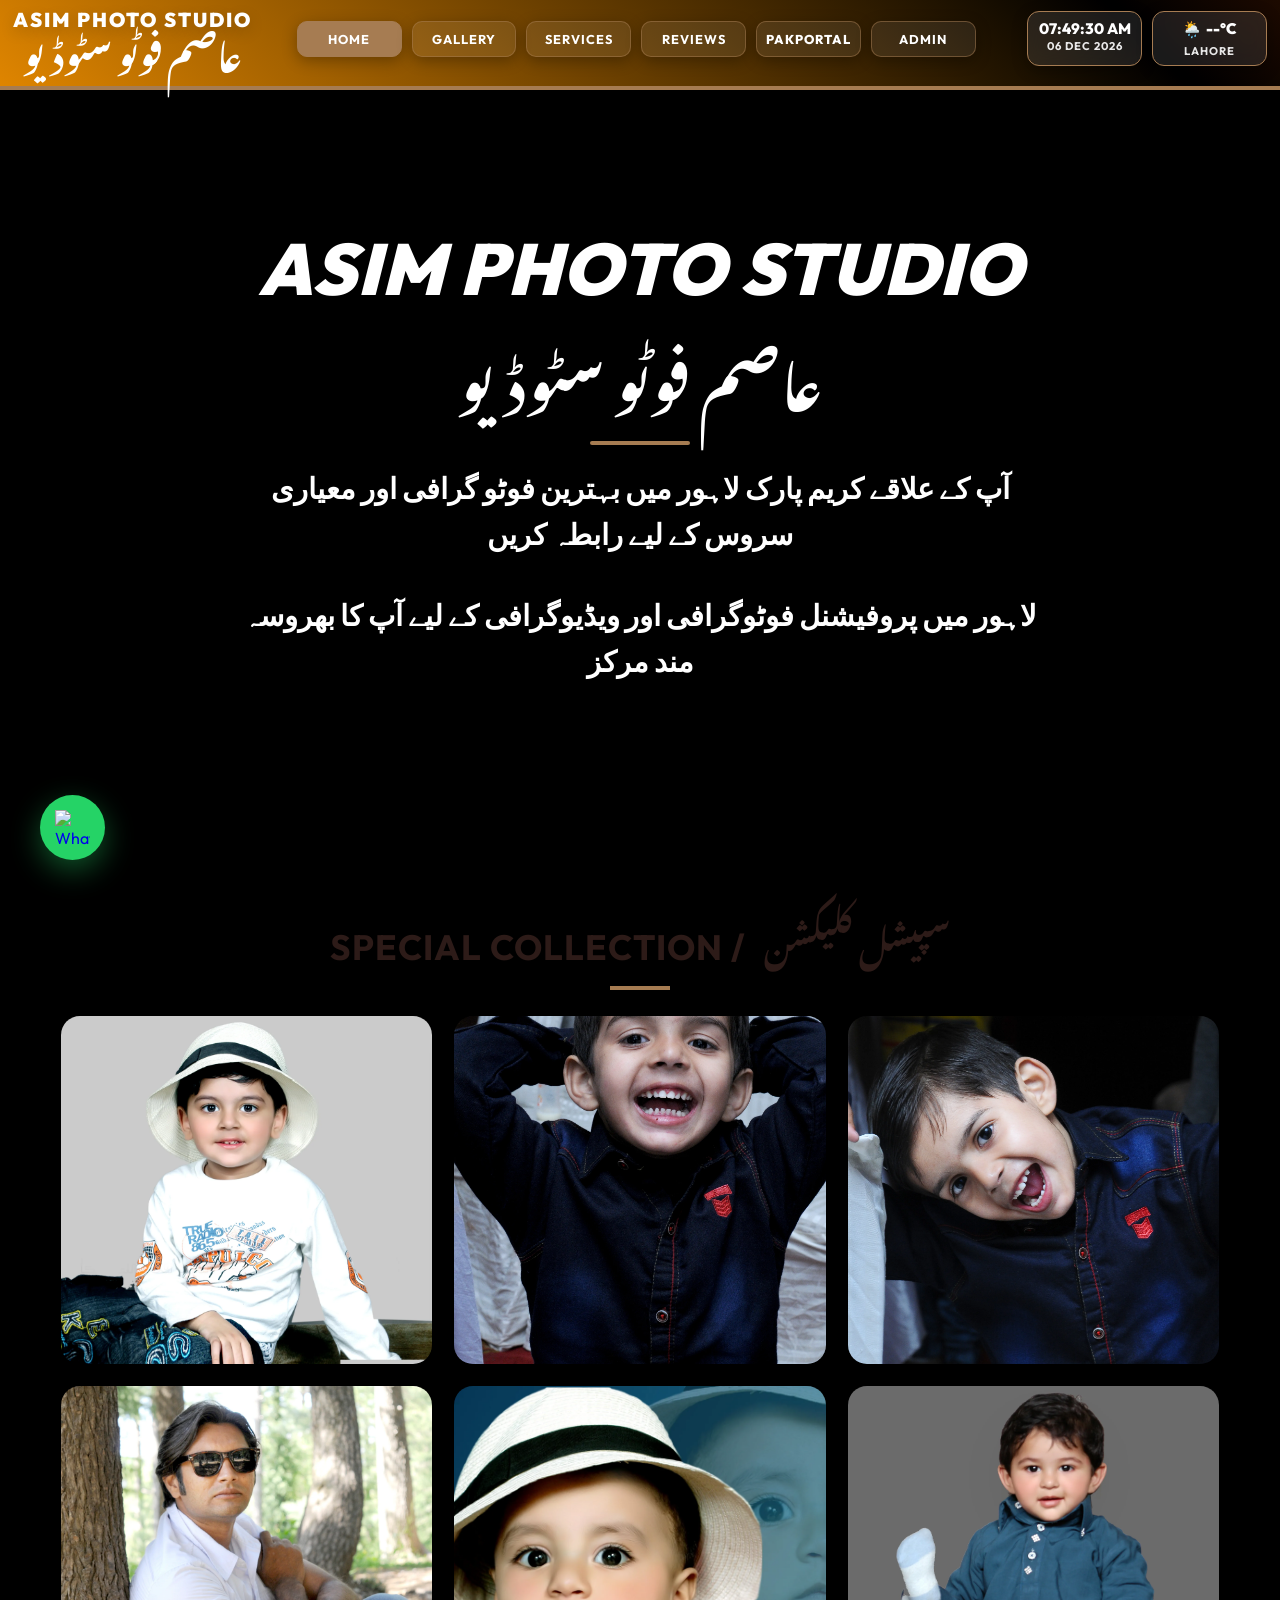
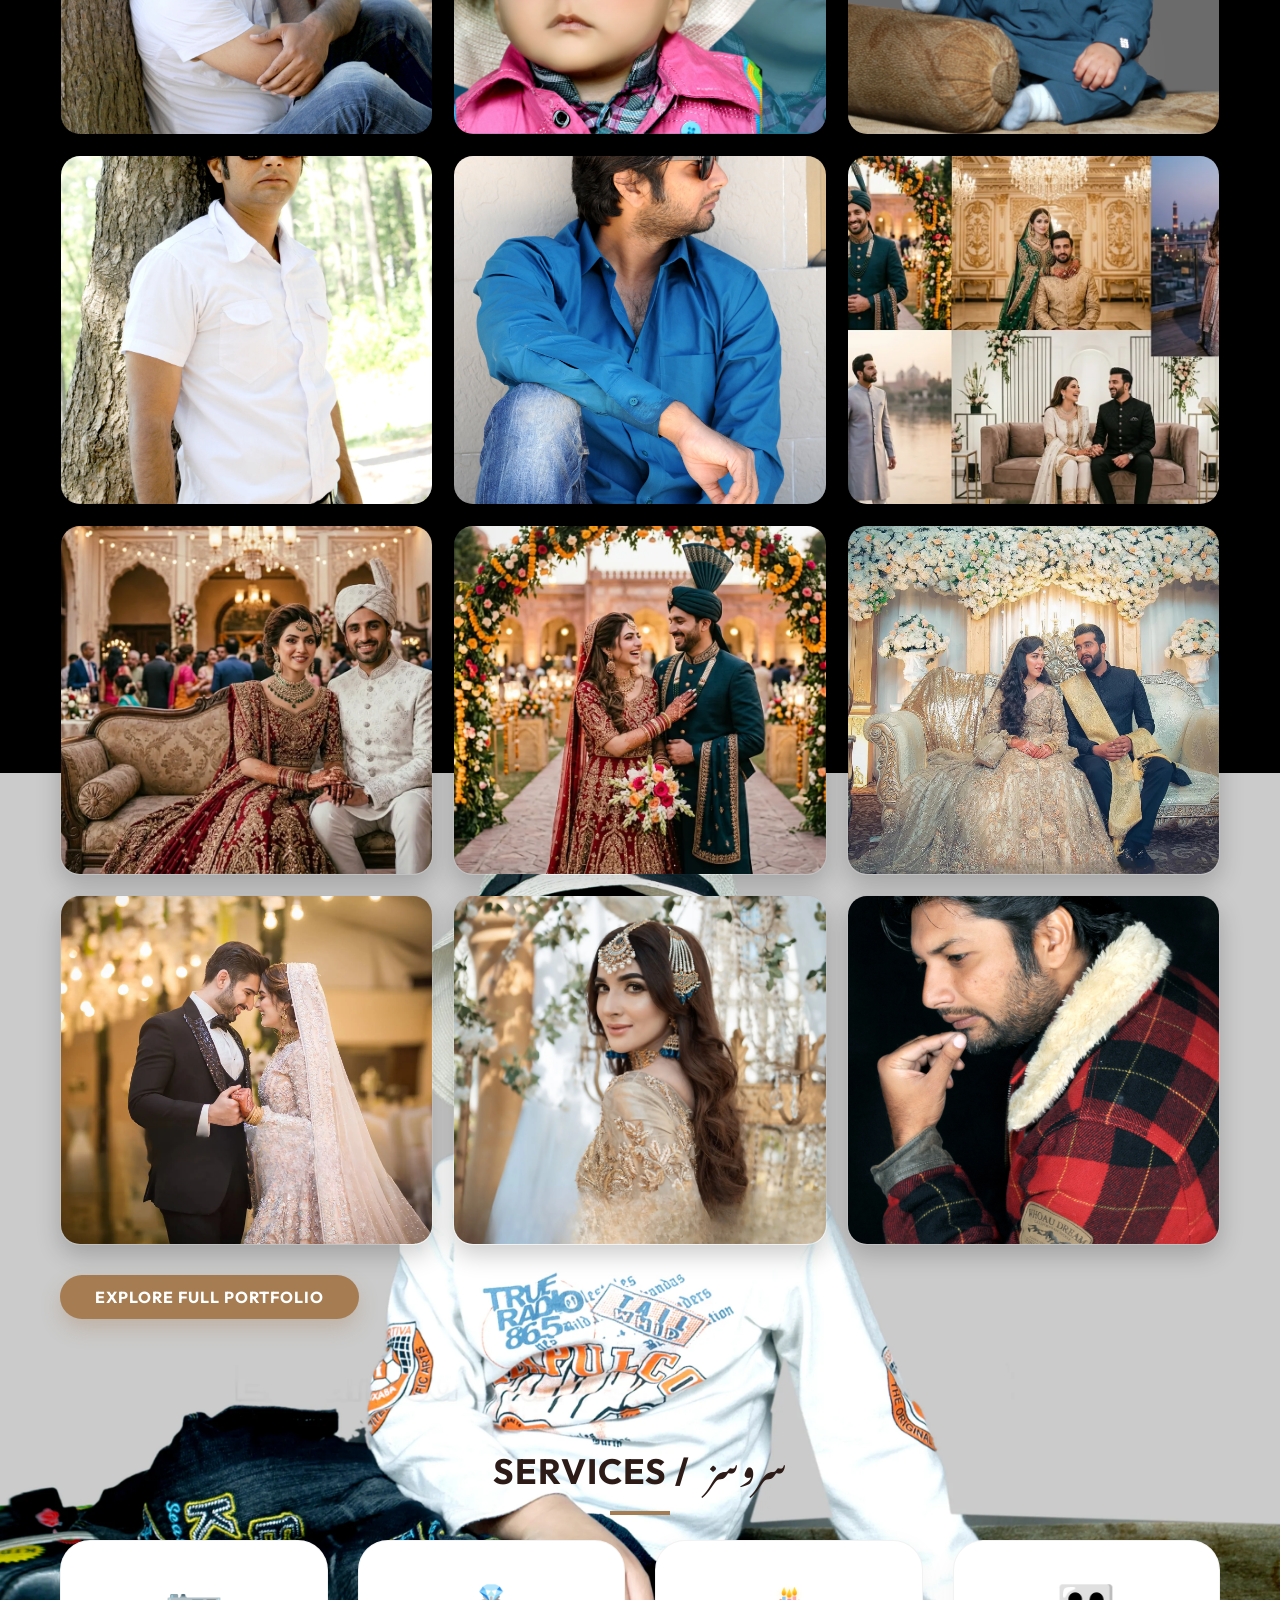
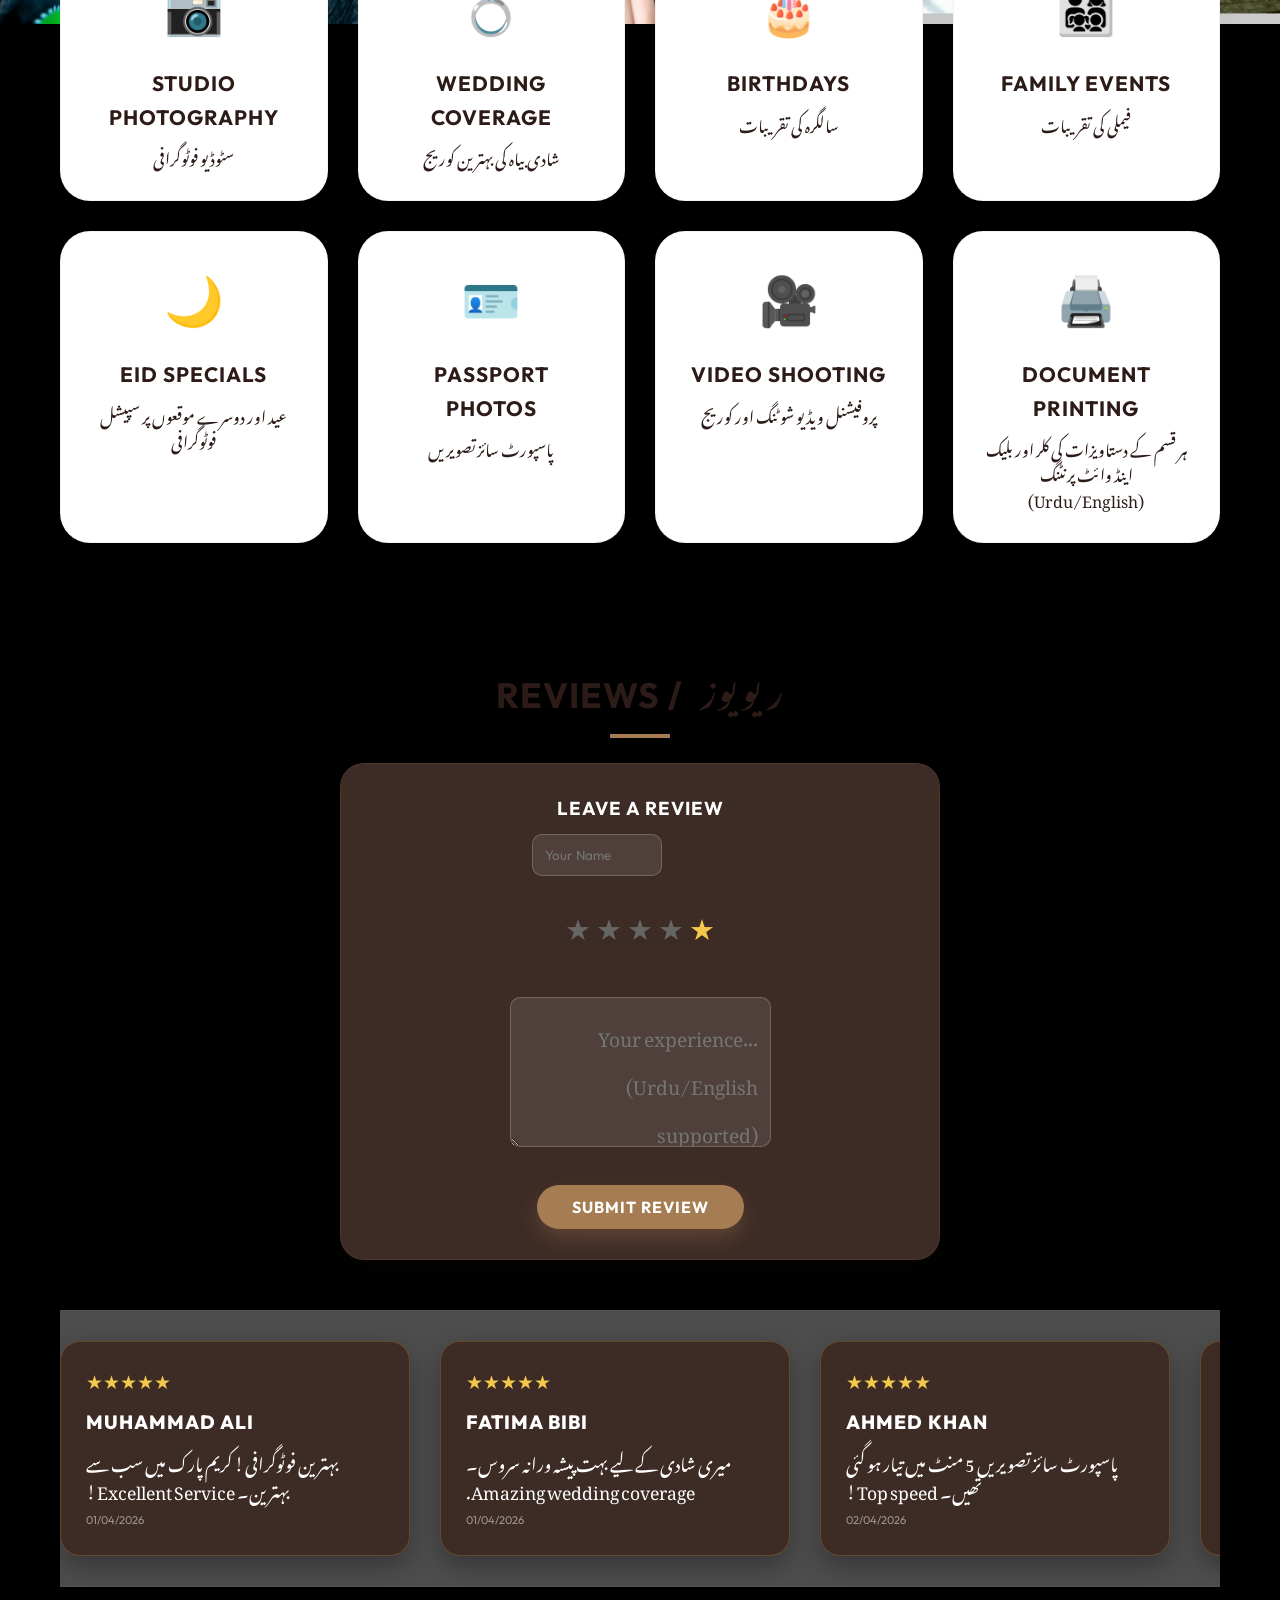
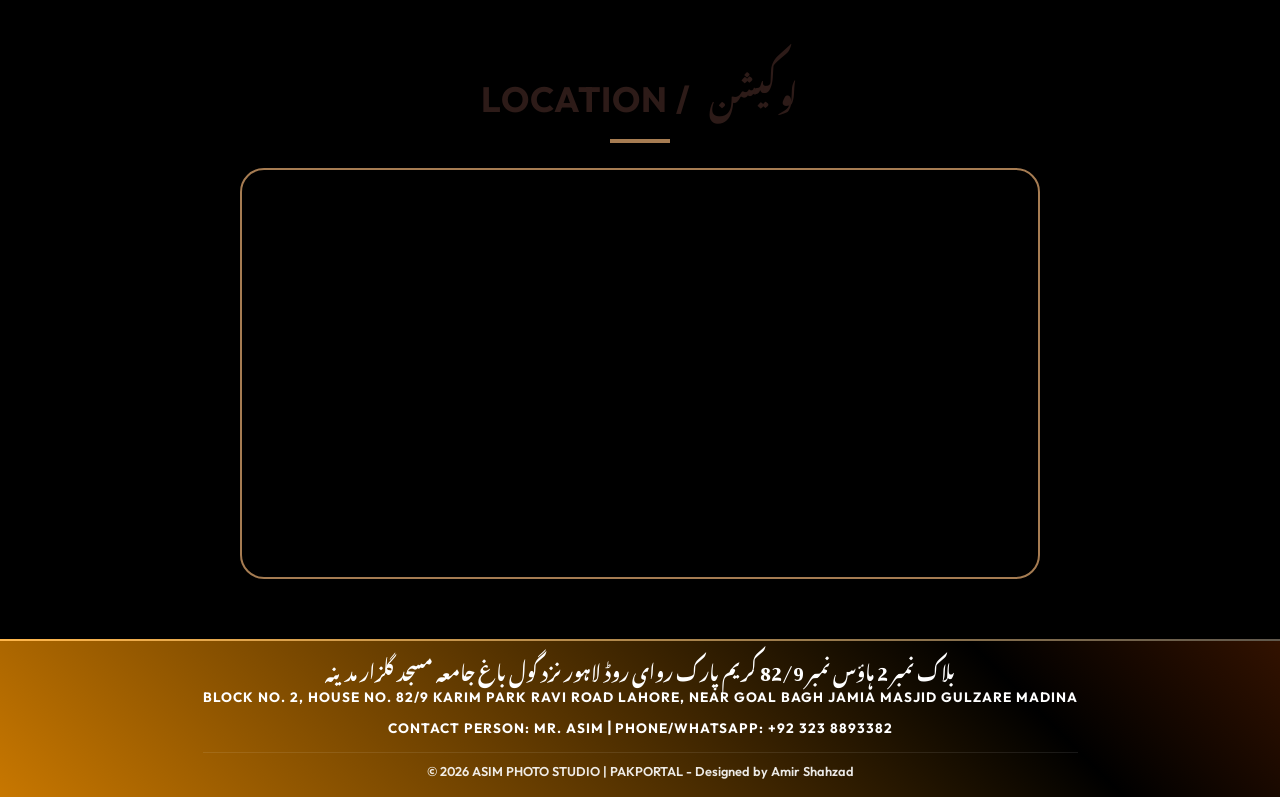
==== index.html @ 48367ead "Add files via upload" ====
<!DOCTYPE html>
<html lang="en" dir="ltr">
<head>
    <meta charset="UTF-8">
    <meta name="viewport" content="width=device-width, initial-scale=1.0">
    <title>ASIM PHOTO STUDIO | PAKPORTAL</title>
    <meta name="description" content="Premium Photography Services and Digital Toolbox">
    <!-- Fonts -->
    <link rel="preconnect" href="https://fonts.googleapis.com">
    <link rel="preconnect" href="https://fonts.gstatic.com" crossorigin>
    <link href="https://fonts.googleapis.com/css2?family=Noto+Nastaliq+Urdu:wght@400;700&family=Noto+Naskh+Arabic:wght@400;700&family=Outfit:wght@300;400;600;800&family=Poppins:wght@400;600;800&family=Roboto+Mono:wght@700&display=swap" rel="stylesheet">
    <!-- Libraries -->
    <script src="https://cdnjs.cloudflare.com/ajax/libs/html2canvas/1.4.1/html2canvas.min.js"></script>
    <script src="https://cdnjs.cloudflare.com/ajax/libs/dompurify/3.0.6/purify.min.js"></script>
    <script src="https://cdnjs.cloudflare.com/ajax/libs/jspdf/2.5.1/jspdf.umd.min.js"></script>
    <script src="https://cdn.jsdelivr.net/npm/pdf-lib/dist/pdf-lib.min.js"></script>
    <script src="https://cdnjs.cloudflare.com/ajax/libs/mammoth/1.6.0/mammoth.browser.min.js"></script>
    <script src="https://cdnjs.cloudflare.com/ajax/libs/html2pdf.js/0.10.1/html2pdf.bundle.min.js"></script>
    <script src="https://cdnjs.cloudflare.com/ajax/libs/xlsx/0.18.5/xlsx.full.min.js"></script>
    <link rel="stylesheet" href="style.css">
</head>
<body>

    <!-- ASIM STUDIO MASTER NAV -->
    <nav class="s-master-nav">
        <div class="s-nav-container">
            <div class="s-brand">
                <div class="s-logo-text">
                    <span class="en-brand">ASIM PHOTO STUDIO</span>
                    <span class="urdu-text">عاصم فوٹو سٹوڈیو</span>
                </div>
            </div>

            <button class="s-menu-toggle" id="menuToggle" aria-label="Toggle Menu">
                <span></span>
                <span></span>
                <span></span>
            </button>

            <div class="s-nav-links" id="navLinks">
                <button onclick="showTab('home')" class="s-nav-item active" id="nav-home">Home</button>
                <button onclick="showTab('gallery')" class="s-nav-item" id="nav-gallery">Gallery</button>
                <button onclick="showTab('services')" class="s-nav-item" id="nav-services">Services</button>
                <button onclick="showTab('reviews')" class="s-nav-item" id="nav-reviews">Reviews</button>
                <button onclick="showTab('portal')" class="s-nav-item s-portal-btn" id="nav-portal">PakPortal</button>
                <button onclick="showTab('admin')" class="s-nav-item" id="nav-admin" style="opacity: 0.3;">Admin</button>
            </div>

            <!-- GADGETS NOW INSIDE HEADER -->
            <div class="header-gadgets">
                <div class="header-gadget-box flux-box-anim header-small-gadget">
                    <div class="st-clock" style="font-size: 0.95rem; font-weight: 800; color: #fff; margin: 0; line-height: 1.1;">00:00:00 AM</div>
                    <div class="st-date" style="font-size: 0.7rem; color: #fff; font-weight: 700; margin: 0; opacity: 0.9;">Loading...</div>
                </div>
                <div class="header-gadget-box flux-box-anim header-small-gadget" style="cursor: pointer;" onclick="toggleWeatherSearch()">
                    <div style="display: flex; flex-direction: column; align-items: center; gap: 1px; margin: 0;">
                        <div style="display: flex; align-items: center; gap: 4px; margin: 0;">
                            <span class="st-icon" style="font-size: 1rem; margin: 0;">🌦️</span>
                            <span class="st-temp" style="font-weight: 900; color: #fff; font-size: 0.95rem; margin: 0;">--°C</span>
                        </div>
                        <span class="st-city" style="display:inline-block; font-size: 0.7rem; font-weight: 700; color: #fff; margin: 0; opacity: 0.9;">Lahore</span>
                    </div>
                </div>
            </div>
        </div>
    </nav>


    <!-- TAB: HOME (ASIM STUDIO) -->
    <div id="tab-home" class="s-tab-content">
        <section class="s-hero">
            <div id="hero-slider" class="s-hero-slider">
                <div class="s-slide active" data-text-theme="dark" style="background-image: url('assets/special 1.webp')" onclick="openLightbox('assets/special 1.webp')"></div>
                <div class="s-slide" data-text-theme="light" style="background-image: url('assets/special 2.webp')" onclick="openLightbox('assets/special 2.webp')"></div>
                <div class="s-slide" data-text-theme="dark" style="background-image: url('assets/special 3.webp')" onclick="openLightbox('assets/special 3.webp')"></div>
                <div class="s-slide" data-text-theme="dark" style="background-image: url('assets/special 4.webp')" onclick="openLightbox('assets/special 4.webp')"></div>
                <div class="s-slide" data-text-theme="light" style="background-image: url('assets/special 5.webp')" onclick="openLightbox('assets/special 5.webp')"></div>
                <div class="s-slide" data-text-theme="dark" style="background-image: url('assets/special 6.webp')" onclick="openLightbox('assets/special 6.webp')"></div>
                <div class="s-slide" data-text-theme="light" style="background-image: url('assets/special 7.webp')" onclick="openLightbox('assets/special 7.webp')"></div>
                <div class="s-slide" data-text-theme="dark" style="background-image: url('assets/special 8.webp')" onclick="openLightbox('assets/special 8.webp')"></div>
                <div class="s-slide" data-text-theme="dark" style="background-image: url('assets/pic2.webp')" onclick="openLightbox('assets/pic2.webp')"></div>
                <div class="s-slide" data-text-theme="dark" style="background-image: url('assets/pic3.webp')" onclick="openLightbox('assets/pic3.webp')"></div>
                <div class="s-slide" data-text-theme="dark" style="background-image: url('assets/pic4.webp')" onclick="openLightbox('assets/pic4.webp')"></div>
                <div class="s-slide" data-text-theme="dark" style="background-image: url('assets/10eb3755-c83e-47ef-96bc-247676d1f0d9.webp')" onclick="openLightbox('assets/10eb3755-c83e-47ef-96bc-247676d1f0d9.webp')"></div>
                <div class="s-slide" data-text-theme="dark" style="background-image: url('assets/9a57ea76-d7c4-4e2d-991a-8f69c3c3f641.webp')" onclick="openLightbox('assets/9a57ea76-d7c4-4e2d-991a-8f69c3c3f641.webp')"></div>
                <div class="s-slide" data-text-theme="dark" style="background-image: url('assets/9faf7da7-f84b-485f-8175-a28226556b40.webp')" onclick="openLightbox('assets/9faf7da7-f84b-485f-8175-a28226556b40.webp')"></div>
                <div class="s-slide" data-text-theme="light" style="background-image: url('assets/DSC_2777.webp')" onclick="openLightbox('assets/DSC_2777.webp')"></div>
            </div>
            <div id="s-hero-content" class="s-hero-content" style="padding: 40px;">
                <h1 class="s-main-title">ASIM PHOTO STUDIO</h1>
                <h2 class="s-urdu-title">عاصم فوٹو سٹوڈیو</h2>
                <div class="s-hero-divider"></div>
                <p class="s-hero-desc" style="font-size: 1.8rem !important; font-weight: 900;">آپ کے علاقے کریم پارک لاہور میں بہترین فوٹو گرافی اور معیاری سروس کے لیے رابطہ کریں</p>
                <p class="s-hero-desc" style="margin-top: 5px; font-weight: 1000; font-size: 1.8rem !important;">لاہور میں پروفیشنل فوٹوگرافی اور ویڈیوگرافی کے لیے آپ کا بھروسہ مند مرکز</p>
            </div>
        </section>

        <!-- Special Gallery Preview (Home Collection) - SYNCED -->
        <section class="s-section">
            <h2 class="s-section-title">SPECIAL COLLECTION / <span class="urdu-inline">سپیشل کلیکشن</span></h2>
            <div class="s-gallery-grid">
                <div class="s-gallery-item" onclick="openLightbox('assets/special 1.webp')"><img src="assets/special 1.webp" alt="Special 1"></div>
                <div class="s-gallery-item" onclick="openLightbox('assets/special 2.webp')"><img src="assets/special 2.webp" alt="Special 2"></div>
                <div class="s-gallery-item" onclick="openLightbox('assets/special 3.webp')"><img src="assets/special 3.webp" alt="Special 3"></div>
                <div class="s-gallery-item" onclick="openLightbox('assets/special 4.webp')"><img src="assets/special 4.webp" alt="Special 4"></div>
                <div class="s-gallery-item" onclick="openLightbox('assets/special 5.webp')"><img src="assets/special 5.webp" alt="Special 5"></div>
                <div class="s-gallery-item" onclick="openLightbox('assets/special 6.webp')"><img src="assets/special 6.webp" alt="Special 6"></div>
                <div class="s-gallery-item" onclick="openLightbox('assets/special 7.webp')"><img src="assets/special 7.webp" alt="Special 7"></div>
                <div class="s-gallery-item" onclick="openLightbox('assets/special 8.webp')"><img src="assets/special 8.webp" alt="Special 8"></div>
                <div class="s-gallery-item" onclick="openLightbox('assets/pic2.webp')"><img src="assets/pic2.webp" alt="Pic 2"></div>
                <div class="s-gallery-item" onclick="openLightbox('assets/pic3.webp')"><img src="assets/pic3.webp" alt="Pic 3"></div>
                <div class="s-gallery-item" onclick="openLightbox('assets/pic4.webp')"><img src="assets/pic4.webp" alt="Pic 4"></div>
                <div class="s-gallery-item" onclick="openLightbox('assets/10eb3755-c83e-47ef-96bc-247676d1f0d9.webp')"><img src="assets/10eb3755-c83e-47ef-96bc-247676d1f0d9.webp" alt="Gemini 1"></div>
                <div class="s-gallery-item" onclick="openLightbox('assets/9a57ea76-d7c4-4e2d-991a-8f69c3c3f641.webp')"><img src="assets/9a57ea76-d7c4-4e2d-991a-8f69c3c3f641.webp" alt="Gemini 2"></div>
                <div class="s-gallery-item" onclick="openLightbox('assets/9faf7da7-f84b-485f-8175-a28226556b40.webp')"><img src="assets/9faf7da7-f84b-485f-8175-a28226556b40.webp" alt="Gemini 3"></div>
                <div class="s-gallery-item" onclick="openLightbox('assets/DSC_2777.webp')"><img src="assets/DSC_2777.webp" alt="Special 9"></div>
            </div>
            <div style="text-align: center; margin-top: 30px;">
                <button onclick="showTab('gallery')" class="s-cta-btn">EXPLORE FULL PORTFOLIO</button>
            </div>
        </section>
        <!-- Location Map (Asim Photo Studio Specific) -->
        <section id="s-location-map" class="s-section" style="text-align: center; padding-top: 20px; padding-bottom: 40px;">
            <h2 class="s-section-title">LOCATION / <span class="urdu-inline">لوکیشن</span></h2>
            <div class="s-map-container" style="max-width: 800px; margin: 0 auto; border-radius: 24px; overflow: hidden; box-shadow: 0 15px 40px rgba(0,0,0,0.1); border: 2px solid var(--accent-gold);">
                <!-- Updated query to focus explicitly on Asim Photo Studio -->
                <iframe src="https://www.google.com/maps/embed?pb=!1m18!1m12!1m3!1d2615.288935244915!2d74.299286!3d31.591439100000002!2m3!1f0!2f0!3f0!3m2!1i1024!2i768!4f13.1!3m3!1m2!1s0x39191c8fe509266f%3A0x519e68f593e35af0!2sAsim%20Photo%20Studio!5e0!3m2!1sen!2skw!4v1775153255146!5m2!1sen!2skw" width="100%" height="400" style="border:0;" allowfullscreen="" loading="lazy"></iframe>
            </div>
        </section>
    </div>

    <!-- TAB: GALLERY (Full Portfolio) -->
    <div id="tab-gallery" class="s-tab-content" style="display:none;">
        <section class="s-section">
            <h1 class="s-section-title">OUR PORTFOLIO / <span class="urdu-inline">ہمارا کام</span></h1>
            <div class="s-gallery-grid full-gallery portfolio-grid">
                <!-- Syncing valid images from disk -->
                <div class="s-gallery-item" onclick="openLightbox(this.querySelector('img').src)"><img src="assets/DSC_2777.webp" alt="Portfolio"></div>
                <div class="s-gallery-item" onclick="openLightbox(this.querySelector('img').src)"><img src="assets/DSC_3165.webp" alt="Portfolio"></div>
                <div class="s-gallery-item" onclick="openLightbox(this.querySelector('img').src)"><img src="assets/DSC_8680.webp" alt="Portfolio"></div>
                <div class="s-gallery-item" onclick="openLightbox(this.querySelector('img').src)"><img src="assets/DSC_8935.webp" alt="Portfolio"></div>
                <div class="s-gallery-item" onclick="openLightbox(this.querySelector('img').src)"><img src="assets/DSC_2790.webp" alt="Portfolio"></div>
                <div class="s-gallery-item" onclick="openLightbox(this.querySelector('img').src)"><img src="assets/DSC_0146.webp" alt="Portfolio"></div>
                <div class="s-gallery-item" onclick="openLightbox(this.querySelector('img').src)"><img src="assets/DSC_0047.webp" alt="Portfolio"></div>
                <div class="s-gallery-item" onclick="openLightbox(this.querySelector('img').src)"><img src="assets/DSC_0061 copy.webp" alt="Portfolio"></div>
                <div class="s-gallery-item" onclick="openLightbox(this.querySelector('img').src)"><img src="assets/DSC_0143 copy.webp" alt="Portfolio"></div>
                <div class="s-gallery-item" onclick="openLightbox(this.querySelector('img').src)"><img src="assets/special 1.webp" alt="Portfolio"></div>
                <div class="s-gallery-item" onclick="openLightbox(this.querySelector('img').src)"><img src="assets/special 2.webp" alt="Portfolio"></div>
                <div class="s-gallery-item" onclick="openLightbox(this.querySelector('img').src)"><img src="assets/pic2.webp" alt="Portfolio"></div>
                <div class="s-gallery-item" onclick="openLightbox(this.querySelector('img').src)"><img src="assets/pic3.webp" alt="Portfolio"></div>
                <div class="s-gallery-item" onclick="openLightbox(this.querySelector('img').src)"><img src="assets/pic4.webp" alt="Portfolio"></div>
                <div class="s-gallery-item" onclick="openLightbox(this.querySelector('img').src)"><img src="assets/DSC_0143 copy.webp" alt="Portfolio"></div>
                <div class="s-gallery-item" onclick="openLightbox(this.querySelector('img').src)"><img src="assets/DSC_0061 copy.webp" alt="Portfolio"></div>
                <div class="s-gallery-item" onclick="openLightbox(this.querySelector('img').src)"><img src="assets/DSC_0047.webp" alt="Portfolio"></div>
                <!-- Promotional & Gemini Results -->
                <div class="s-gallery-item" onclick="openLightbox(this.querySelector('img').src)"><img src="assets/53790536_1957820854328066_6480714043135885312_o.webp" alt="Portfolio"></div>
                <div class="s-gallery-item" onclick="openLightbox(this.querySelector('img').src)"><img src="assets/9a57ea76-d7c4-4e2d-991a-8f69c3c3f641.webp" alt="Portfolio"></div>
                <div class="s-gallery-item" onclick="openLightbox(this.querySelector('img').src)"><img src="assets/9faf7da7-f84b-485f-8175-a28226556b40.webp" alt="Portfolio"></div>
                <div class="s-gallery-item" onclick="openLightbox(this.querySelector('img').src)"><img src="assets/10eb3755-c83e-47ef-96bc-247676d1f0d9.webp" alt="Portfolio"></div>
            </div>
        </section>
    </div>

    <!-- TAB: SERVICES (Standalone view, but also shown on Home) -->
    <div id="tab-services" class="s-tab-content" style="display:none;">
        <div id="services-section-container">
            <section class="s-section">
                <h1 class="s-section-title">SERVICES / <span class="urdu-inline">سروسز</span></h1>
                <div class="s-services-grid">
                    <div class="s-service-card">
                        <div class="s-icon">📷</div>
                        <h3>Studio Photography</h3>
                        <p class="urdu-text">سٹوڈیو فوٹوگرافی</p>
                    </div>
                    <div class="s-service-card">
                        <div class="s-icon">💍</div>
                        <h3>Wedding Coverage</h3>
                        <p class="urdu-text">شادی بیاہ کی بہترین کوریج</p>
                    </div>
                    <div class="s-service-card">
                        <div class="s-icon">🎂</div>
                        <h3>Birthdays</h3>
                        <p class="urdu-text">سالگرہ کی تقریبات</p>
                    </div>
                    <div class="s-service-card">
                        <div class="s-icon">👨‍👩‍👧‍👦</div>
                        <h3>Family Events</h3>
                        <p class="urdu-text">فیملی کی تقریبات</p>
                    </div>
                    <div class="s-service-card">
                        <div class="s-icon">🌙</div>
                        <h3>Eid Specials</h3>
                        <p class="urdu-text">عید اور دوسرے موقعوں پر سپیشل فوٹوگرافی</p>
                    </div>
                    <div class="s-service-card">
                        <div class="s-icon">🪪</div>
                        <h3>Passport Photos</h3>
                        <p class="urdu-text">پاسپورٹ سائز تصویریں</p>
                    </div>
                    <div class="s-service-card">
                        <div class="s-icon">🎥</div>
                        <h3>Video Shooting</h3>
                        <p class="urdu-text">پروفیشنل ویڈیو شوٹنگ اور کوریج</p>
                    </div>
                    <div class="s-service-card">
                        <div class="s-icon">🖨️</div>
                        <h3>Document Printing</h3>
                        <p class="urdu-text">ہر قسم کے دستاویزات کی کلر اور بلیک اینڈ وائٹ پرنٹنگ (Urdu/English)</p>
                    </div>
                </div>
            </section>
        </div>
    </div>

    <!-- TAB: REVIEWS (Standalone view, but also shown on Home) -->
    <div id="tab-reviews" class="s-tab-content" style="display:none;">
        <div id="reviews-section-container">
            <section class="s-section">
                <h2 class="s-section-title">REVIEWS / <span class="urdu-inline">ریویوز</span></h2>
                
                <div class="s-review-form card">
                    <h3>Leave a Review</h3>
                    <div class="s-form-group">
                        <input type="text" id="revName" placeholder="Your Name">
                    </div>
                    <div class="s-form-group">
                        <div id="star-rating">
                            <span onclick="setRating(1)">★</span><span onclick="setRating(2)">★</span><span onclick="setRating(3)">★</span><span onclick="setRating(4)">★</span><span onclick="setRating(5)" class="active">★</span>
                        </div>
                        <input type="hidden" id="revRating" value="5">
                    </div>
                    <div class="s-form-group">
                        <textarea id="revMessage" placeholder="Your experience... (Urdu/English supported)" class="urdu-text"></textarea>
                    </div>
                    <button onclick="submitReview()" class="s-cta-btn">Submit Review</button>
                </div>

                <div class="s-marquee-container">
                    <div id="reviews-list" class="s-marquee-content">
                        <!-- Reviews will load here -->
                    </div>
                </div>
            </section>
        </div>
    </div>

    <!-- TAB: ADMIN -->
    <div id="tab-admin" class="s-tab-content" style="display:none;">
        <section class="s-section">
            <h1 class="s-section-title">Admin Control Panel</h1>
            <div class="card" style="max-width: 400px; margin: 0 auto; padding: 30px;">
                <div id="admin-login">
                    <input type="password" id="adminPass" placeholder="Enter Password" style="width: 100%; padding: 12px; margin-bottom: 15px; border-radius: 8px; border: 1px solid #ccc;">
                    <button onclick="verifyAdmin()" class="s-cta-btn" style="width: 100%;">Login</button>
                </div>
                <div id="admin-panel" style="display:none;">
                    <h3>Manage Reviews</h3>
                    <div id="admin-reviews-list"></div>
                    <button onclick="logoutAdmin()" class="s-cta-btn secondary" style="width: 100%; margin-top: 20px;">Logout</button>
                </div>
            </div>
        </section>
    </div>

    <!-- TAB: PAKPORTAL (THE ORIGINAL CONTENT) -->
    <div id="tab-portal" class="s-tab-content" style="display:none;">
        <header class="p-header">
            <nav class="p-nav">
                <!-- Left Side: Logo + Tiny Nav -->
                <div class="p-nav-left">
                    <div class="logo">PakPortal</div>
                    <ul class="p-nav-links">
                        <li><a href="#converters">Converters</a></li>
                        <li><a href="#dashboard">Services</a></li>
                    </ul>
                </div>
                
                <!-- Back Button Relocated for Consistency -->
                <div class="p-back-container">
                    <a href="javascript:void(0)" onclick="showTab('home')" class="p-back-btn">← Back to Studio</a>
                </div>

                <!-- Right Side: Embossed Gadgets -->
                <div class="p-gadgets">
                    <!-- Integrated Clock -->
                    <div class="header-gadget-box flux-box-anim p-gadget-clock">
                        <div class="st-clock monospaced-clock">00:00:00 AM</div>
                        <div class="st-date">--</div>
                    </div>
    
                    <!-- Integrated Weather -->
                    <div class="p-weather-wrapper">
                        <div class="header-gadget-box flux-box-anim p-gadget-weather" onclick="toggleWeatherSearch()">
                            <div class="p-weather-main">
                                <span class="st-icon">🌦️</span>
                                <span class="st-temp weather-temp-bold">--°C</span>
                            </div>
                            <span class="st-city">Lahore</span>
                        </div>
                        <div id="weather-search-dropdown" class="search-dropdown">
                            <input type="text" id="city-autocomplete" placeholder="Global City Search..." autocomplete="off">
                            <div id="search-results"></div>
                        </div>
                    </div>
                </div>
            </nav>
        </header>
    
        <main>
            <section class="hero">
                <h1 class="glow-text">
                    Your Premium Digital Toolbox
                </h1>
                <p class="urdu-text">پاکستان کا جدید اور خوبصورت ڈیجیٹل ڈیش بورڈ</p>
            </section>
    
            <section id="converters" class="section">
                <h2 class="section-title">File Converters <span class="urdu-inline">(کنورٹرز)</span></h2>
                <div class="grid">
                    <!-- 1. JPG to PDF -->
                    <div class="card converter-card">
                        <div class="icon">📄</div>
                        <label>JPG to PDF</label>
                        <div class="settings-panel">
                            <div class="settings-row"><span>Quality</span><span id="jpgQualVal">80%</span></div>
                            <input type="range" id="jpgQuality" min="10" max="100" value="80" oninput="document.getElementById('jpgQualVal').innerText=this.value+'%'">
                        </div>
                        <input type="file" id="jpgInput" accept="image/jpeg, image/jpg" hidden>
                        <button onclick="document.getElementById('jpgInput').click()">Choose Image</button>
                        <div id="jpgStatus" class="status"></div>
                    </div>
    
                    <!-- 2. Word to PDF (NEW/FIXED) -->
                    <div class="card converter-card">
                        <div class="icon">📝</div>
                        <label>Word to PDF</label>
                        <div class="settings-panel">
                            <div class="settings-row"><span>Ready to Convert</span></div>
                            <p style="font-size: 0.7rem; opacity: 0.7;">Premium Quality .docx to PDF</p>
                        </div>
                        <input type="file" id="wordInput" accept=".docx,application/vnd.openxmlformats-officedocument.wordprocessingml.document" hidden>
                        <button onclick="document.getElementById('wordInput').click()">Choose Word</button>
                        <div id="wordStatus" class="status"></div>
                    </div>
    
                    <!-- 4. PNG to JPG -->
                    <div class="card converter-card">
                        <div class="icon">🖼️</div>
                        <label>PNG to JPG</label>
                        <div class="settings-panel">
                            <div class="settings-row"><span>Format</span><span>High Quality</span></div>
                            <p style="font-size: 0.7rem; opacity: 0.7;">Convert PNG to Optimized JPG</p>
                        </div>
                        <input type="file" id="pngInput" accept="image/png" hidden>
                        <button onclick="document.getElementById('pngInput').click()">Upload PNG</button>
                        <div id="pngStatus" class="status"></div>
                    </div>
    
                    <!-- 5. Photo Resize -->
                    <div class="card converter-card">
                        <div class="icon">📐</div>
                        <label>Photo Resize</label>
                        <div class="settings-panel">
                            <div class="settings-row"><span>Width</span><span id="resizWVal">1000px</span></div>
                            <input type="range" id="resizeWidth" min="200" max="3000" step="100" value="1000" oninput="document.getElementById('resizWVal').innerText=this.value+'px'">
                        </div>
                        <input type="file" id="resizeInput" accept="image/*" hidden>
                        <button onclick="document.getElementById('resizeInput').click()">Choose Photo</button>
                        <div id="resizeStatus" class="status"></div>
                    </div>
    
                    <!-- 6. QR Generator -->
                    <div class="card converter-card">
                        <div class="icon">🏁</div>
                        <label>QR Generator</label>
                        <div class="settings-panel">
                            <div class="settings-row"><span>Link/Text</span></div>
                            <input type="text" id="qrText" placeholder="Enter link here" style="width: 100%; border-radius: 6px; padding: 5px;">
                        </div>
                        <button onclick="generateQR()">Generate QR</button>
                        <div id="qrStatus" class="status"></div>
                    </div>
    
                    <!-- 10. Merge PDFs (REPLACED RESIZE) -->
                    <div class="card converter-card">
                        <div class="icon">📑</div>
                        <label>Merge PDFs</label>
                        <div class="settings-panel" style="margin-bottom: 5px;">
                            <div class="settings-row"><span>Combine Files</span></div>
                            <p style="font-size: 0.7rem; opacity: 0.7;">Select multiple PDFs</p>
                        </div>
                        <input type="file" id="pdfMergeInput" accept=".pdf" multiple hidden>
                        <button onclick="document.getElementById('pdfMergeInput').click()" style="background: var(--accent-gold); color: #fff;">Select PDFs</button>
                        <div id="pdfMergeStatus" class="status"></div>
                    </div>
    
                    <!-- 7. Units & Measures (NEW) -->
                    <div class="card converter-card">
                        <div class="icon">📐</div>
                        <label>Unit Converter</label>
                        <div class="settings-panel">
                            <div class="settings-row">
                                <input type="number" id="unitVal" value="1" style="width: 50px;">
                                <select id="unitType" style="width: 80px;">
                                    <option value="ft2m">Feet to Meter</option>
                                    <option value="m2ft">Meter to Feet</option>
                                    <option value="kg2lb">KG to Lbs</option>
                                    <option value="lb2kg">Lbs to KG</option>
                                </select>
                            </div>
                            <div id="unitResult" style="font-weight: 700; margin-top:10px;">---</div>
                        </div>
                        <button onclick="convertUnit()">Convert Now</button>
                        <div id="unitStatus" class="status"></div>
                    </div>
    
                    <!-- 8. Global Exchange -->
                    <div class="card converter-card">
                        <div class="icon">🏦</div>
                        <label>Global Exchange</label>
                        <div style="font-size: 0.65rem; color: #ffeb3b; text-align: center; margin-bottom: 5px; opacity: 0.9;">(Global Interbank Rates)</div>
                        <div class="settings-panel">
                            <div class="settings-row" style="gap: 5px; justify-content: center;">
                                <input type="number" id="currAmount" value="1" style="width: 50px;">
                                <select id="currFrom" style="width: 70px;">
                                    <option value="USD">USD</option><option value="EUR">EUR</option><option value="GBP">GBP</option>
                                    <option value="PKR">PKR</option><option value="INR">INR</option><option value="AED">AED</option>
                                    <option value="SAR">SAR</option><option value="KWD">KWD</option><option value="CNY">CNY</option>
                                    <option value="JPY">JPY</option>
                                </select>
                                <span style="font-weight: 800; font-size: 0.8rem;">To</span>
                                <select id="currTo" style="width: 70px;">
                                    <option value="PKR">PKR</option><option value="INR">INR</option><option value="USD">USD</option>
                                    <option value="EUR">EUR</option><option value="GBP">GBP</option><option value="AED">AED</option>
                                    <option value="SAR">SAR</option><option value="KWD">KWD</option><option value="CNY">CNY</option>
                                    <option value="JPY">JPY</option>
                                </select>
                            </div>
                            <div id="currResult" style="font-weight: bold; margin-top: 10px;">---</div>
                        </div>
                        <button onclick="convertCurrency()">Refresh Rate</button>
                        <div id="currStatus" class="status"></div>
                    </div>
    
                    <!-- 9. YouTube Downloader (RENAMED) -->
                    <div class="card converter-card">
                        <div class="icon">📥</div>
                        <label>YouTube Downloader</label>
                        <div class="settings-panel">
                            <div class="settings-row"><span>Fast Links Generator</span></div>
                            <input type="text" id="ytLink" placeholder="YouTube URL" style="width: 100%; border-radius: 6px; padding: 5px;">
                        </div>
                        <button onclick="loadYTVideo()">Get Download Links</button>
                        <div id="ytStatus" class="status"></div>
                    </div>
                </div>
            </section>
    
            <!-- Compact YouTube Downloader Box (RENAMED) -->
            <section id="cinema" class="section" style="display: none; background: var(--card-bg); backdrop-filter: blur(20px); border-radius: 24px; padding: 30px; margin: 30px auto; max-width: 500px; border: var(--glass-border); box-shadow: var(--shadow);">
                <h2 class="section-title" style="font-size: 1.6rem; margin-bottom: 20px;">Download Options <span class="urdu-inline">(ڈاؤن لوڈ)</span></h2>
                
                <div style="display: flex; flex-direction: column; gap: 15px;">
                    <a id="watchOnYT" href="#" target="_blank" class="download-btn" style="width: 100%; height: 55px; font-size: 1.1rem;">🚀 Watch on YouTube</a>
                    <a id="ytDownloadLink" href="#" target="_blank" class="download-btn" style="width: 100%; height: 55px; font-size: 1.1rem;">📥 Download Video</a>
                    <button onclick="closeCinema()" style="background: transparent; color: var(--text-brown); box-shadow: none; height: auto; text-decoration: underline; margin-top: 10px; font-weight: 600;">Close This Box</button>
                </div>
            </section>
    
            <!-- Smart Utilities / Premium Gadgets Section (NEW) -->
            <section id="smart-utilities" class="section">
                <h2 class="section-title">Smart Utilities <span class="urdu-inline">(سمارٹ یوٹیلیٹیز)</span></h2>
                <div class="gadget-grid">
                    <!-- 2. Global Prayer Times -->
                    <div class="card gadget-card" style="display: flex; flex-direction: column; overflow: hidden; width: 100%;">
                        <div class="icon">🕋</div>
                        <label>Global Prayer Times</label>
                        <div style="width: 100%; margin-bottom: 12px; position: relative;">
                            <div style="display: flex; gap: 8px; flex-wrap: wrap;">
                                <input type="text" id="prayerCitySearch" placeholder="Type city (e.g. Mumbai)" class="flux-box-anim" 
                                    oninput="searchPrayerCities(this.value)"
                                    onkeypress="if(event.key === 'Enter') updatePrayerTimes(this.value, false)" 
                                    style="flex: 1; padding: 10px; border-radius: 12px; border: 1px solid rgba(166,124,82,0.2); outline: none; background: rgba(255,255,255,0.6); color: var(--text-brown); font-size: 0.95rem; font-family: 'Poppins', sans-serif; min-width: 180px;">
                                <button onclick="updatePrayerTimes(document.getElementById('prayerCitySearch').value, false)" style="background: var(--accent-gold); color: white; border: none; border-radius: 12px; padding: 0 15px; font-weight: bold; cursor: pointer; flex-shrink: 0;">🔍</button>
                            </div>
                            <!-- Suggestions Dropdown (NEW) -->
                            <div id="prayer-search-results" style="position: absolute; top: 100%; left: 0; right: 0; background: #fff; border-radius: 12px; box-shadow: 0 10px 30px rgba(0,0,0,0.15); z-index: 100; max-height: 200px; overflow-y: auto; display: none; margin-top: 5px; border: 1px solid rgba(166,124,82,0.1);"></div>
                        </div>
    
                        <div style="background: var(--card-bg); border-radius: 16px; padding: 15px; border: var(--glass-border); flex-grow: 1;">
                            <div style="text-align: center; margin-bottom: 8px;">
                                <h3 id="prayer-city-display" style="font-size: 1.3rem; margin: 0; background: var(--orange-black-grad); background-size: 400% 400%; -webkit-background-clip: text; background-clip: text; color: transparent; animation: rainbow-flow 2.5s linear infinite; font-weight: 900;">Lahore</h3>
                            </div>
                            <div class="prayer-list" id="prayerTimes" style="display: flex; flex-direction: column; gap: 8px;">
                                <div class="p-row"><span>Fajr</span><span id="fajr">--:--</span></div>
                                <div class="p-row"><span>Dhuhr</span><span id="dhuhr">--:--</span></div>
                                <div class="p-row"><span>Asr</span><span id="asr">--:--</span></div>
                                <div class="p-row"><span>Maghrib</span><span id="maghrib">--:--</span></div>
                                <div class="p-row"><span>Isha</span><span id="isha">--:--</span></div>
                            </div>
                        </div>
                    </div>
    
                    <!-- AI Voice Studio (COMPACT & SYNCED) -->
                    <div class="card gadget-card" style="min-height: 480px; display: flex; flex-direction: column; background: rgba(20,20,20,0.95);">
                        <div class="icon">🎙️</div>
                        <label>AI Voice Studio <span class="urdu-inline">(صوتی ٹرانسکرپٹ)</span></label>
                        
                        <div style="position: relative; flex-grow: 1; margin: 15px 0;">
                            <textarea id="urduTextResult" placeholder="Speak Urdu here..." style="width: 100%; height: 100%; min-height: 200px; border-radius: 20px; padding: 15px; font-family: 'Noto Nastaliq Urdu', serif; direction: rtl; border: 1px solid rgba(255,193,7,0.2); background: rgba(255,255,255,0.05); color: #fff; font-size: 1.1rem; resize: none; outline: none; transition: 0.3s; line-height: 1.8;"></textarea>
                            <div id="voiceWave" style="position: absolute; bottom: 15px; left: 15px; display: none; gap: 4px; align-items: flex-end; height: 25px;">
                                <div class="wave-bar"></div><div class="wave-bar"></div><div class="wave-bar"></div><div class="wave-bar"></div>
                            </div>
                        </div>
    
                        <div id="voiceStatus" style="font-size: 0.65rem; font-weight: 800; color: var(--accent-gold); text-align: center; margin-bottom: 10px; letter-spacing: 1px; text-transform: uppercase;">Ready to Record</div>
    
                        <div style="display: flex; gap: 10px; width: 100%;">
                            <button id="voiceBtn" onclick="startVoiceRecognition()" class="flux-box-anim" style="flex: 1.5; height: 50px; font-weight: 800; border-radius: 10px; font-size: 0.85rem;">START RECORDING</button>
                            <button onclick="copyUrduText()" class="flux-box-anim" style="flex: 1; height: 50px; font-weight: 700; border-radius: 10px; font-size: 0.85rem;">COPY</button>
                            <button onclick="document.getElementById('urduTextResult').value=''; finalTranscript='';" class="flux-box-anim" style="flex: 1; height: 50px; font-weight: 700; border-radius: 10px; font-size: 0.85rem;">CLEAR</button>
                        </div>
                    </div>
                </div>
            </section>
    
            <!-- Advanced Editor Section (RESTORED) -->
            <section id="photo-editor" class="section">
                <h2 class="section-title">AI Photo Editor <span class="urdu-inline">(ایڈیٹر)</span></h2>
                <div class="card editor-card" style="max-width: 900px; margin: 0 auto;">
                    <div id="editorPlaceholder" style="text-align: center; padding: 50px; border: 2px dashed var(--accent-gold); border-radius: 20px; width: 100%; cursor: pointer;" onclick="document.getElementById('editorInput').click()">
                        <div style="font-size: 3.5rem; margin-bottom: 15px;">🖼️</div>
                        <p style="font-weight: 600; color: var(--text-brown);">Upload a photo to start editing with premium filters</p>
                        <p style="font-size: 0.8rem; opacity: 0.7; margin-top: 5px;">Supports JPG, PNG, WEBP</p>
                    </div>
                    <canvas id="editorCanvas" style="display: none;"></canvas>
                    
                    <div class="editor-controls" style="width: 100%; display: grid; grid-template-columns: repeat(auto-fit, minmax(180px, 1fr)); gap: 20px; margin-top: 25px;">
                        <div class="control-group">
                            <div style="display: flex; justify-content: space-between;"><label>Brightness</label></div>
                            <input type="range" id="bright" min="0" max="200" value="100">
                        </div>
                        <div class="control-group">
                            <label>Contrast</label>
                            <input type="range" id="contrast" min="0" max="200" value="100">
                        </div>
                        <div class="control-group">
                            <label>Saturation</label>
                            <input type="range" id="saturate" min="0" max="200" value="100">
                        </div>
                        <div class="control-group">
                            <label>Hue Rotate</label>
                            <input type="range" id="hue" min="0" max="360" value="0">
                        </div>
                        <div class="control-group">
                            <label>Grayscale</label>
                            <input type="range" id="grayscale" min="0" max="100" value="0">
                        </div>
                        <div class="control-group">
                            <label>Sepia</label>
                            <input type="range" id="sepia" min="0" max="100" value="0">
                        </div>
                        <div class="control-group">
                            <label>Blur</label>
                            <input type="range" id="blur" min="0" max="20" value="0">
                        </div>
                    </div>
    
                    <div style="display: flex; gap: 15px; width: 100%; margin-top: 30px;">
                        <input type="file" id="editorInput" accept="image/*" hidden>
                        <button onclick="document.getElementById('editorInput').click()" class="flux-box-anim" style="flex: 1; height: 50px;">UPLOAD PHOTO</button>
                        <button onclick="downloadEdit()" style="flex: 1; height: 50px; background: var(--accent-gold);">DOWNLOAD EDITED</button>
                    </div>
                </div>
            </section>
    
            <!-- Productivity Hub -->
            <section id="productivity-hub" class="section">
                <h2 class="section-title">Productivity Hub <span class="urdu-inline">(پیداواری ٹولز)</span></h2>
                <div class="dashboard-grid" style="margin-top: 20px;">
                    
    
                    <!-- 2. Expense Tracker -->
                    <div class="card" style="display: flex; flex-direction: column; padding: 25px; align-items: stretch; width: 100%;">
                        <div style="text-align: center; width: 100%; margin-bottom: 15px;">
                            <div class="icon" style="font-size: 2.5rem; margin-bottom: 5px;">💸</div>
                            <h3 style="color: var(--text-brown); font-size: 1.3rem;">Expense Tracker</h3>
                            <div style="font-size: 0.8rem; opacity: 0.7; display: flex; justify-content: space-between; align-items: center; margin-top: 10px; background: rgba(0,0,0,0.05); padding: 8px 12px; border-radius: 8px; flex-wrap: wrap; gap: 5px;">
                                <span>Total Spent:</span>
                                <span id="expense-total" style="font-family: 'Roboto Mono', monospace; color: #e53935; font-weight: 800; font-size: 1rem;">Rs 0</span>
                            </div>
                        </div>
                        
                        <div style="display: flex; gap: 8px; margin-bottom: 15px; flex-wrap: wrap;">
                            <input type="text" id="exp-desc" placeholder="E.g. Coffee" style="flex: 1; min-width: 120px; padding: 10px; border-radius: 8px; border: 1px solid rgba(166,124,82,0.3); outline: none; background: rgba(255,255,255,0.5);">
                            <input type="number" id="exp-amount" placeholder="Rs" style="flex: 0.5; min-width: 60px; padding: 10px; border-radius: 8px; border: 1px solid rgba(166,124,82,0.3); outline: none; background: rgba(255,255,255,0.5);">
                            <button onclick="addExpense()" style="width: auto; flex-shrink: 0; padding: 0 15px; height: 40px; background: var(--accent-gold); border-radius: 8px; border: none; font-size: 1.5rem; color: #fff;">+</button>
                        </div>
                        
                        <div id="expense-list" style="flex: 1; overflow-y: auto; max-height: 150px; display: flex; flex-direction: column; gap: 8px; padding-right: 5px; scrollbar-width: thin;">
                            <!-- JS fills this -->
                        </div>
                    </div>
    
                    <!-- 3. Digital Journal -->
                    <div class="card" style="display: flex; flex-direction: column; padding: 25px; min-height: 380px; align-items: stretch;">
                        <div style="text-align: center; width: 100%; margin-bottom: 15px; display: flex; justify-content: space-between; align-items: center;">
                            <h3 style="color: var(--text-brown); font-size: 1.2rem; display: flex; align-items: center; gap: 8px;">📓 My Journal</h3>
                            <div class="mood-selector" id="mood-selector" style="display: flex; gap: 5px; background: rgba(0,0,0,0.05); padding: 5px; border-radius: 20px;">
                                <span class="mood-btn active" data-mood="😊" onclick="setMood('😊')" style="cursor: pointer; opacity: 1; transition: 0.2s;">😊</span>
                                <span class="mood-btn" data-mood="😐" onclick="setMood('😐')" style="cursor: pointer; opacity: 0.4; transition: 0.2s;">😐</span>
                                <span class="mood-btn" data-mood="😠" onclick="setMood('😠')" style="cursor: pointer; opacity: 0.4; transition: 0.2s;">😠</span>
                            </div>
                        </div>
                        
                        <div id="journal-list" style="flex: 1; overflow-y: auto; max-height: 200px; display: flex; flex-direction: column; gap: 8px; margin-bottom: 15px; scrollbar-width: thin; padding-right: 5px;">
                            <!-- JS fills this -->
                        </div>
                        
                        <div style="display: flex; gap: 8px; align-items: stretch; margin-bottom: 10px;">
                            <textarea id="journal-input" placeholder="نئی نوٹ یہاں درج کریں... (Shift+Enter for new line)" onkeypress="handleJournalEnter(event)" class="urdu-text" style="flex: 1; min-height: 80px; resize: vertical; padding: 15px; border: 1px solid rgba(166,124,82,0.2); border-radius: 12px; background: rgba(255,255,255,0.7); outline: none; color: var(--text-brown); line-height: 2.2; font-size: 1.2rem;"></textarea>
                            <button onclick="addJournalLine()" style="background: var(--accent-gold); border: none; border-radius: 8px; width: 60px; color: #fff; font-weight: bold; cursor: pointer; display: flex; align-items: center; justify-content: center;">+</button>
                        </div>
    
                        <div style="display: flex; justify-content: space-between; align-items: center;">
                            <span id="journal-status" style="font-size: 0.75rem; color: #4CAF50; opacity: 0; transition: opacity 0.3s; font-weight: 600;">Saved ✓</span>
                            <button onclick="clearJournal()" style="width: auto; height: 35px; padding: 0 15px; font-size: 0.8rem; background: transparent; color: #f44336; border: 1px solid rgba(244,67,54,0.3);">CLEAR ALL</button>
                        </div>
                    </div>
                </div>
            </section>
    
            <!-- World Live Hub -->
            <section id="pak-live-hub" class="section">
                <h2 class="section-title">World Live Hub <span class="urdu-inline">(گلوبل اپڈیٹس)</span></h2>
                <div class="card" style="max-width: 950px; margin: 0 auto; display: flex; flex-direction: column; gap: 20px; padding: 30px; background: var(--card-bg); border-radius: 30px; border: var(--glass-border); box-shadow: var(--shadow);">
                    
                    <div style="display: flex; flex-wrap: wrap; gap: 25px; width: 100%;">
                        <!-- Left: Global Market -->
                        <div style="flex: 1.6; min-width: 340px; background: rgba(245, 238, 220, 0.3); border-radius: 20px; padding: 25px; border: 1px solid rgba(166, 124, 82, 0.1); position: relative;">
                            <div style="position: absolute; top: 15px; right: 20px; background: var(--orange-black-grad); background-size: 400% 400%; animation: rainbow-flow 2.5s linear infinite; color: #fff; font-size: 0.6rem; padding: 4px 10px; border-radius: 6px; font-weight: 900; letter-spacing: 1px;">LIVE SYNC</div>
                            <h3 style="color: var(--text-brown); font-size: 1.1rem; margin-bottom: 5px; font-weight: 800; display: flex; align-items: center; gap: 10px;">📊 GLOBAL MARKET DATA</h3>
                            
                            <div id="currency-grid" style="display: grid; grid-template-columns: repeat(auto-fit, minmax(145px, 1fr)); gap: 20px; color: var(--text-brown);">
                                <!-- Dynamically Loaded -->
                                <div style="grid-column: 1 / -1; text-align: center; opacity: 0.5; padding: 30px;">Refining Rates...</div>
                            </div>
                        </div>
    
                        <!-- Right: Urdu Breaking News Feed -->
                        <div style="flex: 1; min-width: 280px; background: rgba(45, 27, 24, 0.05); border-radius: 20px; padding: 25px; display: flex; flex-direction: column; border: 1px solid rgba(166, 124, 82, 0.15);">
                            <h3 style="color: var(--text-brown); font-size: 1.1rem; margin-bottom: 20px; font-weight: 800; display: flex; align-items: center; gap: 8px;">🌍 دنیا بھر کی خبریں</h3>
                            <div id="news-ticker" style="flex-grow: 1; overflow-y: auto; max-height: 300px; padding-right: 5px; font-family: 'Noto Nastaliq Urdu', serif; direction: rtl; color: var(--text-brown);">
                                <div style="text-align: center; opacity: 0.6; font-size: 0.9rem; padding: 40px;">خبریں لوڈ ہو رہی ہیں...</div>
                            </div>
                            <button onclick="refreshLiveHub()" class="flux-box-anim" style="margin-top: 20px; height: 45px; font-size: 0.85rem; border-radius: 12px; width: 100%; background: var(--accent-gold); color: #fff; font-weight: 800; border: none;">تازہ ترین اپڈیٹ</button>
                        </div>
                    </div>
                </div>
            </section>
    
            <section id="dashboard" class="section">
                <h2 class="section-title">Pakistan Services <span class="urdu-inline">(پاکستانی سروسز)</span></h2>
                <div class="dashboard-grid">
                     <!-- Government -->
                     <div class="dashboard-category">
                        <h3>Govt Portals <span class="urdu-inline"> (حکومتی پورٹلز)</span></h3>
                        <div class="links">
                            <a href="https://www.fbr.gov.pk" target="_blank">FBR (Taxation)</a>
                            <a href="https://id.nadra.gov.pk" target="_blank">NADRA (ID Cards)</a>
                            <a href="https://passport.gov.pk" target="_blank">Passport Renewal</a>
                        </div>
                     </div>
                     <!-- Airlines -->
                     <div class="dashboard-category">
                        <h3>Airlines <span class="urdu-inline"> (ایئر لائنز)</span></h3>
                        <div class="links">
                            <a href="https://www.piac.com.pk" target="_blank">PIA</a>
                            <a href="https://www.airblue.com" target="_blank">AirBlue</a>
                            <a href="https://www.sereneair.com" target="_blank">Serene Air</a>
                        </div>
                     </div>
                </div>
            </section>
    
            </section>
        </main>
        <!-- [ORIGINAL BACKUP CONTENT ENDS HERE] -->
    </div>

    <!-- SHARED GLOBAL FOOTER (OUTSIDE ALL TABS) -->
    <footer class="main-footer">
        <div class="footer-content">
            <div class="footer-address">
                <span class="urdu-text">بلاک نمبر 2 ہاؤس نمبر 82/9 کریم پارک روای روڈ لاہور نزد گول باغ جامعہ مسجد گلزار مدینہ</span>
                <span class="en-text">Block No. 2, House No. 82/9 Karim Park Ravi Road Lahore, Near Goal Bagh Jamia Masjid Gulzare Madina</span>
            </div>
            <div class="footer-contact" style="margin-top: 5px; font-weight: 700; color: #fff !important;">
                <span style="font-size: 0.85rem; color: #fff !important;">Contact Person: Mr. Asim</span> | 
                <span style="font-size: 0.85rem; color: #fff !important;">Phone/WhatsApp: +92 323 8893382</span>
            </div>
            <div class="footer-bottom">
                &copy; 2026 ASIM PHOTO STUDIO | PAKPORTAL - Designed by Amir Shahzad
            </div>
        </div>
    </footer>
    </div>

    <!-- GLOBAL WHATSAPP BUTTON -->
    <a href="javascript:void(0)" onclick="openWhatsApp()" class="s-whatsapp-float">
        <img src="https://upload.wikimedia.org/wikipedia/commons/6/6b/WhatsApp.svg" alt="WhatsApp">
        <span class="s-wa-tooltip">Book Now / رابطہ کریں</span>
    </a>

    <button id="backToTop" title="Go to top">↑</button>
    <div id="word-pdf-render"></div>

    <!-- Lightbox Modal -->
    <div id="lightbox" class="s-lightbox" onclick="closeLightbox()">
        <span class="s-close">&times;</span>
        <img class="s-lightbox-content" id="lightbox-img">
    </div>

    <script src="script.js?v=1.3"></script>
</body>
</html>
---- style.css ----
:root {
    --bg-cream: #F5EEDC; 
    --text-brown: #2D1B18;
    --accent-gold: #A67C52;
    --accent-gold-light: #D4B499;
    --card-bg: rgba(255, 255, 255, 0.85);
    --shadow: 0 15px 35px rgba(45, 27, 24, 0.1);
    --glass-border: 1px solid rgba(166, 124, 82, 0.15);
    --transition: all 0.4s cubic-bezier(0.165, 0.84, 0.44, 1);
    --rainbow-grad: linear-gradient(
        45deg, 
        #FF9800, #212121, #E65100, #FF9800
    );
    --orange-black-grad: linear-gradient(
        45deg, 
        #FF9800, #000000, #E65100, #FF9800
    );
}

@font-face {
    font-family: 'Jameel Noori Nastaleeq';
    src: url('https://cdn.jsdelivr.net/gh/nafeespp/urdu-fonts/fonts/JameelNooriNastaleeq.ttf');
}

@keyframes glow-pulse {
    0% { box-shadow: 0 0 5px rgba(255,193,7,0.2); }
    50% { box-shadow: 0 0 20px rgba(255,193,7,0.4); }
    100% { box-shadow: 0 0 5px rgba(255,193,7,0.2); }
}

.wave-bar {
    width: 3px;
    height: 10px;
    background: var(--accent-gold);
    border-radius: 2px;
    animation: wave-anim 0.5s ease-in-out infinite;
}
.wave-bar:nth-child(2) { animation-delay: 0.1s; }
.wave-bar:nth-child(3) { animation-delay: 0.2s; }
.wave-bar:nth-child(4) { animation-delay: 0.3s; }

@keyframes wave-anim {
    0%, 100% { height: 5px; }
    50% { height: 18px; }
}

* {
    margin: 0;
    padding: 0;
    box-sizing: border-box !important;
    scroll-behavior: smooth;
}

html, body {
    width: 100%;
    max-width: 100%;
    overflow-x: hidden;
    position: relative;
}

body {
    background-color: var(--bg-cream);
    background-image: 
        radial-gradient(circle at 10% 20%, rgba(141, 110, 99, 0.05) 0%, transparent 40%),
        radial-gradient(circle at 90% 80%, rgba(141, 110, 99, 0.05) 0%, transparent 40%);
    color: var(--text-brown);
    font-family: 'Outfit', 'Poppins', 'Jameel Noori Nastaleeq', 'Segoe UI', Arial, sans-serif;
    line-height: 1.6;
}
/* Force consistent premium font and UPPERCASE for all English headers, buttons, and labels */
h1, h2, h3, .en-brand, .s-nav-item, .s-section-title, .s-service-card h3, .s-rev-name, .s-cta-btn, .logo, .glow-text, .s-main-title, .en-text, .footer-contact span, .st-city, .st-date, label, .p-row span {
    font-family: 'Outfit', 'Poppins', 'Segoe UI', Arial, sans-serif !important;
    text-transform: uppercase !important;
    letter-spacing: 1px;
}

/* Force Jameel Noori for ONLY Urdu-specific elements */
.urdu-text, .urdu-inline, .s-urdu-title, .s-brand .urdu-text, .footer-address .urdu-text, h1 .urdu-inline, h2 .urdu-inline, h3 .urdu-inline {
    font-family: 'Jameel Noori Nastaleeq', 'Noto Nastaliq Urdu', serif !important;
    text-transform: none !important; /* Prevent English uppercase from breaking Urdu font rendering */
    direction: rtl;
}

/* Background Animation */
body::before {
    content: '';
    position: fixed;
    top: 0;
    left: 0;
    width: 100%;
    height: 100%;
    background: url('https://www.transparenttextures.com/patterns/cubes.png');
    opacity: 0.03;
    z-index: -1;
}

.urdu-inline {
    margin-left: 10px;
    font-size: 0.9em; /* Slightly larger for better readability */
}

header {
    padding: 0;
    position: absolute;
    top: 0;
    width: 100%;
    z-index: 1000;
}

/* YouTube Rescue Styling */
.yt-rescue-card {
    position: relative;
    width: 100%;
    height: 100%;
    cursor: pointer;
    overflow: hidden;
    display: flex;
    justify-content: center;
    align-items: center;
    background: #000;
}

.yt-rescue-card img {
    width: 100%;
    height: 100%;
    object-fit: cover;
    transition: transform 0.3s ease;
}

.yt-rescue-card:hover img {
    transform: scale(1.05);
}

.yt-play-overlay {
    position: absolute;
    background: rgba(255, 0, 0, 0.9);
    width: 80px;
    height: 60px;
    border-radius: 12px;
    display: flex;
    justify-content: center;
    align-items: center;
    transition: all 0.3s ease;
}

.yt-play-overlay::after {
    content: '';
    width: 0;
    height: 0;
    border-top: 12px solid transparent;
    border-bottom: 12px solid transparent;
    border-left: 20px solid white;
    margin-left: 5px;
}

.yt-rescue-card:hover .yt-play-overlay {
    background: #ff0000;
    transform: scale(1.1);
}

/* Entertainment Buttons Synchronization */
/* Entertainment Buttons Synchronization - Phase 5 */
.cinema-box .download-btn {
    min-width: 210px;
    height: 50px;
    display: inline-flex;
    align-items: center;
    justify-content: center;
    border-radius: 10px;
    font-weight: 800;
    font-size: 0.95rem;
    color: #FFFFFF !important;
    text-decoration: none;
    transition: all 0.3s ease;
    background: var(--orange-black-grad);
    background-size: 200% 200%;
    animation: rainbow-flow 5s linear infinite;
    box-shadow: 0 4px 15px rgba(0,0,0,0.3);
    border: 1px solid rgba(255,255,255,0.1);
    cursor: pointer;
    margin: 5px;
}

.cinema-box .download-btn:hover {
    transform: translateY(-3px) scale(1.02);
    box-shadow: 0 8px 25px rgba(0,0,0,0.4);
    filter: brightness(1.2);
}

.cinema-box .download-btn:active {
    transform: translateY(0);
}

@keyframes rainbow-flow {
    0% { background-position: 0% 50%; }
    50% { background-position: 100% 50%; }
    100% { background-position: 0% 50%; }
}
nav {
    display: flex;
    justify-content: space-between;
    align-items: center;
    padding: 15px 10%; /* SLIM PATI */
    background: var(--orange-black-grad); /* MIRROR ANIMATION */
    background-size: 300% 300%;
    animation: rainbow-flow 10s linear infinite;
    box-shadow: 0 4px 30px rgba(0,0,0,0.2);
    height: 70px; /* Fixed height for absolute mirror */
}



.logo {
    font-size: 2.8rem; /* Larger */
    font-weight: 800;
    letter-spacing: -1.5px;
    color: #FFFFFF; /* High contrast white */
    text-shadow: 0 5px 15px rgba(0,0,0,0.2);
}

nav ul {
    display: flex;
    list-style: none;
    gap: 30px;
}

nav a {
    text-decoration: none;
    color: #FFFFFF; /* Constant white */
    font-weight: 700;
    font-size: 1.1rem;
    transition: all 0.3s ease;
    text-transform: uppercase;
}

nav a::after {
    content: '';
    position: absolute;
    bottom: -5px;
    left: 0;
    width: 0;
    height: 2px;
    background: var(--accent-gold);
    transition: width 0.3s;
}

nav a:hover::after {
    width: 100%;
}

.hero {
    min-height: 30vh; /* Shorter header */
    display: flex;
    flex-direction: column;
    justify-content: center;
    align-items: center;
    text-align: center;
    padding: 80px 20px 20px 20px; /* Reduced vertical gap */
}

.glow-text {
    font-size: 4rem; /* Slightly smaller for compactness */
    line-height: 1.1;
    margin-bottom: 25px; /* Tighter gap */
    font-weight: 800;
    letter-spacing: -2px;
    background: var(--rainbow-grad);
    background-size: 300% 300%;
    -webkit-background-clip: text;
    background-clip: text;
    -webkit-text-fill-color: transparent;
    animation: rainbow-flow 8s linear infinite;
    padding: 10px 0; /* Extra space */
}

.s-hero-desc-urdu {
    transform: translateY(-40px);
    position: relative;
    z-index: 11;
}

/* Removed redundant .animated-word as it's now global on headers */


@keyframes rainbow-flow {
    0% { background-position: 0% 50%; }
    50% { background-position: 100% 50%; }
    100% { background-position: 0% 50%; }
}

.hero p {
    font-size: 2rem;
    max-width: 900px;
    color: var(--accent-gold);
    font-weight: 500;
}

.section {
    padding: 30px 10%; /* Tight sections */
}

.section-header {
    text-align: center;
    margin-bottom: 30px; /* Tighter gap */
    margin-top: 20px;
}

.section-title {
    text-align: center;
    font-size: 2.2rem;
    margin-bottom: 8px;
    font-weight: 800;
    background: var(--rainbow-grad);
    background-size: 300% 300%;
    -webkit-background-clip: text;
    background-clip: text;
    -webkit-text-fill-color: transparent;
    animation: rainbow-flow 8s linear infinite;
    color: var(--primary-brown);
}

.section-title span {
    display: inline-block;
    font-size: 1.1rem;
    margin-left: 15px;
    opacity: 0.9;
}

.grid {
    display: grid;
    grid-template-columns: repeat(3, 1fr); /* ORIGINAL 3-COLUMN MEGA SYNC */
    gap: 30px;
    margin-top: 40px;
}

.gadget-grid {
    display: grid;
    grid-template-columns: repeat(auto-fit, minmax(320px, 1fr)); /* COMPACT SYNC */
    gap: 30px;
    margin-top: 40px;
}

.card {
    background: var(--card-bg);
    backdrop-filter: blur(25px);
    border: var(--glass-border);
    border-radius: 16px;
    padding: 15px;
    transition: var(--transition);
    display: flex;
    flex-direction: column;
    align-items: center;
    gap: 10px;
    position: relative;
    overflow: hidden;
    box-shadow: var(--shadow);
    justify-content: space-between; /* Ensures content stays balanced */
    height: 100%;
}

.card::before {
    content: '';
    position: absolute;
    top: -50%;
    left: -50%;
    width: 200%;
    height: 200%;
    background: radial-gradient(circle, rgba(255,255,255,0.2) 0%, transparent 70%);
    opacity: 0;
    transition: opacity 0.4s;
    pointer-events: none; /* Critical: Allows clicks to pass through to buttons */
}

.card:hover {
    transform: translateY(-20px) scale(1.03);
    box-shadow: 0 40px 80px rgba(62, 39, 35, 0.15);
    border-color: var(--accent-gold);
    background: rgba(255, 255, 255, 0.95);
}

.card:hover::before {
    opacity: 1;
    transform: translate(20%, 20%);
}

.icon {
    font-size: 2rem;
    margin-bottom: 0px;
    filter: drop-shadow(0 5px 15px rgba(0,0,0,0.1));
}

.card label {
    font-size: 0.95rem;
    font-weight: 700;
    color: var(--text-brown);
    text-align: center;
}

/* Quality Settings Panel */
.settings-panel {
    width: 100%;
    background: rgba(255, 255, 255, 0.6); /* Higher opacity for better visibility */
    border: 1px solid rgba(0,0,0,0.05);
    border-radius: 12px;
    padding: 10px;
    margin-top: 5px;
    display: flex;
    flex-direction: column;
    gap: 8px;
    font-size: 0.8rem;
    height: 155px; /* THE UNBREAKABLE SYNC HEIGHT */
    justify-content: center;
    overflow: hidden;
}

.settings-panel input[type="range"] {
    -webkit-appearance: none;
    appearance: none;
    width: 100%;
    height: 8px;
    border-radius: 5px;
    background: var(--orange-black-grad);
    background-size: 400% 400%;
    animation: rainbow-flow 2.5s linear infinite;
    outline: none;
    cursor: pointer;
}
.settings-panel input[type="range"]::-webkit-slider-thumb {
    -webkit-appearance: none;
    appearance: none;
    width: 16px;
    height: 16px;
    border-radius: 50%;
    background: #fff;
    border: 2px solid #E65100;
    cursor: pointer;
    box-shadow: 0 0 5px rgba(0,0,0,0.3);
}

.settings-row {
    display: flex;
    justify-content: space-between;
    align-items: center;
}

button {
    color: #FFFFFF !important;
    border: none !important;
    padding: 12px 25px;
    border-radius: 12px;
    font-weight: 800;
    font-size: 0.95rem;
    cursor: pointer;
    transition: all 0.3s ease;
    width: 100%;
    margin-top: auto; 
    height: 45px; 
    display: flex;
    align-items: center;
    justify-content: center;
    
    /* UNIVERSAL ANIMATED FLOWING GRADIENT TABS */
    background: var(--orange-black-grad) !important;
    background-size: 400% 400% !important;
    animation: rainbow-flow 2.5s linear infinite !important;
    box-shadow: 0 4px 15px rgba(0,0,0,0.3) !important;
}

button:hover {
    transform: translateY(-3px) scale(1.02);
    box-shadow: 0 8px 25px rgba(0,0,0,0.4) !important;
    filter: brightness(1.2);
}

/* EXEMPTIONS FOR MICRO-UTILITY BUTTONS SO THEY DON'T BREAK THE UI */
button.exp-del-btn, button.journal-copy-btn, button[style*="transparent"] {
    background: transparent !important;
    animation: none !important;
    box-shadow: none !important;
    color: inherit !important;
}
button.journal-copy-btn {
    background: rgba(166, 124, 82, 0.2) !important;
    color: var(--text-brown) !important;
}
button.journal-copy-btn:hover {
    background: var(--accent-gold) !important;
    color: #fff !important;
}

.dashboard-grid {
    display: grid;
    grid-template-columns: repeat(auto-fit, minmax(380px, 1fr));
    gap: 40px;
}

.dashboard-category {
    background: rgba(255, 255, 255, 0.4);
    padding: 45px;
    border-radius: 40px;
    border: var(--glass-border);
    transition: var(--transition);
}

.dashboard-category:hover {
    background: rgba(255, 255, 255, 0.9);
    box-shadow: var(--shadow);
    transform: translateY(-10px);
}

.dashboard-category h3 {
    margin-bottom: 30px;
    font-size: 1.8rem;
    border-bottom: 2px solid var(--text-brown);
    padding-bottom: 10px;
    display: inline-block;
    background: var(--orange-black-grad);
    background-size: 300% 300%;
    -webkit-background-clip: text;
    background-clip: text;
    -webkit-text-fill-color: transparent;
    animation: rainbow-flow 8s linear infinite;
}

.links {
    display: flex;
    flex-direction: column;
    gap: 15px;
}

.links a {
    text-decoration: none;
    color: var(--text-brown);
    font-weight: 600;
    padding: 15px 25px;
    background: rgba(255, 255, 255, 0.7);
    border-radius: 20px;
    border: 1px solid transparent;
    transition: all 0.3s ease;
    display: flex;
    justify-content: space-between;
    align-items: center;
}

.links a::after {
    content: '→';
    font-size: 1.2rem;
    opacity: 0;
    transform: translateX(-10px);
    transition: 0.3s;
}

.links a:hover {
    background: var(--text-brown);
    color: var(--bg-cream);
    transform: translateX(10px);
    border-color: var(--accent-gold);
}

.links a:hover::after {
    opacity: 1;
    transform: translateX(0);
}

footer {
    display: flex;
    flex-direction: column; /* Centered multi-line */
    justify-content: center;
    align-items: center;
    padding: 10px 10%; 
    height: 90px; /* Increased width/thickness as requested */
    background: var(--orange-black-grad); 
    background-size: 300% 300%;
    animation: rainbow-flow 10s linear infinite;
    color: #FFFFFF;
    margin-top: 60px;
    box-shadow: 0 -4px 30px rgba(0,0,0,0.1);
}

.footer-rainbow, footer .copyright {
    text-align: center;
    margin: 2px 0; /* Tight spacing in center */
}

.hero p {
    font-size: 2rem;
    max-width: 900px;
    font-weight: 700;
    line-height: 2.8; /* Maximum room to prevent Urdu cutoff */
    background: var(--orange-black-grad);
    background-size: 300% 300%;
    -webkit-background-clip: text;
    background-clip: text;
    -webkit-text-fill-color: transparent;
    animation: rainbow-flow 10s linear infinite;
    display: inline-block;
    padding-bottom: 25px; /* Prevent descender clip */
}

.footer-rainbow {
    font-size: 1.1rem;
    font-weight: 800;
    color: #FFFFFF !important;
    text-transform: uppercase;
    text-shadow: 0 2px 10px rgba(0,0,0,0.2);
    margin: 0;
}

.footer-rainbow.lead {
    font-size: 1.4rem;
    font-weight: 600;
    margin-bottom: 15px; /* Tighter gap */
    opacity: 0.9;
    color: var(--primary-brown);
}

footer .copyright {
    font-size: 0.9rem;
    font-weight: 600;
    opacity: 0.9;
    color: #FFFFFF;
    margin: 0;
}

.status {
    font-size: 0.9rem;
    margin-top: 15px;
    font-weight: 600;
    color: var(--accent-gold);
}

#backToTop {
    position: fixed;
    bottom: 30px;
    right: 30px;
    width: 60px;
    height: 60px;
    border-radius: 50%;
    background: var(--text-brown);
    color: var(--bg-cream);
    font-size: 1.5rem;
    display: none;
    align-items: center;
    justify-content: center;
    cursor: pointer;
    z-index: 2000;
    border: none;
    box-shadow: 0 10px 30px rgba(0,0,0,0.2);
    transition: var(--transition);
}

#backToTop:hover {
    background: var(--accent-gold);
    transform: translateY(-5px);
}

#editorCanvas {
    max-height: 250px; /* Reduced from 350px as requested */
    width: auto;
    max-width: 100%;
    display: block;
    margin: 20px auto;
    border-radius: 12px;
    border: 1px solid #ccc;
    background: #eee;
}

/* --- Robust PDF Render Utility --- */
.pdf-render-fix {
    display: none;
    z-index: 10000;
}

.word-perfect-page {
    width: 210mm !important;
    min-height: 297mm !important;
    padding: 25.4mm !important; /* Standard 1-inch Word Margin */
    background: white !important;
    color: #000000 !important;
    box-sizing: border-box !important;
    position: relative !important;
    box-shadow: 0 0 20px rgba(0,0,0,0.1) !important;
    line-height: 1.5 !important;
    font-size: 11pt !important;
}

.word-perfect-page p, .word-perfect-page h1, .word-perfect-page h2, .word-perfect-page div {
    margin-bottom: 0.15in !important;
    display: block !important;
}

/* RTL Specifics */
.word-rtl {
    direction: rtl !important;
    text-align: right !important;
    font-family: 'Noto Naskh Arabic', 'Noto Nastaliq Urdu', 'Times New Roman', serif !important;
}

/* LTR Specifics */
.word-ltr {
    direction: ltr !important;
    text-align: left !important;
    font-family: Calibri, Candara, Segoe, "Segoe UI", Optima, Arial, sans-serif !important;
}

/* Dashboard Phase 4: Flux Boxes & Autocomplete */
.header-gadget-box {
    padding: 6px 16px;
    border-radius: 12px;
    border: 1px solid rgba(255, 255, 255, 0.2);
    display: flex;
    align-items: center;
    justify-content: center;
    transition: none; /* Removed transition to stop jitter */
    position: relative;
    overflow: hidden;
}

.monospaced-clock {
    font-family: 'Roboto Mono', monospace;
    font-size: 1.15rem;
    font-weight: 700;
    color: #fff;
    width: 100%;
    text-align: center;
    letter-spacing: -0.5px;
    white-space: nowrap;
}

.weather-temp-bold {
    font-family: 'Roboto Mono', monospace;
    font-size: 1.15rem;
    font-weight: 700;
    color: #fff;
}

/* AI Photo Editor Premium Styles */
.editor-card {
    background: var(--card-bg);
    border-radius: 24px;
    box-shadow: var(--shadow);
    padding: 35px !important;
}

.editor-controls {
    background: rgba(255, 255, 255, 0.4);
    padding: 25px;
    border-radius: 20px;
    border: var(--glass-border);
}

.control-group {
    display: flex;
    flex-direction: column;
    gap: 8px;
}

.control-group label {
    font-size: 0.8rem;
    font-weight: 800;
    color: var(--text-brown);
    text-transform: uppercase;
    opacity: 0.8;
}

.control-group input[type="range"] {
    accent-color: var(--accent-gold);
}

#editorPlaceholder {
    transition: var(--transition);
    display: flex;
    flex-direction: column;
    align-items: center;
    justify-content: center;
    min-height: 250px;
    background: rgba(255, 255, 255, 0.2);
}

#editorPlaceholder:hover {
    background: rgba(255, 255, 255, 0.4);
    border-color: var(--accent-gold) !important;
}

/* --- Smart Utilities / Gadget Styles --- */
.gadget-card {
    min-height: 280px;
    justify-content: flex-start !important;
}

.tasbeeh-display {
    font-size: 3.5rem;
    font-weight: 800;
    color: var(--text-brown);
    margin: 10px 0;
    font-family: 'Roboto Mono', monospace;
    text-shadow: 0 5px 15px rgba(0,0,0,0.1);
    background: rgba(255,255,255,0.4);
    width: 100%;
    text-align: center;
    border-radius: 12px;
}

.tasbeeh-btn:active {
    transform: scale(0.95);
    filter: brightness(1.2);
}

.prayer-list {
    width: 100%;
    display: flex;
    flex-direction: column;
    gap: 5px;
}

.p-row {
    display: flex;
    justify-content: space-between;
    padding: 6px 12px;
    background: rgba(255,255,255,0.5);
    border-radius: 8px;
    font-size: 0.85rem;
    font-weight: 600;
}

.p-row span:last-child {
    color: var(--accent-gold);
    font-family: 'Roboto Mono', monospace;
}

.rates-display {
    display: flex;
    flex-direction: column;
    gap: 12px;
    width: 100%;
    margin-bottom: 10px;
}

.rate-item {
    padding: 10px;
    background: rgba(255,255,255,0.3);
    border-radius: 10px;
    display: flex;
    flex-direction: column;
    gap: 4px;
}

.rate-item span:first-child {
    font-size: 0.7rem;
    font-weight: 700;
    text-transform: uppercase;
    opacity: 0.7;
}

#zakatResult {
    padding: 10px;
    background: var(--bg-cream);
    border-radius: 8px;
    border: 1px dashed var(--accent-gold);
}

#urduTextResult:focus {
    outline: 2px solid var(--accent-gold);
    background: #fff;
}

.flux-box-anim {
    background: var(--orange-black-grad);
    background-size: 300% 300%;
    animation: rainbow-flow 10s linear infinite;
    box-shadow: 
        inset 1px 1px 3px rgba(255, 255, 255, 0.3), 
        0 4px 15px rgba(0, 0, 0, 0.4);
}

.header-gadget-box:hover {
    transform: translateY(-2px);
    box-shadow: 0 8px 20px rgba(0, 0, 0, 0.5);
}

.search-dropdown {
    position: absolute;
    top: 110%;
    right: 0;
    width: 250px;
    background: rgba(0, 0, 0, 0.9);
    backdrop-filter: blur(15px);
    border: 1px solid rgba(255, 255, 255, 0.1);
    border-radius: 15px;
    padding: 10px;
    z-index: 1000;
    box-shadow: 0 20px 50px rgba(0,0,0,0.5);
}

.search-dropdown input {
    width: 100%;
    background: rgba(255,255,255,0.1);
    border: 1px solid rgba(255,255,255,0.2);
    padding: 8px 12px;
    border-radius: 10px;
    color: #fff;
    margin-bottom: 5px;
    outline: none;
}

#search-results {
    max-height: 200px;
    overflow-y: auto;
}

.search-item {
    padding: 8px 12px;
    cursor: pointer;
    border-radius: 8px;
    font-size: 0.85rem;
    color: #fff;
    transition: 0.2s;
}

.search-item:hover {
    background: rgba(255,255,255,0.15);
}

.glow-text-anim {
    background: var(--orange-black-grad);
    background-size: 300% 300%;
    -webkit-background-clip: text;
    background-clip: text;
    -webkit-text-fill-color: transparent;
    animation: rainbow-flow 10s linear infinite;
}

#digital-clock {
    text-shadow: 0 10px 30px rgba(0,0,0,0.1);
}

@media (max-width: 1024px) {
    .grid { grid-template-columns: repeat(2, 1fr); }
    .glow-text { font-size: 4rem; }
}

@media (max-width: 768px) {
    .grid, .dashboard-grid, .gadget-grid { 
        grid-template-columns: 1fr !important; 
    }
    .footer { flex-direction: column; height: auto; padding: 30px 5%; margin-top: 30px; }
    .glow-text {
        font-size: 2.2rem;
        letter-spacing: -1px;
    }
    header { padding: 10px; position: relative; }
    nav { 
        padding: 15px !important; 
        flex-direction: column; 
        gap: 15px; 
        height: auto !important;
        justify-content: center !important;
    }
    nav ul { display: none; }
    .logo { font-size: 2rem; }
    .hero { min-height: 30vh; padding: 40px 15px 20px 15px; }
    .hero p { font-size: 1.2rem; line-height: 1.8; }
    .section { padding: 40px 15px; }
    .dashboard-category { padding: 25px; }
    #backToTop { bottom: 20px; right: 20px; width: 45px; height: 45px; }
    
    /* Overrides for inline min-width causing overflow */
    div[style*="min-width: 340px"], 
    div[style*="min-width: 280px"],
    div[style*="min-height: 480px"] {
        min-width: 100% !important;
        min-height: auto !important;
    }
    
    /* Ensure gadgets like the prayer city search and inputs are 100% wide */
    .gadget-card input, .gadget-card button, .gadget-card div {
        max-width: 100% !important;
    }

    /* Fix header gadget sizes */
    .header-gadget-box { width: 100% !important; min-width: auto !important; padding: 12px 15px; margin: 5px 0; }
    
    /* Ensure widgets take full width on mobile */
    .gadget-card, .converter-card, #pak-live-hub .card > div > div {
        width: 100% !important;
    }
    
    /* Fix header layout on mobile */
    nav > div:first-child { width: 100%; justify-content: center; }
    nav > div:last-child { width: 100%; justify-content: center; flex-wrap: wrap; }
    
    /* Fix custom links inputs on mobile */
    #custom-links .card > div:first-child {
        flex-direction: column;
    }
    #custom-links .card > div:first-child input,
    #custom-links .card > div:first-child button {
        width: 100%;
        flex: none !important;
    }
    
    body { overflow-x: hidden; }
}

@media (max-width: 480px) {
    .glow-text {
        font-size: 1.8rem;
    }
    .hero p { font-size: 1rem; }
    .dashboard-category h3 { font-size: 1.4rem; font-weight: 700; }
    .section-title { font-size: 1.6rem; }
    .cinema-box .download-btn { width: 100%; min-width: unset; }
}

.pulse-anim {
    animation: pulse 1.5s infinite;
}

@keyframes pulse {
    0% { box-shadow: 0 0 0 0 rgba(196, 48, 43, 0.4); }
    70% { box-shadow: 0 0 0 20px rgba(196, 48, 43, 0); }
    100% { box-shadow: 0 0 0 0 rgba(196, 48, 43, 0); }
}

/* --- Productivity Hub Styles --- */
.pulse-anim-on {
    animation: pomodoro-pulse 2s infinite;
    border-color: #f44336 !important;
    color: #f44336 !important;
}

@keyframes pomodoro-pulse {
    0% { box-shadow: 0 0 0 0 rgba(244, 67, 54, 0.4); }
    70% { box-shadow: 0 0 0 20px rgba(244, 67, 54, 0); }
    100% { box-shadow: 0 0 0 0 rgba(244, 67, 54, 0); }
}

.expense-row {
    display: flex;
    justify-content: space-between;
    align-items: center;
    background: rgba(255,255,255,0.6);
    padding: 8px 12px;
    border-radius: 8px;
    font-size: 0.85rem;
    font-weight: 600;
    transition: 0.2s;
}
.expense-row:hover { background: #fff; }
.exp-del-btn {
    background: transparent; color: #f44336; font-size: 1rem; padding: 0 5px; height: auto; border: none; box-shadow: none; cursor: pointer;
}
.exp-del-btn:hover { background: rgba(244,67,54,0.1); transform: none; box-shadow: none; }

/* Journal Items List */
.journal-item {
    display: flex;
    justify-content: space-between;
    align-items: center;
    padding: 10px 15px;
    border-radius: 8px;
    font-size: 0.95rem;
    color: var(--text-brown);
    transition: 0.2s;
}
.journal-item:nth-child(odd) {
    background: rgba(255, 255, 255, 0.4);
}
.journal-item:nth-child(even) {
    background: rgba(166, 124, 82, 0.15);
}
.journal-item:hover {
    background: rgba(255, 255, 255, 0.8);
}
.journal-copy-btn {
    background: rgba(166, 124, 82, 0.2);
    border: none;
    color: var(--text-brown);
    font-size: 0.8rem;
    padding: 4px 8px;
    border-radius: 4px;
    cursor: pointer;
    opacity: 0.5;
    transition: 0.2s;
}
.journal-item:hover .journal-copy-btn {
    opacity: 1;
}
.journal-copy-btn:hover {
    background: var(--accent-gold);
    color: #fff;
}

/* --- [ASIM PHOTO STUDIO - STUDIO OVERLAY CSS] --- */

/* Tab Switching Control */
.s-tab-content {
    display: none;
    animation: sFadeIn 0.5s ease;
}
@keyframes sFadeIn {
    from { opacity: 0; transform: translateY(10px); }
    to { opacity: 1; transform: translateY(0); }
}

/* Master Nav */
:root {
    --bg-cream: #F5EEDC; 
    --text-brown: #2D1B18;
    --accent-gold: #A67C52;
    --orange-black-grad: linear-gradient(45deg, #FF9800, #000000, #E65100, #FF9800);
}

.s-master-nav {
    position: sticky;
    top: 0;
    z-index: 9999;
    background: var(--orange-black-grad);
    background-size: 300% 300%;
    animation: rainbow-flow 10s linear infinite;
    padding: 10px 0;
    border-bottom: 4px solid var(--accent-gold);
    box-shadow: 0 10px 40px rgba(0,0,0,0.6);
    min-height: 90px;
    display: flex;
    align-items: center;
    overflow: visible;
}
@keyframes rainbow-flow {
    0% { background-position: 0% 50%; }
    50% { background-position: 100% 50%; }
    100% { background-position: 0% 50%; }
}
.s-nav-container {
    max-width: 1400px;
    width: 98%;
    margin: 0 auto;
    display: flex;
    justify-content: space-between;
    align-items: center;
    gap: 15px;
}
.s-brand {
    flex-shrink: 0;
    white-space: nowrap; /* STOP THE STACKING */
}
.s-logo-text {
    font-size: 1.25rem;
    font-weight: 900;
    line-height: 1;
    display: flex;
    flex-direction: column; 
    align-items: center;
    gap: 2px; 
}
.en-brand {
    letter-spacing: 2px;
    color: #FFFFFF !important; /* CONSTANT WHITE */
    text-shadow: 0 5px 15px rgba(0,0,0,0.2);
    text-transform: uppercase;
}
.s-brand .urdu-text {
    font-size: 2.22rem !important; /* FIT TO SLIM HEADER */
    color: #FFFFFF !important; 
    display: block !important;
    font-weight: 700 !important;
    margin: 0 !important;
    line-height: 1;
}
/* Header Gadgets Style */
.header-gadgets {
    display: flex;
    gap: 10px;
    align-items: center;
    flex-shrink: 0;
}
.header-gadget-box {
    background: rgba(255, 255, 255, 0.1);
    backdrop-filter: blur(10px);
    border: 1px solid rgba(255, 255, 255, 0.2);
    border-radius: 12px;
    display: flex;
    flex-direction: column;
    align-items: center;
    justify-content: center;
    transition: transform 0.3s ease;
}
.header-small-gadget {
    width: 115px !important;
    height: 55px !important;
    padding: 5px !important;
    box-shadow: 0 4px 15px rgba(0,0,0,0.3) !important;
}
.flux-box-anim {
    animation: flux-glow 3s linear infinite;
    border: 1px solid var(--accent-gold) !important;
}
@keyframes flux-glow {
    0%, 100% { border-color: var(--accent-gold); box-shadow: 0 0 5px var(--accent-gold); }
    50% { border-color: #fff; box-shadow: 0 0 15px #fff; }
}
.s-nav-gadgets {
    display: flex;
    gap: 20px;
    align-items: center;
    flex-shrink: 0;
}
.s-nav-links {
    display: flex;
    gap: 10px;
    flex-shrink: 0;
    margin-right: auto; /* Push nav links to the left, closer to brand */
    margin-left: 30px;
}
.s-nav-item {
    background: rgba(255, 255, 255, 0.08) !important;
    color: #fff !important; /* FORCE WHITE */
    border: 1px solid rgba(166, 124, 82, 0.5) !important;
    padding: 0 20px !important;
    font-size: 0.8rem !important;
    min-width: 90px !important;
    height: 36px !important;
    display: flex !important;
    align-items: center;
    justify-content: center;
    border-radius: 10px !important;
    cursor: pointer;
    transition: all 0.3s ease;
    font-weight: 700 !important;
    text-transform: uppercase;
    opacity: 1 !important; /* FORCE VISIBILITY */
}
#nav-admin {
    color: #fff !important;
    opacity: 1 !important;
}
.s-nav-item:hover {
    background: rgba(166, 124, 82, 0.6) !important;
}
.s-nav-item.active {
    background: var(--accent-gold) !important;
    border-color: #fff !important;
    color: #fff !important;
}
.s-nav-item.active {
    background: var(--accent-gold) !important;
    border-color: var(--accent-gold) !important;
    color: #fff !important;
}
.s-portal-btn {
    font-weight: 800 !important;
}
.s-nav-item:active { transform: scale(0.95); }

/* Hero Section */
.s-hero {
    min-height: 85vh;
    background: transparent !important; /* BYPASS ALL DARK OVERLAYS */
    display: flex;
    align-items: center;
    justify-content: center;
    text-align: center;
    color: #fff;
    padding: 60px 20px 80px;
}
.s-hero-content {
    display: flex;
    flex-direction: column;
    align-items: center;
    z-index: 10;
}
.s-main-title {
    font-size: 4.5rem;
    font-weight: 1000;
    margin-bottom: 5px;
    text-transform: uppercase;
    font-style: italic;
    color: #ffffff !important; /* PURE SOLID WHITE ONLY */
    text-shadow: 2px 2px 10px rgba(0,0,0,0.5);
    background: none !important;
    -webkit-text-fill-color: #ffffff !important;
    animation: none !important;
}
.s-urdu-title {
    font-family: 'Jameel Noori Nastaleeq', serif;
    font-size: 3.5rem;
    margin: 0;
    color: #ffffff !important; /* PURE SOLID WHITE ONLY */
    text-shadow: 2px 2px 10px rgba(0,0,0,0.5);
    background: none !important;
    -webkit-text-fill-color: #ffffff !important;
    animation: none !important;
}

.s-hero-divider {
    width: 100px;
    height: 4px;
    background: var(--accent-gold);
    margin: 20px 0;
    border-radius: 2px;
}
.s-hero-desc {
    font-size: 1.5rem;
    max-width: 800px;
    margin: 0 auto 30px;
    color: #ffffff !important;
    font-weight: 800;
    text-shadow: 0 2px 10px rgba(0,0,0,1), 0 0 5px rgba(0,0,0,1);
}
.s-hero-actions {
    display: flex;
    gap: 20px;
    justify-content: center;
    flex-wrap: wrap;
}

/* Sections & Grid */
.s-section { padding: 60px 20px; max-width: 1200px; margin: 0 auto; }
.s-section-title {
    font-size: 2.2rem;
    text-align: center;
    margin-bottom: 40px;
    color: var(--text-brown);
    position: relative;
}
.s-section-title::after {
    content: '';
    position: absolute;
    bottom: -15px;
    left: 50%;
    transform: translateX(-50%);
    width: 60px;
    height: 4px;
    background: var(--accent-gold);
}

.s-gallery-grid {
    display: grid;
    grid-template-columns: repeat(auto-fit, minmax(300px, 1fr));
    gap: 20px;
    max-width: 1200px;
    margin: 0 auto;
}
/* CUSTOM PORTFOLIO GRID TO PREVENT EXTRA LARGE IMAGES */
.portfolio-grid {
    grid-template-columns: repeat(3, 1fr) !important;
}
@media (max-width: 992px) {
    .portfolio-grid { grid-template-columns: repeat(2, 1fr) !important; }
}
@media (max-width: 600px) {
    .portfolio-grid { grid-template-columns: 1fr !important; }
}
.s-gallery-item {
    border-radius: 20px;
    overflow: hidden;
    height: 350px; /* INCREASED FIXED HEIGHT FOR BETTER IMPACT */
    box-shadow: 0 10px 25px rgba(0,0,0,0.2);
    transition: transform 0.3s ease;
    border: 1px solid rgba(0,0,0,0.05);
}
.s-gallery-item img { width: 100%; height: 100%; object-fit: cover; }
.s-gallery-item:hover { transform: scale(1.03); }

.s-services-grid {
    display: grid;
    grid-template-columns: repeat(auto-fit, minmax(250px, 1fr));
    gap: 30px;
}
.s-service-card {
    background: #fff;
    padding: 30px;
    border-radius: 30px;
    text-align: center;
    box-shadow: 0 10px 30px rgba(0,0,0,0.05);
    border: 1px solid rgba(0,0,0,0.05);
    transition: all 0.3s ease;
}
.s-service-card:hover { transform: translateY(-10px); box-shadow: 0 20px 40px rgba(0,0,0,0.1); }
.s-service-card .s-icon { font-size: 3rem; margin-bottom: 20px; }
.s-service-card h3 { font-size: 1.3rem; margin-bottom: 10px; }

/* Buttons Custom */
.s-cta-btn {
    background: var(--accent-gold) !important;
    color: #fff !important;
    padding: 12px 35px !important;
    border-radius: 50px !important;
    font-size: 1rem !important;
    font-weight: 700 !important;
    width: auto !important;
    height: auto !important;
    box-shadow: 0 10px 20px rgba(166,124,82,0.3) !important;
    transition: all 0.3s ease !important;
    animation: none !important;
}
.s-cta-btn:hover { transform: translateY(-3px); box-shadow: 0 15px 30px rgba(166,124,82,0.5) !important; }
.s-cta-btn.secondary { background: var(--text-brown) !important; }

/* WhatsApp Float */
.s-whatsapp-float {
    position: fixed;
    bottom: 40px;
    left: 40px;
    width: 65px;
    height: 65px;
    background: #25d366;
    border-radius: 50%;
    display: flex;
    align-items: center;
    justify-content: center;
    box-shadow: 0 10px 30px rgba(37,211,102,0.4);
    z-index: 10000;
    transition: all 0.3s ease;
    text-decoration: none;
}
.s-whatsapp-float img { width: 35px; height: 35px; }
.s-wa-tooltip {
    position: absolute;
    left: 80px;
    background: #fff;
    padding: 8px 15px;
    border-radius: 10px;
    font-size: 0.8rem;
    font-weight: 800;
    box-shadow: 0 5px 15px rgba(0,0,0,0.1);
    white-space: nowrap;
    opacity: 0;
    transition: 0.3s;
    pointer-events: none;
    color: #333;
}
.s-whatsapp-float:hover .s-wa-tooltip { opacity: 1; }
.s-whatsapp-float:hover { transform: scale(1.1); }

/* Review System Styles */
.s-review-form { 
    max-width: 600px; 
    margin: 0 auto 50px; 
    padding: 30px !important; 
    background: #3d2b25 !important; 
    border-radius: 24px;
    color: #fff;
}
.s-form-group { margin-bottom: 20px; text-align: left; }
.s-form-group input {
    width: 60%; /* Smaller name box */
    padding: 12px;
    border-radius: 10px;
    border: 1px solid rgba(255,255,255,0.2);
    background: rgba(255,255,255,0.1);
    outline: none;
    color: #fff !important;
    font-family: inherit;
}
.s-form-group textarea {
    width: 100%; /* Larger review box */
    height: 150px;
    padding: 12px;
    border-radius: 10px;
    border: 1px solid rgba(255,255,255,0.2);
    background: rgba(255,255,255,0.1);
    outline: none;
    color: #fff !important;
    font-family: 'Jameel Noori Nastaleeq', serif;
    font-size: 1.2rem;
}
#star-rating { font-size: 1.8rem; color: #666; cursor: pointer; display: flex; gap: 5px; justify-content: center; margin-bottom: 15px; }
#star-rating span.active { color: #f2c94c; }

/* Review Marquee System */
.s-marquee-container {
    width: 100%;
    overflow: hidden;
    background: rgba(255,255,255,0.3);
    padding: 30px 0;
    border-top: 1px solid rgba(166,124,82,0.1);
    border-bottom: 1px solid rgba(166,124,82,0.1);
    margin-top: 30px;
}

.s-marquee-content {
    display: flex;
    gap: 30px;
    animation: sMarquee 60s linear infinite;
    width: max-content;
}

.s-marquee-content:hover {
    animation-play-state: paused;
}

@keyframes sMarquee {
    0% { transform: translateX(0); }
    100% { transform: translateX(-50%); }
}

.s-review-card { 
    background: #3d2b25; /* BROWN */
    padding: 25px; 
    border-radius: 20px; 
    box-shadow: 0 10px 25px rgba(0,0,0,0.3); 
    text-align: left; 
    width: 350px; 
    flex-shrink: 0;
    color: #fff !important; /* WHITE AS REQUESTED */
    border: 1px solid rgba(242, 201, 76, 0.2);
    font-size: 1.1rem !important; /* LARGER AS REQUESTED */
}
.s-rev-stars { color: #f2c94c !important; margin-bottom: 10px; font-size: 1.2rem; }
.s-rev-name { font-weight: 800; font-size: 1.2rem; margin-bottom: 8px; color: #fff; text-transform: uppercase !important; }
.s-rev-msg { font-size: 1.1rem; line-height: 1.6; color: #fff !important; }

/* Admin Utility */
.s-admin-rev { display: flex; justify-content: space-between; align-items: center; padding: 12px; border-bottom: 1px solid #eee; }
.s-del-btn { background: #ff4444 !important; color: #fff !important; width: auto !important; height: auto !important; padding: 5px 12px !important; font-size: 0.75rem !important; animation: none !important; border-radius: 5px !important; box-shadow: none !important; margin-left: 5px; }
.s-edit-btn { background: #4CAF50 !important; color: #fff !important; width: auto !important; height: auto !important; padding: 5px 12px !important; font-size: 0.75rem !important; animation: none !important; border-radius: 5px !important; box-shadow: none !important; margin-left: 5px; }

/* Tab Portal Adjustments */
#tab-portal { background: var(--bg-cream); }
/* SHARED GLOBAL FOOTER (OUTSIDE ALL TABS) */
.main-footer {
    background: var(--orange-black-grad);
    background-size: 300% 300%;
    animation: rainbow-flow 10s linear infinite;
    padding: 30px 5%; /* Flexible padding */
    color: #fff;
    text-align: center;
    border-top: 4px solid var(--accent-gold);
    box-shadow: 0 -10px 40px rgba(0,0,0,0.4);
    margin-top: 20px;
    height: auto !important;
    min-height: 120px;
    display: flex;
    align-items: center;
    justify-content: center;
    overflow: hidden;
}

/* Force Jameel Noori for all Urdu bits */
.urdu-text, .urdu-inline, .s-urdu-title, .s-brand .urdu-text, .footer-address .urdu-text {
    font-family: 'Jameel Noori Nastaleeq', 'Noto Nastaliq Urdu', serif !important;
}

.s-hero-slider {
    position: absolute;
    top: 0;
    left: 0;
    width: 100%;
    height: 100%;
    z-index: -1;
    overflow: hidden;
    background: #000 !important; /* SOLID BLACK BG FOR SLIDES */
}
.s-slide {
    position: absolute;
    top: 0;
    left: 0;
    width: 100%;
    height: 100%;
    background-size: contain; 
    background-repeat: no-repeat;
    background-position: center;
    opacity: 0;
    transition: opacity 1s ease-in-out;
    filter: none !important; /* BYPASS DIM FILTERS */
}
.s-slide.active {
    opacity: 1 !important; /* FULL ROSHNI */
    z-index: 1;
}
.main-footer {
    color: #FFFFFF !important;
    padding: 15px 10% !important;
    text-align: center;
    border-top: 2px solid rgba(255,255,255,0.3);
    box-shadow: 0 -10px 40px rgba(0,0,0,0.5);
}
.footer-contact span {
    color: #FFFFFF !important; /* ENSURE WHITE TEXT */
}
.footer-address {
    margin-bottom: 8px; 
    line-height: 1.3;
}
.footer-address .urdu-text {
    font-size: 1.2rem !important; /* BALANCED SIZE */
    display: block;
    margin-bottom: 5px; 
    color: #FFFFFF !important; /* PURE WHITE */
    line-height: 1.3;
    font-weight: 700;
}
.footer-address .en-text {
    font-size: 0.85rem !important; 
    font-weight: 700;
    color: #FFFFFF !important;
    opacity: 1 !important;
}
.footer-bottom {
    margin-top: 12px !important; 
    padding-top: 8px !important; 
    border-top: 1px solid rgba(255,255,255,0.1);
    font-size: 0.8rem !important; 
    color: #FFFFFF !important;
    opacity: 0.9 !important;
    font-weight: 600;
}
/* Our Work Horizontal Slider */
.s-work-slider-container {
    width: 100%;
    overflow-x: auto;
    padding: 20px 0;
    scrollbar-width: none; /* Hide scrollbar for clean look */
    -ms-overflow-style: none;
}
.s-work-slider-container::-webkit-scrollbar {
    display: none;
}
.s-work-slider {
    display: flex;
    gap: 25px;
    padding: 0 5%;
    width: max-content;
    animation: slideWork 40s linear infinite; /* Optional: Auto-slide */
}
.s-work-slider:hover {
    animation-play-state: paused;
}
.s-work-item {
    width: 350px;
    height: 250px;
    flex-shrink: 0;
    border-radius: 20px;
    overflow: hidden;
    border: 3px solid var(--accent-gold);
    box-shadow: 0 10px 30px rgba(0,0,0,0.3);
    cursor: pointer;
    transition: transform 0.4s ease;
}

/* Lightbox Modal */
.s-lightbox {
    display: none;
    position: fixed;
    z-index: 10000; /* HIGH Z-INDEX */
    padding-top: 50px;
    left: 0;
    top: 0;
    width: 100%;
    height: 100%;
    background-color: rgba(0,0,0,0.95);
    backdrop-filter: blur(10px);
    cursor: zoom-out;
}
.s-lightbox-content {
    margin: auto;
    display: block;
    width: auto;
    max-width: 95%;
    max-height: 85vh;
    object-fit: contain;
    border: 4px solid var(--accent-gold);
    border-radius: 12px;
    animation: zoom 0.4s cubic-bezier(0.165, 0.84, 0.44, 1);
    pointer-events: none; /* PREVENT CLICKS ON IMAGE ITSELF */
}
.s-work-item img {
    width: 100%;
    height: 100%;
    object-fit: cover;
}
.s-work-item:hover {
    transform: scale(1.05) translateY(-10px);
}

@keyframes slideWork {
    0% { transform: translateX(0); }
    100% { transform: translateX(-50%); } 
}

/* Wedding Grid Specifics (If needed in future, currently unused) */
.wedding-grid {
    grid-template-columns: repeat(auto-fit, minmax(280px, 1fr));
    gap: 30px;
    padding: 0 5%;
}

/* === RESPONSIVE DESIGN (MOBILE & TABLET) === */

/* Mobile Menu Toggle Button */
.s-menu-toggle {
    display: none;
    flex-direction: column;
    justify-content: space-around;
    width: 30px;
    height: 25px;
    background: transparent;
    border: none;
    cursor: pointer;
    padding: 0;
    z-index: 10001;
}

.s-menu-toggle span {
    width: 30px;
    height: 3px;
    background: #fff;
    border-radius: 10px;
    transition: all 0.3s linear;
    position: relative;
    transform-origin: 1px;
}

/* Toggle Animation */
.s-menu-toggle.active span:nth-child(1) { transform: rotate(45deg); }
.s-menu-toggle.active span:nth-child(2) { opacity: 0; }
.s-menu-toggle.active span:nth-child(3) { transform: rotate(-45deg); }

/* Tablet & Mobile (900px and below) */
@media (max-width: 900px) {
    .s-menu-toggle {
        display: flex; /* Show hamburger on mobile */
    }

    .s-nav-links {
        display: none; /* Hide standard links */
        position: fixed;
        top: 90px;
        left: 0;
        width: 100%;
        background: rgba(0, 0, 0, 0.95);
        backdrop-filter: blur(15px);
        flex-direction: column;
        padding: 40px 0;
        gap: 20px;
        z-index: 10000;
        border-bottom: 2px solid var(--accent-gold);
        text-align: center;
        box-shadow: 0 10px 40px rgba(0,0,0,0.5);
    }

    .s-nav-links.active {
        display: flex; /* Toggle via JS */
    }

    .s-nav-item {
        width: 80%;
        margin: 0 auto;
        padding: 15px !important;
        font-size: 1.1rem !important;
    }

    .s-master-nav {
        padding: 10px 3% !important;
    }

    .header-gadgets {
        display: none; /* Hide gadgets on small mobile to save space */
    }
}

/* Phones (768px and below) */
@media (max-width: 768px) {
    .s-main-title {
        font-size: 2.2rem !important;
    }
    .s-urdu-title {
        font-size: 1.8rem !important;
    }
    
    .s-gallery-grid {
        grid-template-columns: 1fr !important;
    }

    .s-rev-grid {
        grid-template-columns: 1fr !important;
    }

    .main-footer {
        flex-direction: column;
        gap: 20px;
        padding: 30px 5% !important;
    }
}

/* Small Phones (480px and below) */
@media (max-width: 480px) {
    .en-brand { font-size: 1rem !important; }
    .s-brand .urdu-text { font-size: 1rem !important; }
    
    .s-main-title {
        font-size: 1.8rem !important;
    }
}

/* === PakPortal Specific Styles & Fixes === */

.p-header {
    width: 100%;
    background: transparent;
    padding: 10px 0;
    z-index: 100;
}

.p-nav {
    display: flex;
    justify-content: space-between;
    align-items: center;
    padding: 0 4%;
    width: 100%;
    flex-wrap: wrap;
    gap: 15px;
}

.p-nav-left {
    display: flex;
    align-items: center;
    gap: 20px;
}

.p-nav-links {
    display: flex;
    gap: 15px;
    margin: 0;
    padding: 0;
    list-style: none;
}

.p-nav-links a {
    text-decoration: none;
    color: var(--text-brown);
    font-size: 0.85rem;
    font-weight: 700;
    opacity: 0.9;
    transition: var(--transition);
}

.p-nav-links a:hover {
    color: var(--accent-gold);
    opacity: 1;
}

/* RELOCATED BACK BUTTON STYLE */
.p-back-btn {
    text-decoration: none;
    font-size: 0.85rem;
    background: var(--accent-gold);
    color: #fff !important;
    padding: 6px 15px;
    border-radius: 8px;
    font-weight: 800;
    display: inline-block;
    box-shadow: 0 4px 10px rgba(0,0,0,0.1);
    transition: var(--transition);
    border: 1px solid rgba(255,255,255,0.2);
}

.p-back-btn:hover {
    transform: translateY(-2px);
    box-shadow: 0 6px 15px rgba(0,0,0,0.2);
    filter: brightness(1.1);
}

.p-gadget-clock, .p-gadget-weather {
    display: flex;
    flex-direction: column;
    align-items: center;
    justify-content: center;
    gap: 2px;
    padding: 5px 12px !important;
    min-width: 100px;
}

.p-weather-wrapper {
    position: relative;
}

.p-weather-main {
    display: flex;
    align-items: center;
    gap: 5px;
}

/* TABLET / MOBILE PORTAL ADJUSTMENTS */
@media (max-width: 900px) {
    .p-nav {
        flex-direction: column;
        text-align: center;
        padding: 20px 4%;
    }
    
    .p-nav-left {
        flex-direction: column;
        gap: 10px;
    }

    .p-nav-links {
        justify-content: center;
    }

    .p-back-container {
        width: 100%;
        display: flex;
        justify-content: center;
        margin: 10px 0;
    }

    .p-gadgets {
        width: 100%;
        justify-content: center;
        flex-wrap: wrap;
        gap: 10px;
    }
}

@media (max-width: 480px) {
    .p-nav-links {
        flex-direction: column;
        gap: 8px;
    }
    
    .grid {
        grid-template-columns: 1fr !important;
        padding: 0 5% !important;
    }
}

/* Ensure ALL portal Urdu text is correctly font-classed */
#tab-portal .urdu-text, 
#tab-portal .urdu-inline {
    font-family: 'Jameel Noori Nastaleeq', serif !important;
    line-height: 2 !important;
}
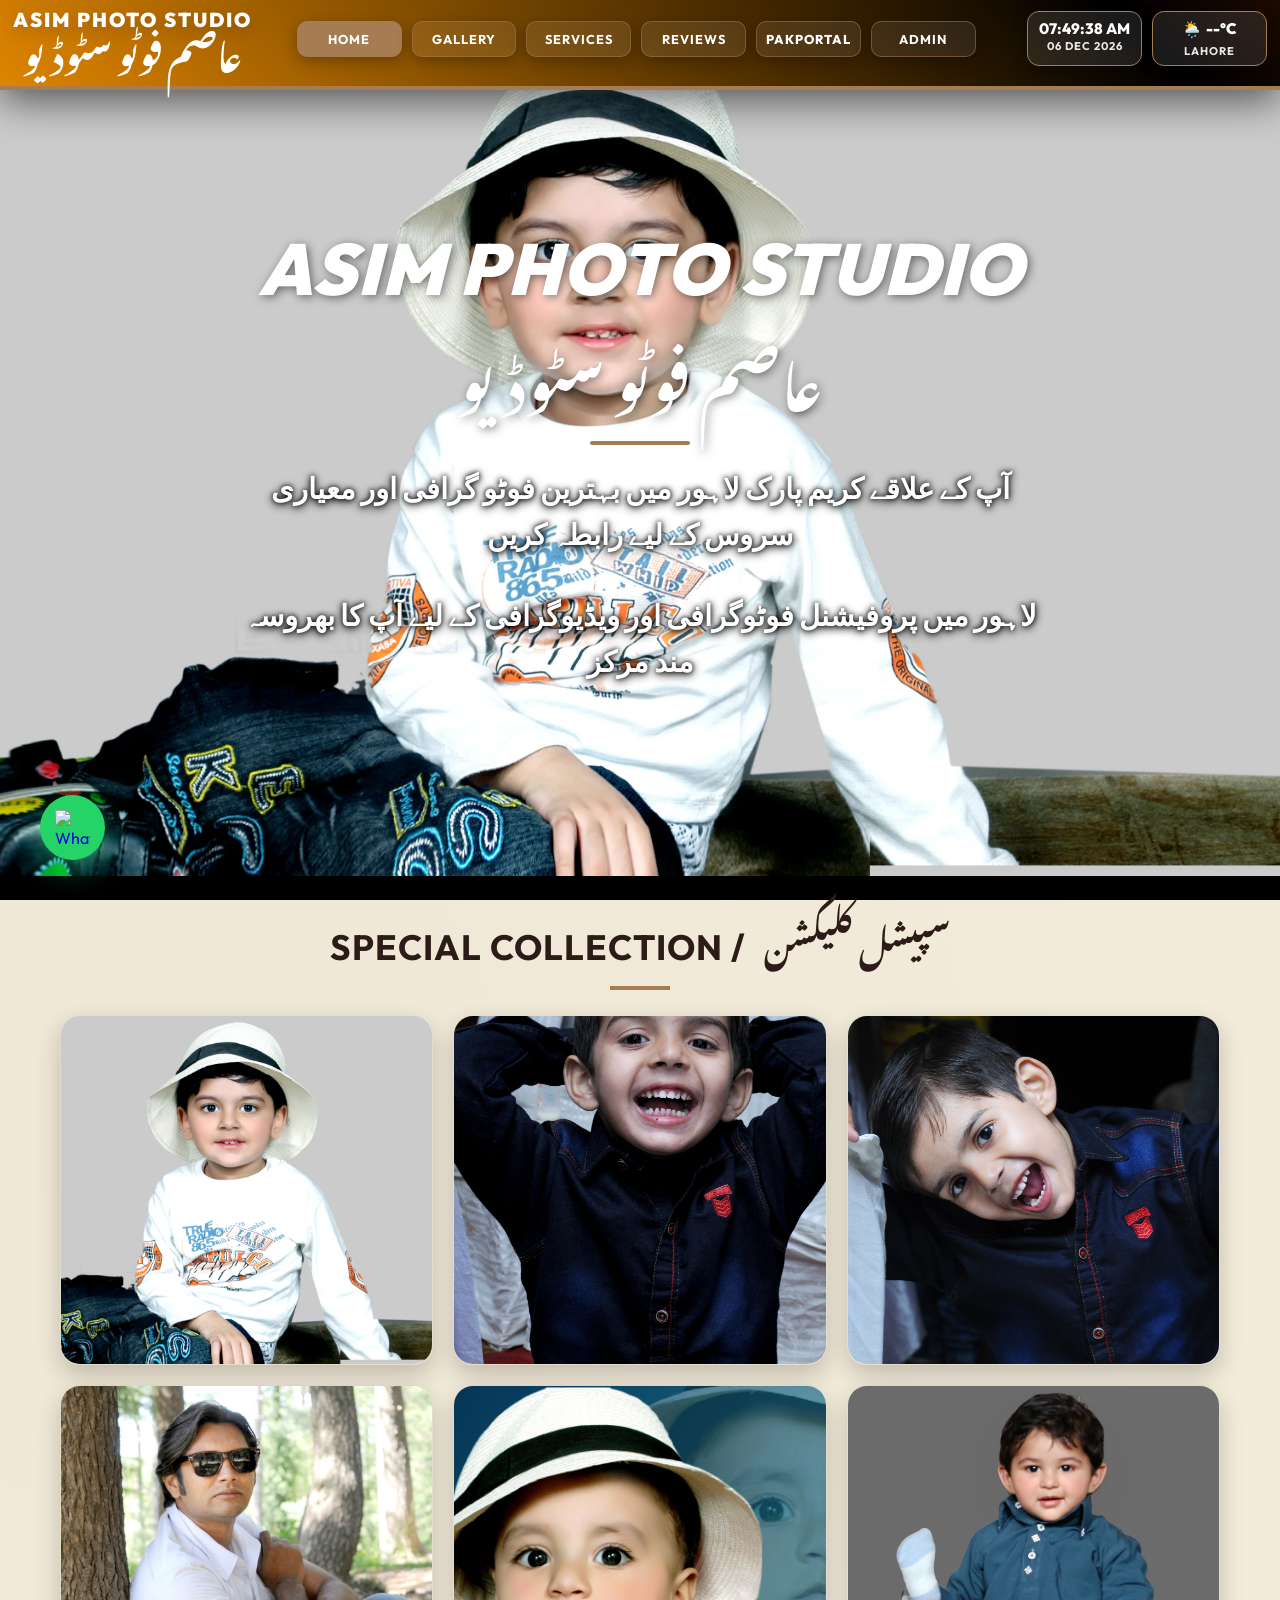
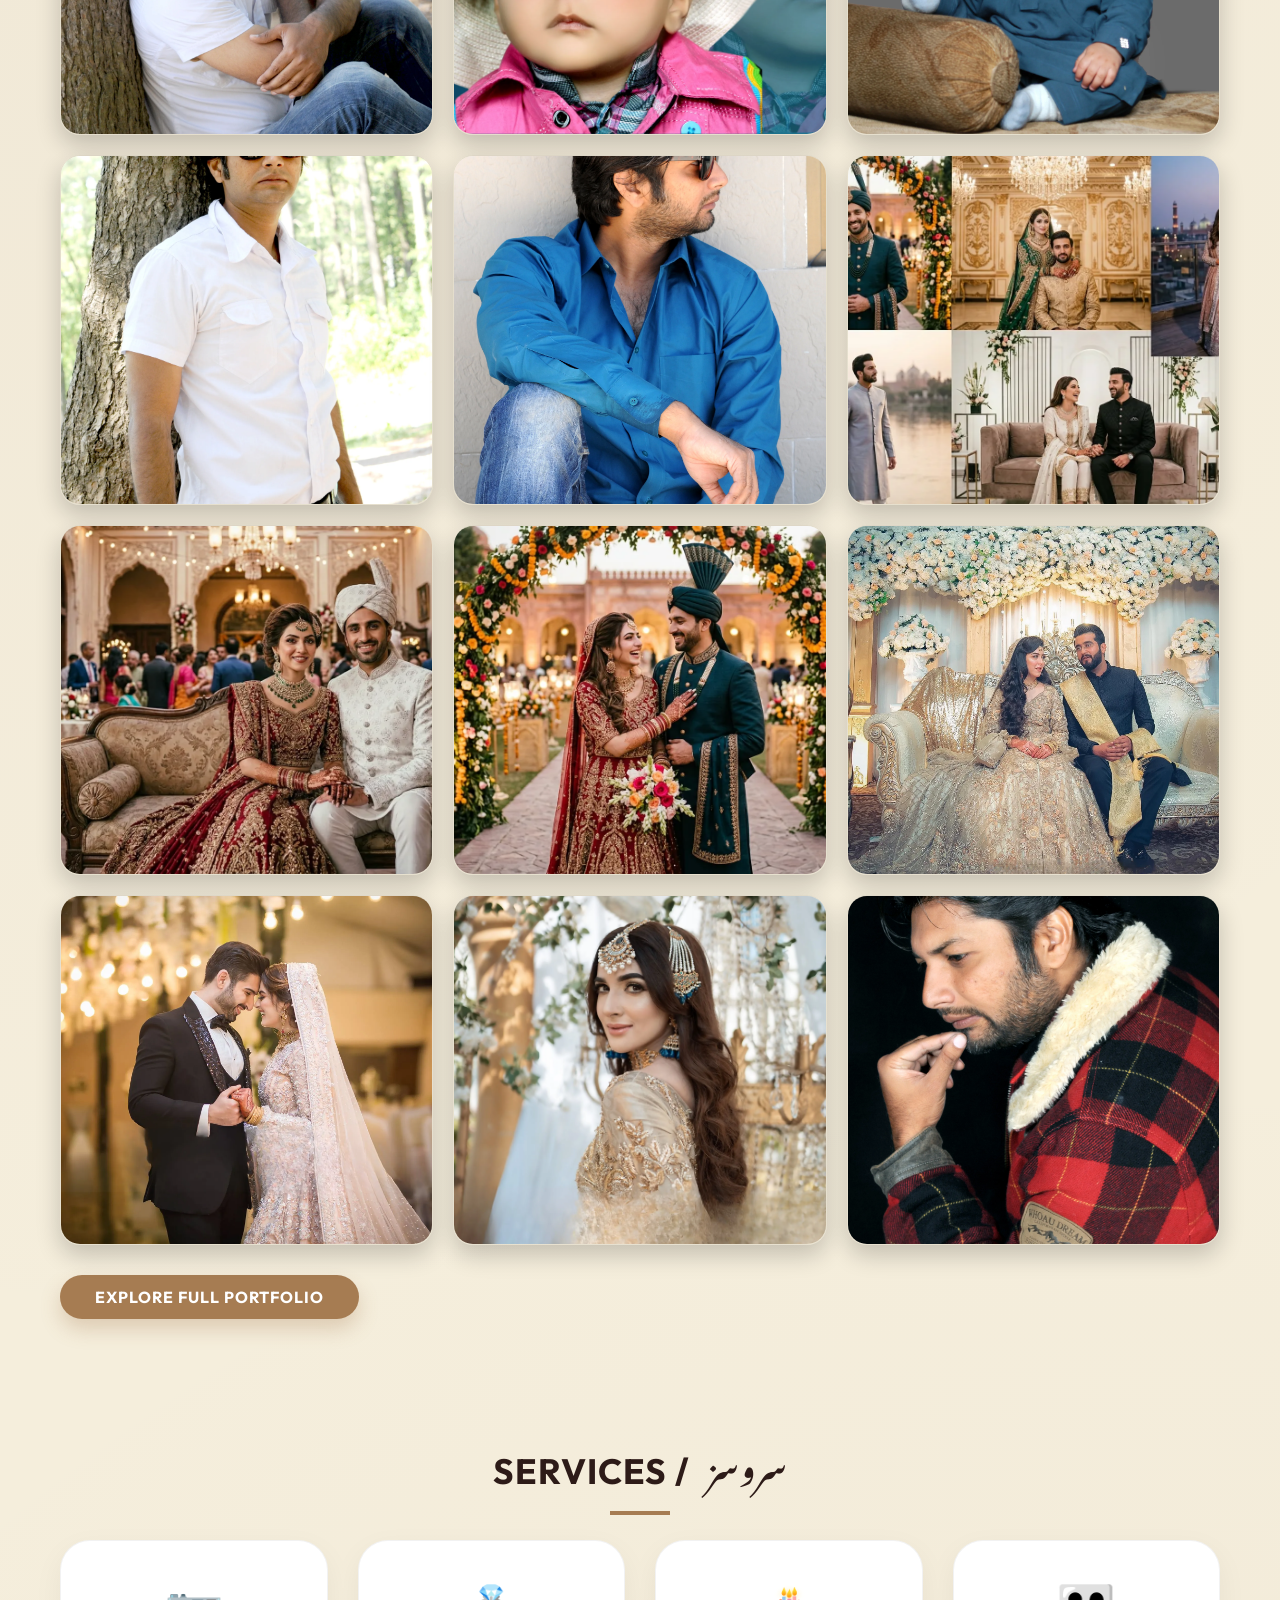
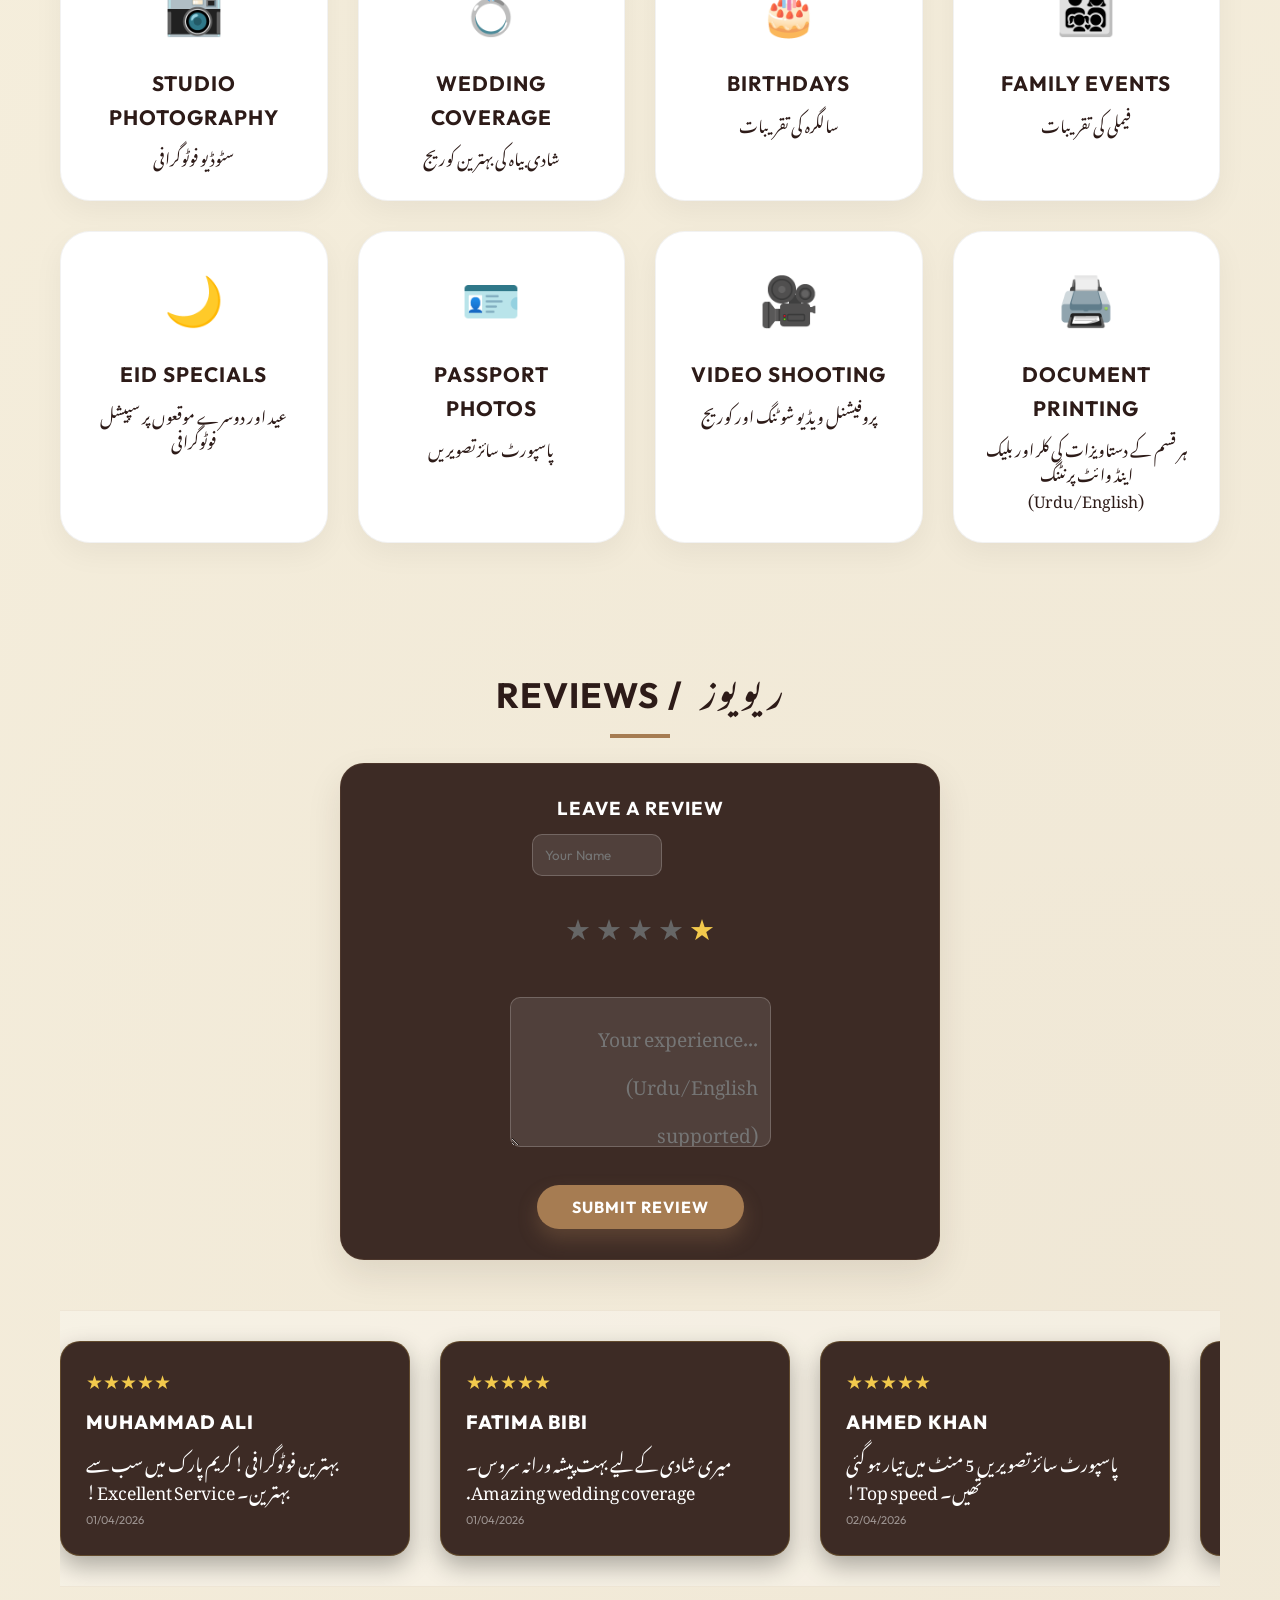
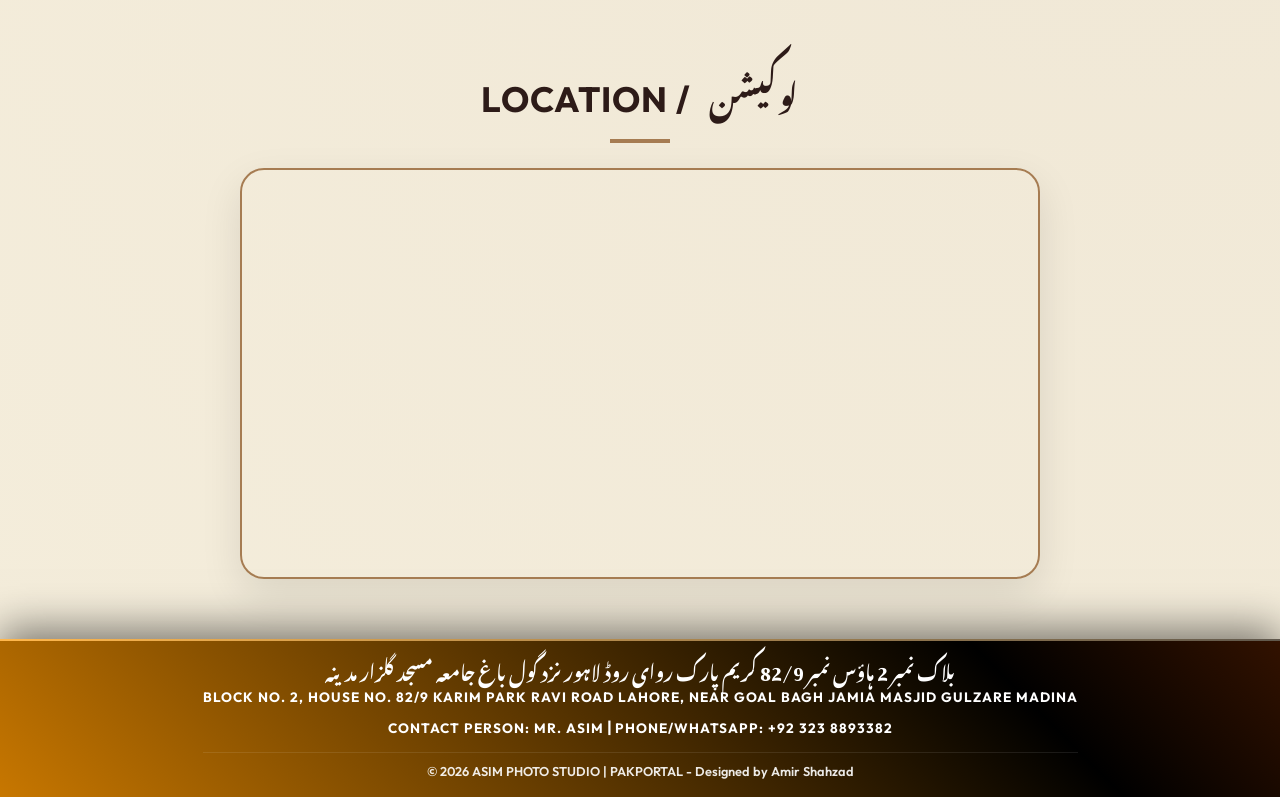
==== commit d4d8ac91: "Add files via upload" ====
--- a/index.html
+++ b/index.html
@@ -264,40 +264,38 @@
 
     <!-- TAB: PAKPORTAL (THE ORIGINAL CONTENT) -->
     <div id="tab-portal" class="s-tab-content" style="display:none;">
-        <header class="p-header">
-            <nav class="p-nav">
+        <!-- [ORIGINAL BACKUP CONTENT BEGINS HERE] -->
+        <header>
+            <nav style="display: flex; justify-content: space-between; align-items: center; padding: 0 4%;">
                 <!-- Left Side: Logo + Tiny Nav -->
-                <div class="p-nav-left">
+                <div style="display: flex; align-items: center; gap: 30px;">
                     <div class="logo">PakPortal</div>
-                    <ul class="p-nav-links">
-                        <li><a href="#converters">Converters</a></li>
-                        <li><a href="#dashboard">Services</a></li>
+                    <ul style="display: flex; gap: 15px; margin: 0; padding: 0; list-style: none;">
+                        <li><a href="#converters" style="font-size: 0.85rem; opacity: 0.9;">Converters</a></li>
+                        <li><a href="#dashboard" style="font-size: 0.85rem; opacity: 0.9;">Services</a></li>
+                        <li><a href="javascript:void(0)" onclick="showTab('home')" style="font-size: 0.85rem; background: var(--accent-gold); color: #fff; padding: 4px 10px; border-radius: 5px; font-weight: 800;">← Back to Studio</a></li>
                     </ul>
                 </div>
                 
-                <!-- Back Button Relocated for Consistency -->
-                <div class="p-back-container">
-                    <a href="javascript:void(0)" onclick="showTab('home')" class="p-back-btn">← Back to Studio</a>
-                </div>
-
                 <!-- Right Side: Embossed Gadgets -->
-                <div class="p-gadgets">
+                <div style="display: flex; align-items: center; gap: 12px;">
                     <!-- Integrated Clock -->
-                    <div class="header-gadget-box flux-box-anim p-gadget-clock">
-                        <div class="st-clock monospaced-clock">00:00:00 AM</div>
-                        <div class="st-date">--</div>
+                    <div class="header-gadget-box flux-box-anim header-small-gadget" style="display: flex; flex-direction: column; align-items: center; justify-content: center; gap: 2px;">
+                        <div class="st-clock monospaced-clock" style="font-size: 0.95rem; font-weight: 800; color: #fff; margin: 0; line-height: 1.1;">00:00:00 AM</div>
+                        <div class="st-date" style="font-size: 0.7rem; font-weight: 700; color: #fff; text-transform: uppercase; margin: 0; opacity: 0.9;">--</div>
                     </div>
     
                     <!-- Integrated Weather -->
-                    <div class="p-weather-wrapper">
-                        <div class="header-gadget-box flux-box-anim p-gadget-weather" onclick="toggleWeatherSearch()">
-                            <div class="p-weather-main">
-                                <span class="st-icon">🌦️</span>
-                                <span class="st-temp weather-temp-bold">--°C</span>
-                            </div>
-                            <span class="st-city">Lahore</span>
-                        </div>
-                        <div id="weather-search-dropdown" class="search-dropdown">
+                    <div style="position: relative;">
+                        <div class="header-gadget-box flux-box-anim header-small-gadget" style="cursor: pointer; display: flex; flex-direction: column; align-items: center; justify-content: center; gap: 1px;" onclick="toggleWeatherSearch()">
+                            <div style="display: flex; align-items: center; gap: 5px; margin: 0;">
+                                <span class="st-icon" style="font-size: 1.1rem; margin: 0;">🌦️</span>
+                                <span class="st-temp weather-temp-bold" style="font-size: 0.95rem; color: #fff; font-weight: 900; margin: 0;">--°C</span>
+                            </div>
+                            <span class="st-city" style="font-size: 0.7rem; font-weight: 700; opacity: 0.9; text-transform: uppercase; color: #fff; margin: 0;">Lahore</span>
+                        </div>
+                        <!-- Global Search Dropdown -->
+                        <div id="weather-search-dropdown" class="search-dropdown" style="display: none;">
                             <input type="text" id="city-autocomplete" placeholder="Global City Search..." autocomplete="off">
                             <div id="search-results"></div>
                         </div>
--- a/style.css
+++ b/style.css
@@ -47,15 +47,8 @@
 * {
     margin: 0;
     padding: 0;
-    box-sizing: border-box !important;
+    box-sizing: border-box;
     scroll-behavior: smooth;
-}
-
-html, body {
-    width: 100%;
-    max-width: 100%;
-    overflow-x: hidden;
-    position: relative;
 }
 
 body {
@@ -66,6 +59,7 @@
     color: var(--text-brown);
     font-family: 'Outfit', 'Poppins', 'Jameel Noori Nastaleeq', 'Segoe UI', Arial, sans-serif;
     line-height: 1.6;
+    overflow-x: hidden;
 }
 /* Force consistent premium font and UPPERCASE for all English headers, buttons, and labels */
 h1, h2, h3, .en-brand, .s-nav-item, .s-section-title, .s-service-card h3, .s-rev-name, .s-cta-btn, .logo, .glow-text, .s-main-title, .en-text, .footer-contact span, .st-city, .st-date, label, .p-row span {
@@ -1793,142 +1787,3 @@
         font-size: 1.8rem !important;
     }
 }
-
-/* === PakPortal Specific Styles & Fixes === */
-
-.p-header {
-    width: 100%;
-    background: transparent;
-    padding: 10px 0;
-    z-index: 100;
-}
-
-.p-nav {
-    display: flex;
-    justify-content: space-between;
-    align-items: center;
-    padding: 0 4%;
-    width: 100%;
-    flex-wrap: wrap;
-    gap: 15px;
-}
-
-.p-nav-left {
-    display: flex;
-    align-items: center;
-    gap: 20px;
-}
-
-.p-nav-links {
-    display: flex;
-    gap: 15px;
-    margin: 0;
-    padding: 0;
-    list-style: none;
-}
-
-.p-nav-links a {
-    text-decoration: none;
-    color: var(--text-brown);
-    font-size: 0.85rem;
-    font-weight: 700;
-    opacity: 0.9;
-    transition: var(--transition);
-}
-
-.p-nav-links a:hover {
-    color: var(--accent-gold);
-    opacity: 1;
-}
-
-/* RELOCATED BACK BUTTON STYLE */
-.p-back-btn {
-    text-decoration: none;
-    font-size: 0.85rem;
-    background: var(--accent-gold);
-    color: #fff !important;
-    padding: 6px 15px;
-    border-radius: 8px;
-    font-weight: 800;
-    display: inline-block;
-    box-shadow: 0 4px 10px rgba(0,0,0,0.1);
-    transition: var(--transition);
-    border: 1px solid rgba(255,255,255,0.2);
-}
-
-.p-back-btn:hover {
-    transform: translateY(-2px);
-    box-shadow: 0 6px 15px rgba(0,0,0,0.2);
-    filter: brightness(1.1);
-}
-
-.p-gadget-clock, .p-gadget-weather {
-    display: flex;
-    flex-direction: column;
-    align-items: center;
-    justify-content: center;
-    gap: 2px;
-    padding: 5px 12px !important;
-    min-width: 100px;
-}
-
-.p-weather-wrapper {
-    position: relative;
-}
-
-.p-weather-main {
-    display: flex;
-    align-items: center;
-    gap: 5px;
-}
-
-/* TABLET / MOBILE PORTAL ADJUSTMENTS */
-@media (max-width: 900px) {
-    .p-nav {
-        flex-direction: column;
-        text-align: center;
-        padding: 20px 4%;
-    }
-    
-    .p-nav-left {
-        flex-direction: column;
-        gap: 10px;
-    }
-
-    .p-nav-links {
-        justify-content: center;
-    }
-
-    .p-back-container {
-        width: 100%;
-        display: flex;
-        justify-content: center;
-        margin: 10px 0;
-    }
-
-    .p-gadgets {
-        width: 100%;
-        justify-content: center;
-        flex-wrap: wrap;
-        gap: 10px;
-    }
-}
-
-@media (max-width: 480px) {
-    .p-nav-links {
-        flex-direction: column;
-        gap: 8px;
-    }
-    
-    .grid {
-        grid-template-columns: 1fr !important;
-        padding: 0 5% !important;
-    }
-}
-
-/* Ensure ALL portal Urdu text is correctly font-classed */
-#tab-portal .urdu-text, 
-#tab-portal .urdu-inline {
-    font-family: 'Jameel Noori Nastaleeq', serif !important;
-    line-height: 2 !important;
-}
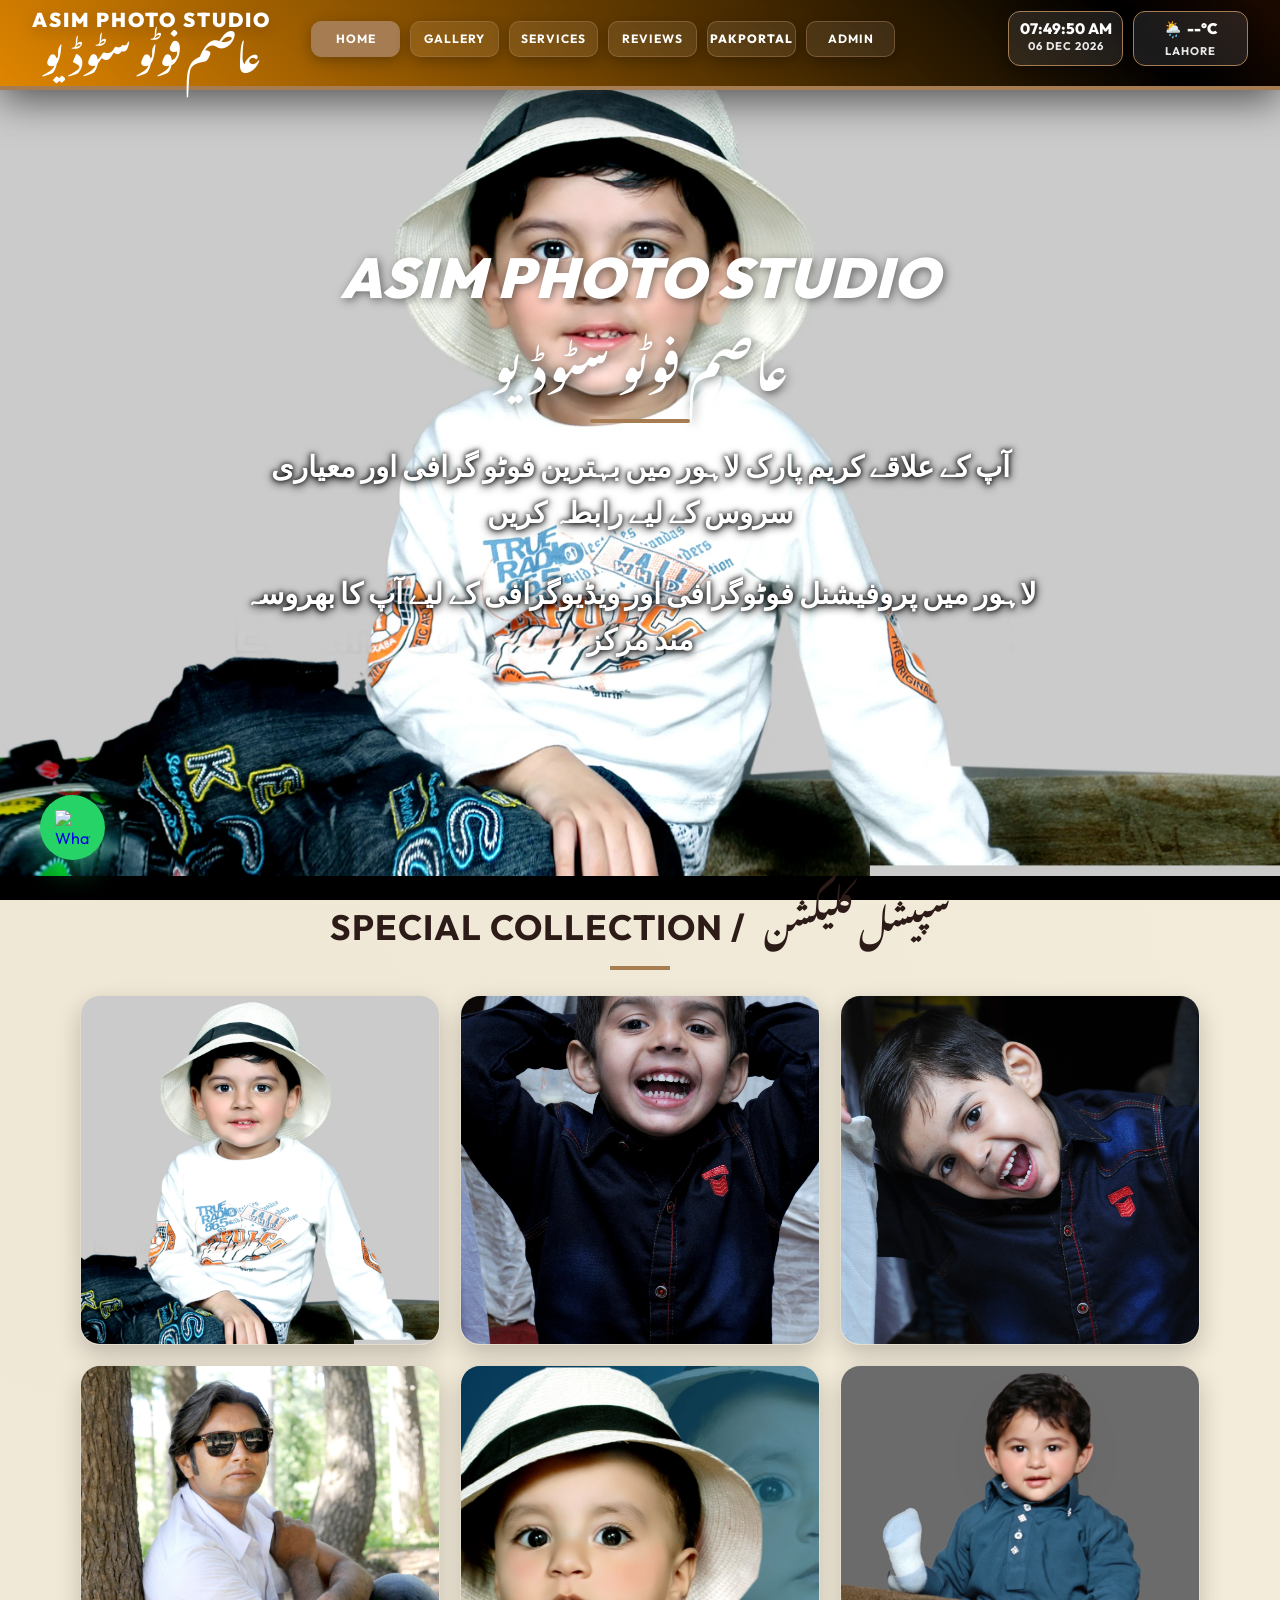
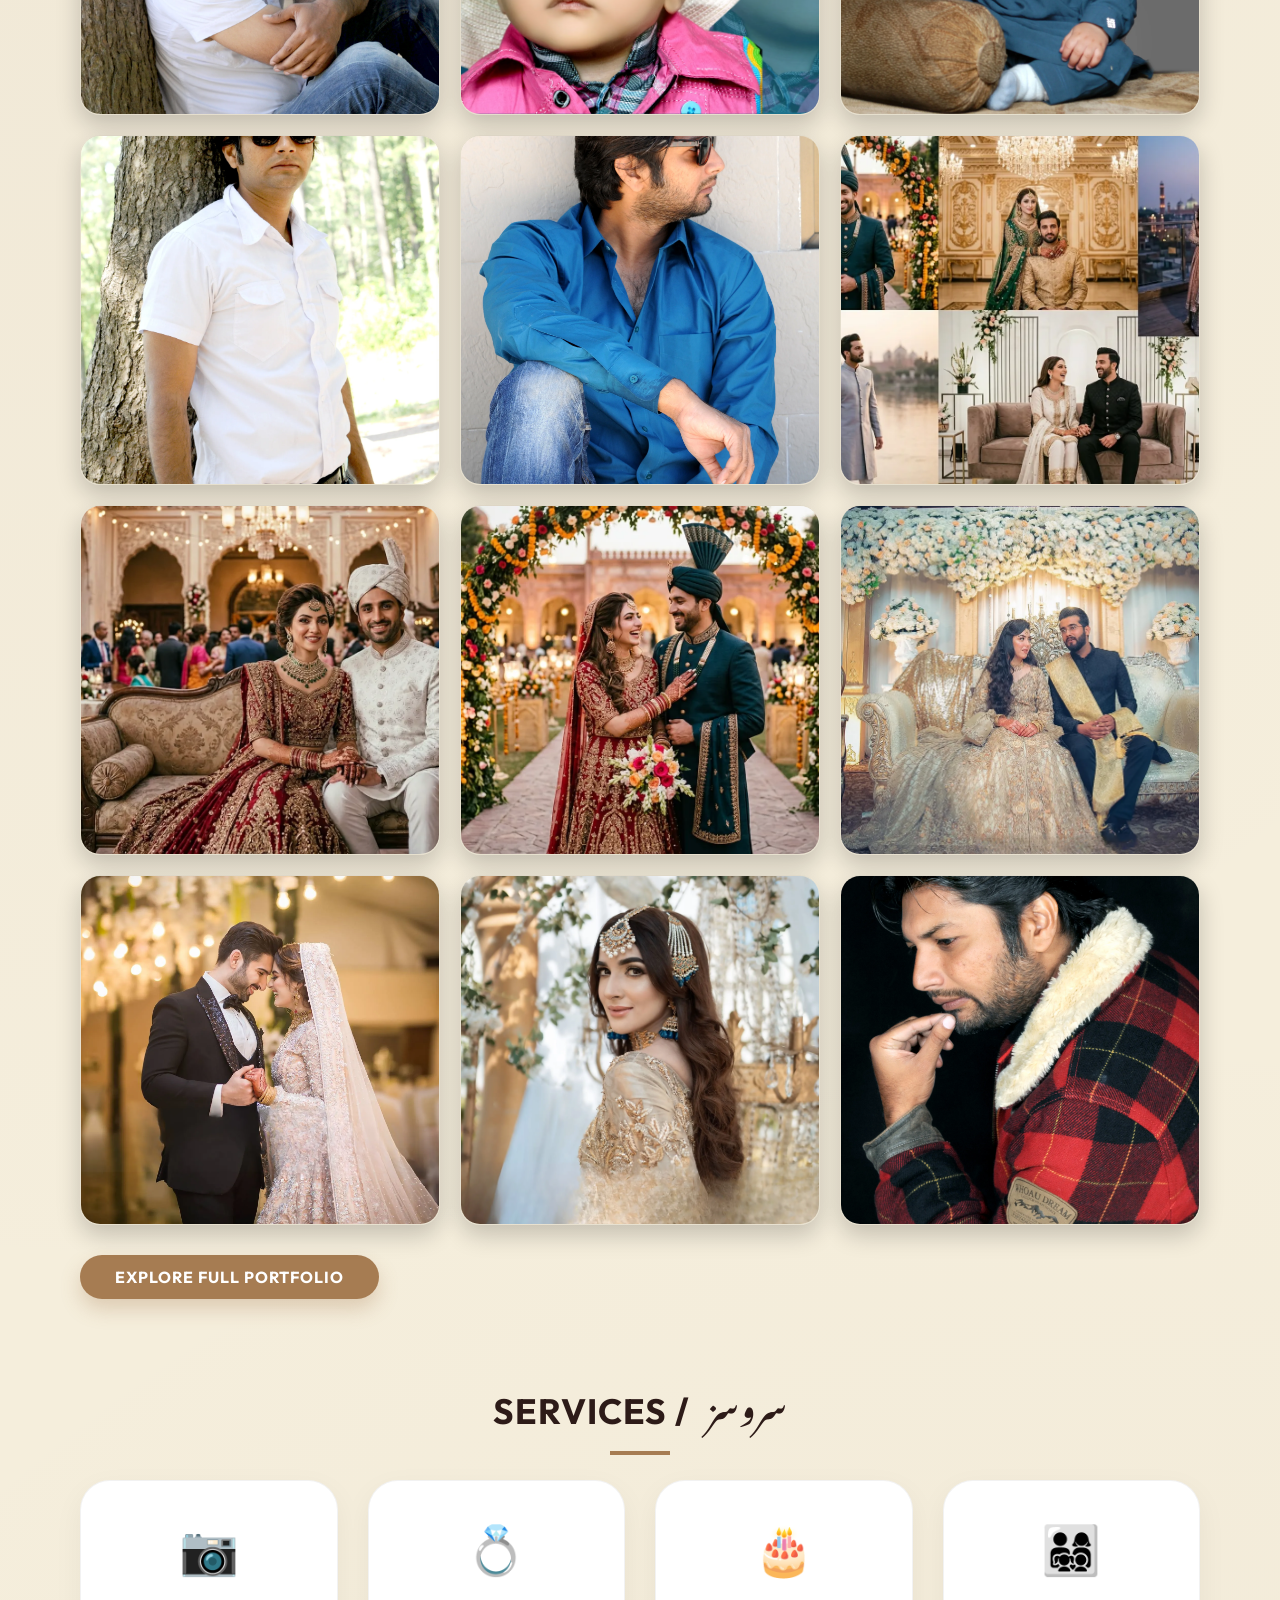
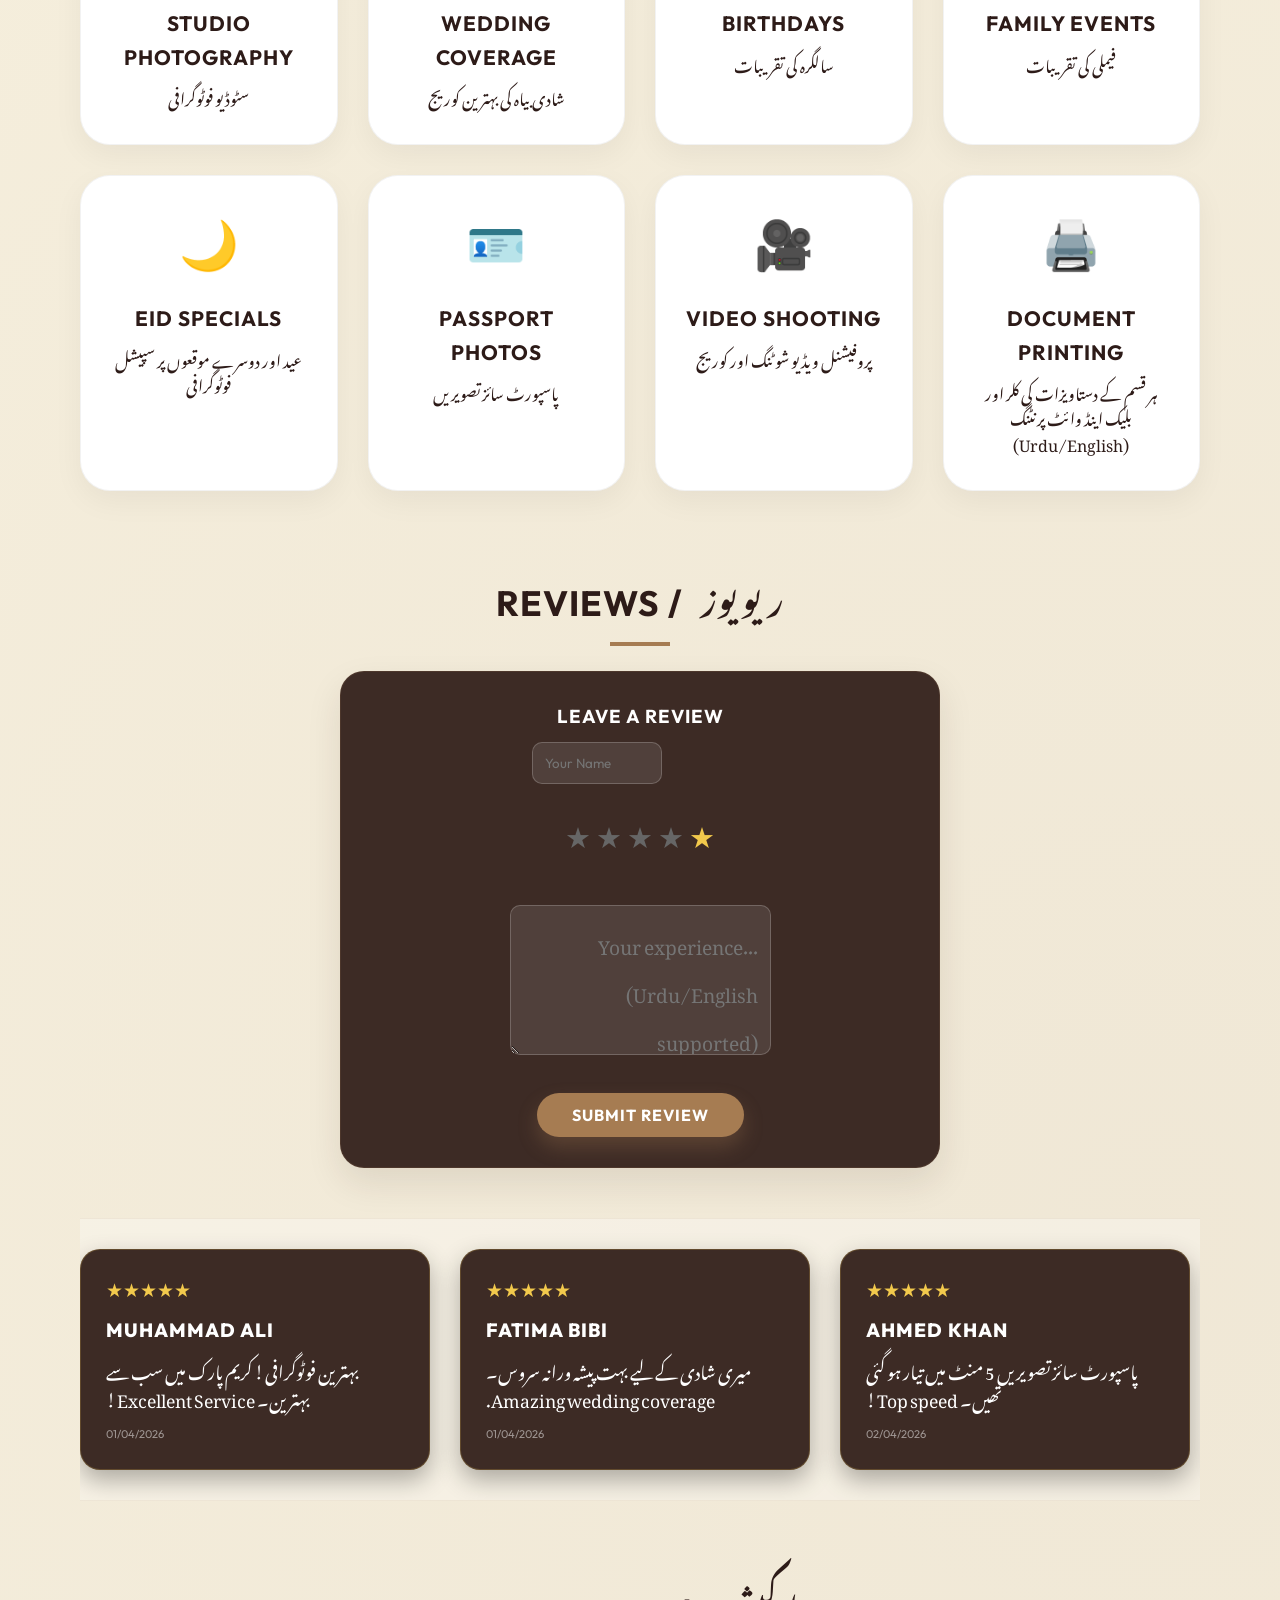
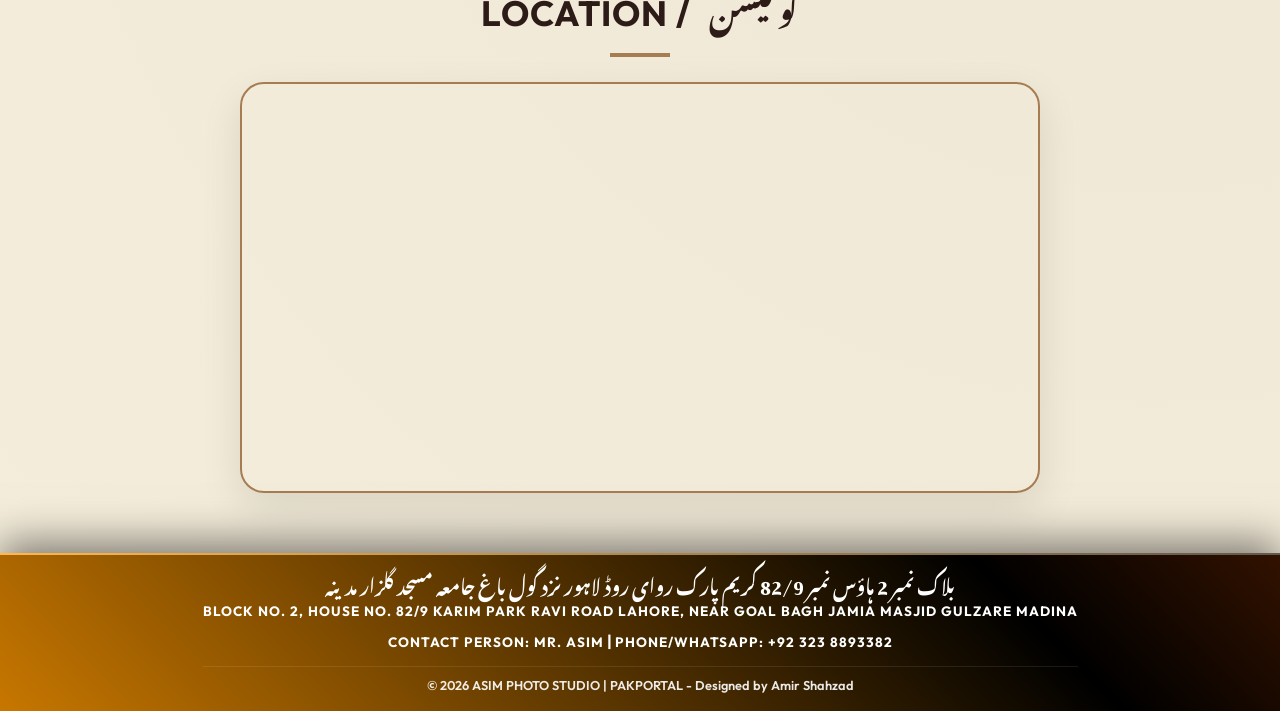
==== commit f7be0eb9: "Add files via upload" ====
--- a/index.html
+++ b/index.html
@@ -266,19 +266,19 @@
     <div id="tab-portal" class="s-tab-content" style="display:none;">
         <!-- [ORIGINAL BACKUP CONTENT BEGINS HERE] -->
         <header>
-            <nav style="display: flex; justify-content: space-between; align-items: center; padding: 0 4%;">
+            <nav class="portal-header-nav">
                 <!-- Left Side: Logo + Tiny Nav -->
-                <div style="display: flex; align-items: center; gap: 30px;">
+                <div class="portal-nav-left">
                     <div class="logo">PakPortal</div>
-                    <ul style="display: flex; gap: 15px; margin: 0; padding: 0; list-style: none;">
-                        <li><a href="#converters" style="font-size: 0.85rem; opacity: 0.9;">Converters</a></li>
-                        <li><a href="#dashboard" style="font-size: 0.85rem; opacity: 0.9;">Services</a></li>
-                        <li><a href="javascript:void(0)" onclick="showTab('home')" style="font-size: 0.85rem; background: var(--accent-gold); color: #fff; padding: 4px 10px; border-radius: 5px; font-weight: 800;">← Back to Studio</a></li>
+                    <ul class="portal-nav-links">
+                        <li><a href="#converters">Converters</a></li>
+                        <li><a href="#dashboard">Services</a></li>
+                        <li><a href="javascript:void(0)" onclick="showTab('home')" class="portal-back-btn">← Back to Studio</a></li>
                     </ul>
                 </div>
                 
                 <!-- Right Side: Embossed Gadgets -->
-                <div style="display: flex; align-items: center; gap: 12px;">
+                <div class="portal-nav-right">
                     <!-- Integrated Clock -->
                     <div class="header-gadget-box flux-box-anim header-small-gadget" style="display: flex; flex-direction: column; align-items: center; justify-content: center; gap: 2px;">
                         <div class="st-clock monospaced-clock" style="font-size: 0.95rem; font-weight: 800; color: #fff; margin: 0; line-height: 1.1;">00:00:00 AM</div>
@@ -313,7 +313,7 @@
             </section>
     
             <section id="converters" class="section">
-                <h2 class="section-title">File Converters <span class="urdu-inline">(کنورٹرز)</span></h2>
+                <h2 class="section-title">File Converters <span class="urdu-text">(کنورٹرز)</span></h2>
                 <div class="grid">
                     <!-- 1. JPG to PDF -->
                     <div class="card converter-card">
@@ -341,18 +341,6 @@
                         <div id="wordStatus" class="status"></div>
                     </div>
     
-                    <!-- 4. PNG to JPG -->
-                    <div class="card converter-card">
-                        <div class="icon">🖼️</div>
-                        <label>PNG to JPG</label>
-                        <div class="settings-panel">
-                            <div class="settings-row"><span>Format</span><span>High Quality</span></div>
-                            <p style="font-size: 0.7rem; opacity: 0.7;">Convert PNG to Optimized JPG</p>
-                        </div>
-                        <input type="file" id="pngInput" accept="image/png" hidden>
-                        <button onclick="document.getElementById('pngInput').click()">Upload PNG</button>
-                        <div id="pngStatus" class="status"></div>
-                    </div>
     
                     <!-- 5. Photo Resize -->
                     <div class="card converter-card">
@@ -467,7 +455,7 @@
     
             <!-- Smart Utilities / Premium Gadgets Section (NEW) -->
             <section id="smart-utilities" class="section">
-                <h2 class="section-title">Smart Utilities <span class="urdu-inline">(سمارٹ یوٹیلیٹیز)</span></h2>
+                <h2 class="section-title">Smart Utilities <span class="urdu-text">(سمارٹ یوٹیلیٹیز)</span></h2>
                 <div class="gadget-grid">
                     <!-- 2. Global Prayer Times -->
                     <div class="card gadget-card" style="display: flex; flex-direction: column; overflow: hidden; width: 100%;">
@@ -524,7 +512,7 @@
     
             <!-- Advanced Editor Section (RESTORED) -->
             <section id="photo-editor" class="section">
-                <h2 class="section-title">AI Photo Editor <span class="urdu-inline">(ایڈیٹر)</span></h2>
+                <h2 class="section-title">AI Photo Editor <span class="urdu-text">(ایڈیٹر)</span></h2>
                 <div class="card editor-card" style="max-width: 900px; margin: 0 auto;">
                     <div id="editorPlaceholder" style="text-align: center; padding: 50px; border: 2px dashed var(--accent-gold); border-radius: 20px; width: 100%; cursor: pointer;" onclick="document.getElementById('editorInput').click()">
                         <div style="font-size: 3.5rem; margin-bottom: 15px;">🖼️</div>
@@ -574,7 +562,7 @@
     
             <!-- Productivity Hub -->
             <section id="productivity-hub" class="section">
-                <h2 class="section-title">Productivity Hub <span class="urdu-inline">(پیداواری ٹولز)</span></h2>
+                <h2 class="section-title">Productivity Hub <span class="urdu-text">(پیداواری ٹولز)</span></h2>
                 <div class="dashboard-grid" style="margin-top: 20px;">
                     
     
@@ -630,7 +618,7 @@
     
             <!-- World Live Hub -->
             <section id="pak-live-hub" class="section">
-                <h2 class="section-title">World Live Hub <span class="urdu-inline">(گلوبل اپڈیٹس)</span></h2>
+                <h2 class="section-title">World Live Hub <span class="urdu-text">(گلوبل اپڈیٹس)</span></h2>
                 <div class="card" style="max-width: 950px; margin: 0 auto; display: flex; flex-direction: column; gap: 20px; padding: 30px; background: var(--card-bg); border-radius: 30px; border: var(--glass-border); box-shadow: var(--shadow);">
                     
                     <div style="display: flex; flex-wrap: wrap; gap: 25px; width: 100%;">
@@ -658,7 +646,7 @@
             </section>
     
             <section id="dashboard" class="section">
-                <h2 class="section-title">Pakistan Services <span class="urdu-inline">(پاکستانی سروسز)</span></h2>
+                <h2 class="section-title">Pakistan Services <span class="urdu-text">(پاکستانی سروسز)</span></h2>
                 <div class="dashboard-grid">
                      <!-- Government -->
                      <div class="dashboard-category">
--- a/style.css
+++ b/style.css
@@ -69,10 +69,12 @@
 }
 
 /* Force Jameel Noori for ONLY Urdu-specific elements */
-.urdu-text, .urdu-inline, .s-urdu-title, .s-brand .urdu-text, .footer-address .urdu-text, h1 .urdu-inline, h2 .urdu-inline, h3 .urdu-inline {
+.urdu-text, .urdu-inline, .s-urdu-title, .s-brand .urdu-text, .footer-address .urdu-text, 
+h1 .urdu-inline, h2 .urdu-inline, h3 .urdu-inline, .section-title .urdu-inline {
     font-family: 'Jameel Noori Nastaleeq', 'Noto Nastaliq Urdu', serif !important;
     text-transform: none !important; /* Prevent English uppercase from breaking Urdu font rendering */
     direction: rtl;
+    display: inline-block; /* Ensure better rendering */
 }
 
 /* Background Animation */
@@ -290,7 +292,7 @@
 }
 
 .section {
-    padding: 30px 10%; /* Tight sections */
+    padding: 30px 6%; /* Reduced from 10% for better laptop fit */
 }
 
 .section-header {
@@ -1126,13 +1128,13 @@
     100% { background-position: 0% 50%; }
 }
 .s-nav-container {
-    max-width: 1400px;
-    width: 98%;
+    max-width: 1300px; /* Reduced from 1400px to avoid tight fit on laptops */
+    width: 95%;
     margin: 0 auto;
     display: flex;
     justify-content: space-between;
     align-items: center;
-    gap: 15px;
+    gap: 10px;
 }
 .s-brand {
     flex-shrink: 0;
@@ -1750,7 +1752,15 @@
     }
 
     .header-gadgets {
-        display: none; /* Hide gadgets on small mobile to save space */
+        display: flex !important; /* Restore gadgets on mobile */
+        gap: 5px !important;
+        transform: scale(0.85);
+        transform-origin: right center;
+    }
+    
+    .header-small-gadget {
+        padding: 4px 8px !important;
+        min-width: auto !important;
     }
 }
 
@@ -1778,12 +1788,88 @@
     }
 }
 
-/* Small Phones (480px and below) */
-@media (max-width: 480px) {
-    .en-brand { font-size: 1rem !important; }
-    .s-brand .urdu-text { font-size: 1rem !important; }
-    
-    .s-main-title {
-        font-size: 1.8rem !important;
-    }
-}
+/* === LAPTOP & LARGE TABLET OPTIMIZATION (1024px - 1440px) === */
+@media screen and (min-width: 1024px) and (max-width: 1440px) {
+    .s-main-title { font-size: 3.5rem !important; }
+    .s-urdu-title { font-size: 2.8rem !important; }
+    .s-hero-desc { font-size: 1.3rem !important; }
+    .s-nav-item { padding: 0 12px !important; min-width: 80px !important; font-size: 0.75rem !important; }
+    .s-section { padding: 40px 40px !important; }
+    .section { padding: 30px 5% !important; }
+    .grid, .portfolio-grid { grid-template-columns: repeat(2, 1fr) !important; }
+}
+
+/* PakPortal Header Refactored Classes */
+.portal-header-nav {
+    display: flex;
+    justify-content: space-between;
+    align-items: center;
+    padding: 0 5%;
+    min-height: 80px;
+    flex-wrap: wrap; /* Allow wrapping on very small screens */
+    gap: 10px;
+}
+
+.portal-nav-left {
+    display: flex;
+    align-items: center;
+    gap: 15px;
+    flex-wrap: wrap;
+}
+
+.portal-nav-links {
+    display: flex;
+    gap: 12px;
+    margin: 0;
+    padding: 0;
+    list-style: none;
+    align-items: center;
+}
+
+.portal-nav-links a {
+    font-size: 0.8rem;
+    opacity: 0.9;
+    text-transform: uppercase;
+    font-weight: 700;
+}
+
+.portal-back-btn {
+    font-size: 0.75rem !important;
+    background: var(--accent-gold);
+    color: #fff !important;
+    padding: 6px 10px !important;
+    border-radius: 8px;
+    font-weight: 800;
+    text-decoration: none;
+    height: auto !important;
+    width: auto !important;
+    display: inline-flex !important;
+    margin: 0 !important;
+    white-space: nowrap;
+}
+
+.portal-nav-right {
+    display: flex;
+    align-items: center;
+    gap: 8px;
+}
+
+@media (max-width: 600px) {
+    .portal-header-nav {
+        flex-direction: column;
+        padding: 15px 5%;
+        height: auto;
+        text-align: center;
+    }
+    .portal-nav-left, .portal-nav-right {
+        justify-content: center;
+        width: 100%;
+    }
+    .s-brand .urdu-text {
+        font-size: 0.9rem !important;
+    }
+    .s-hero-desc {
+        font-size: 1.2rem !important;
+        line-height: 1.8 !important;
+    }
+}
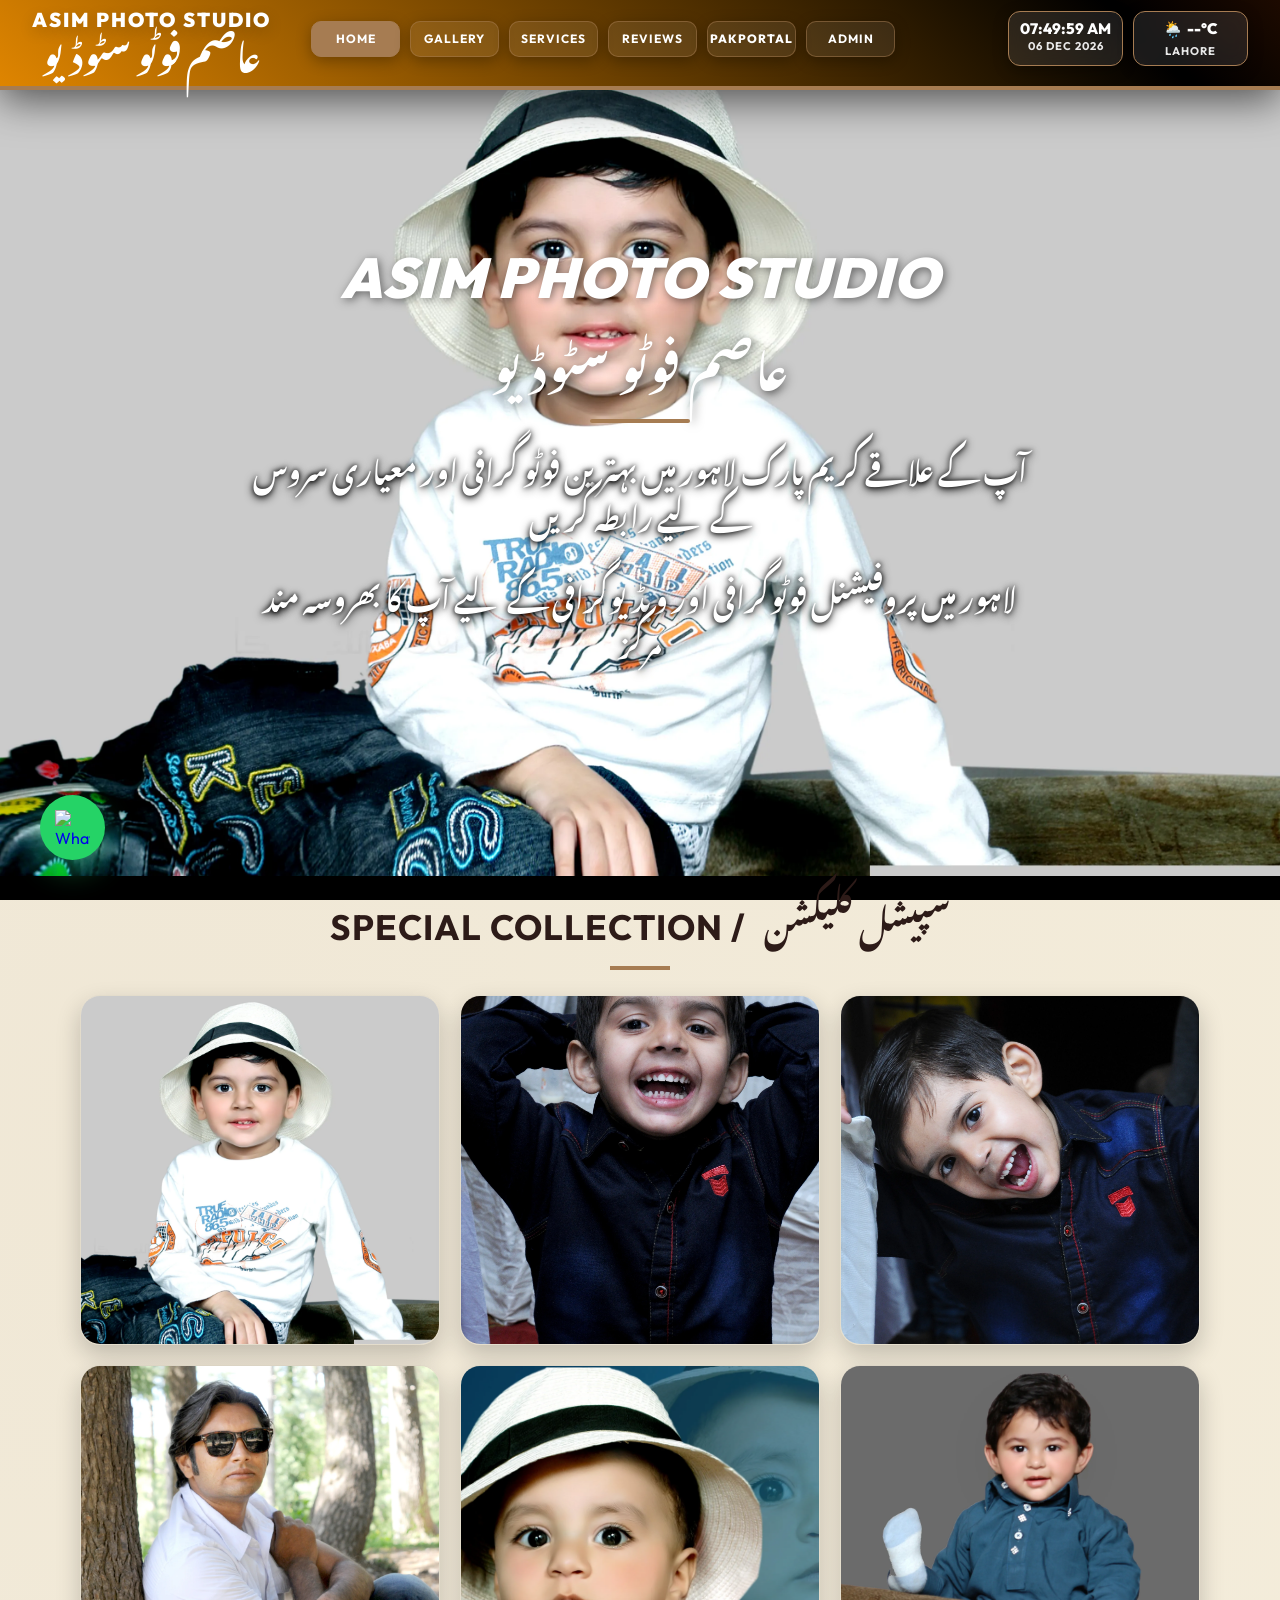
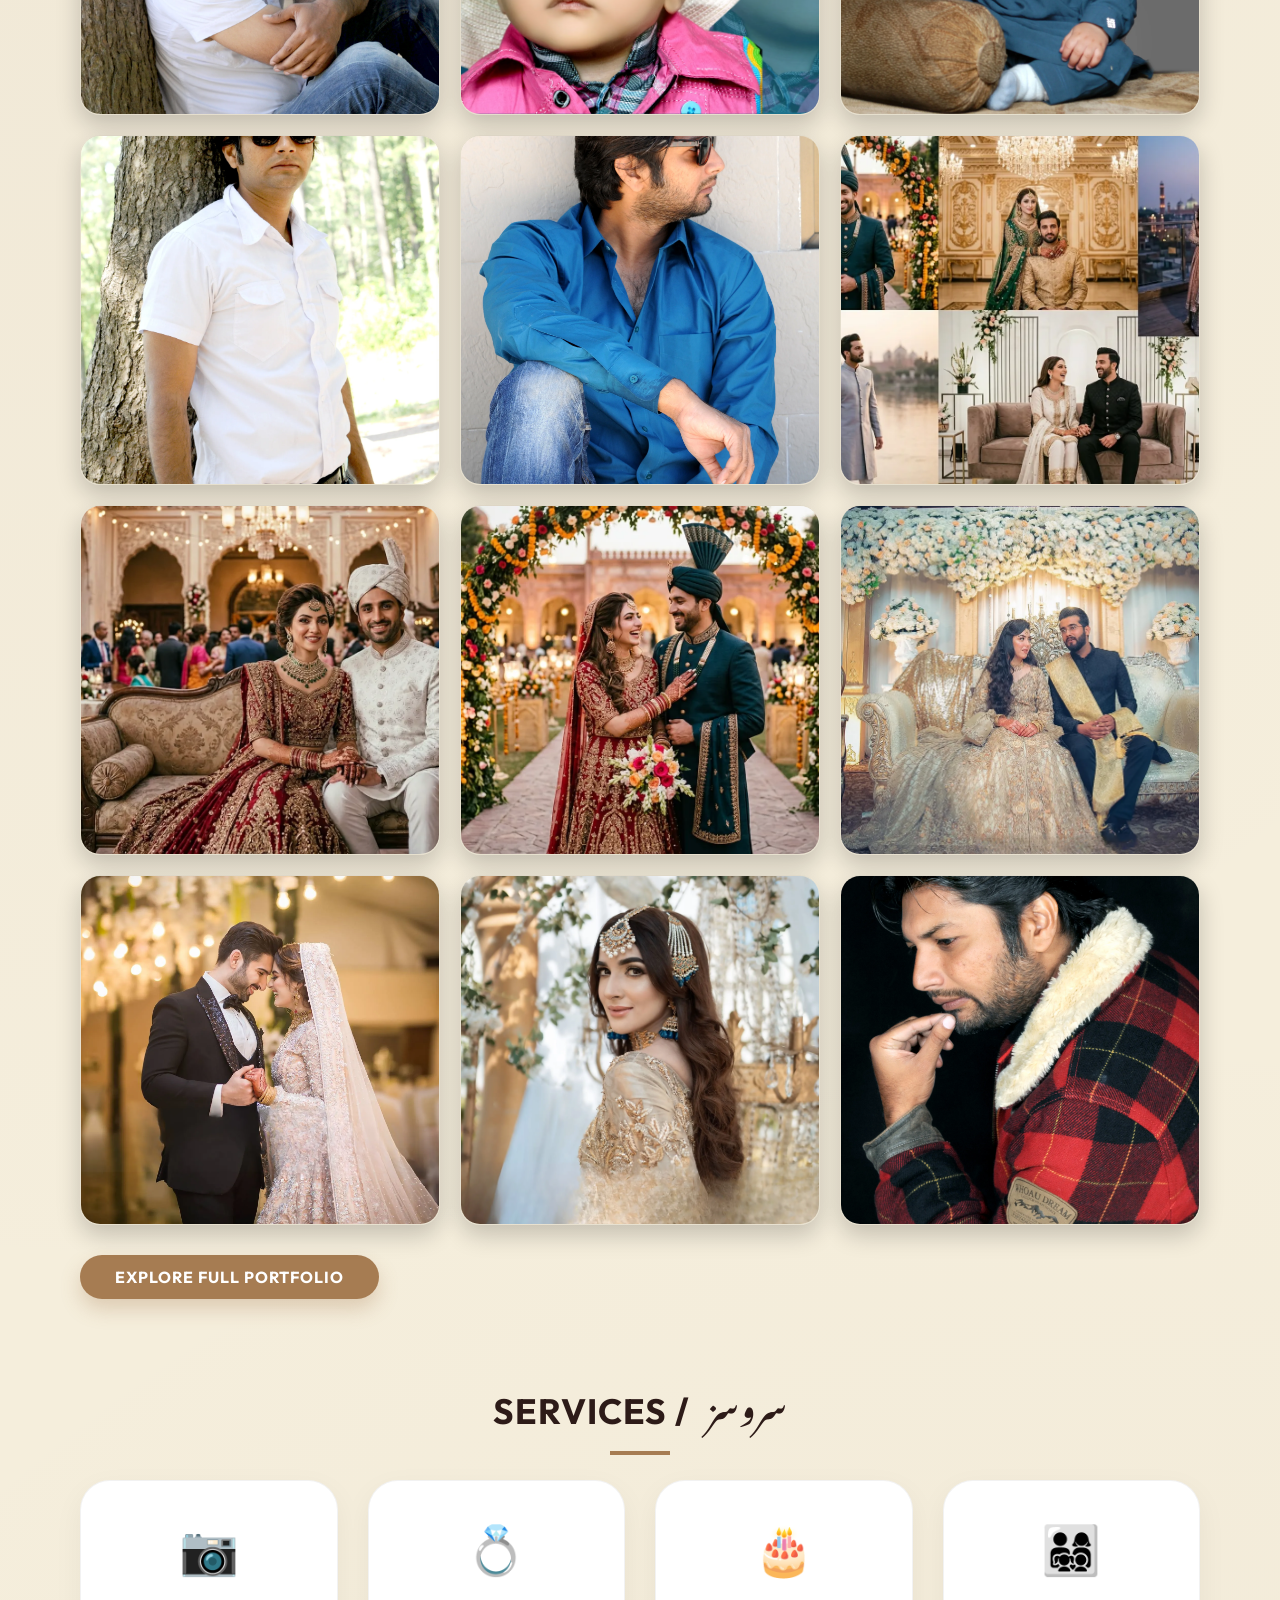
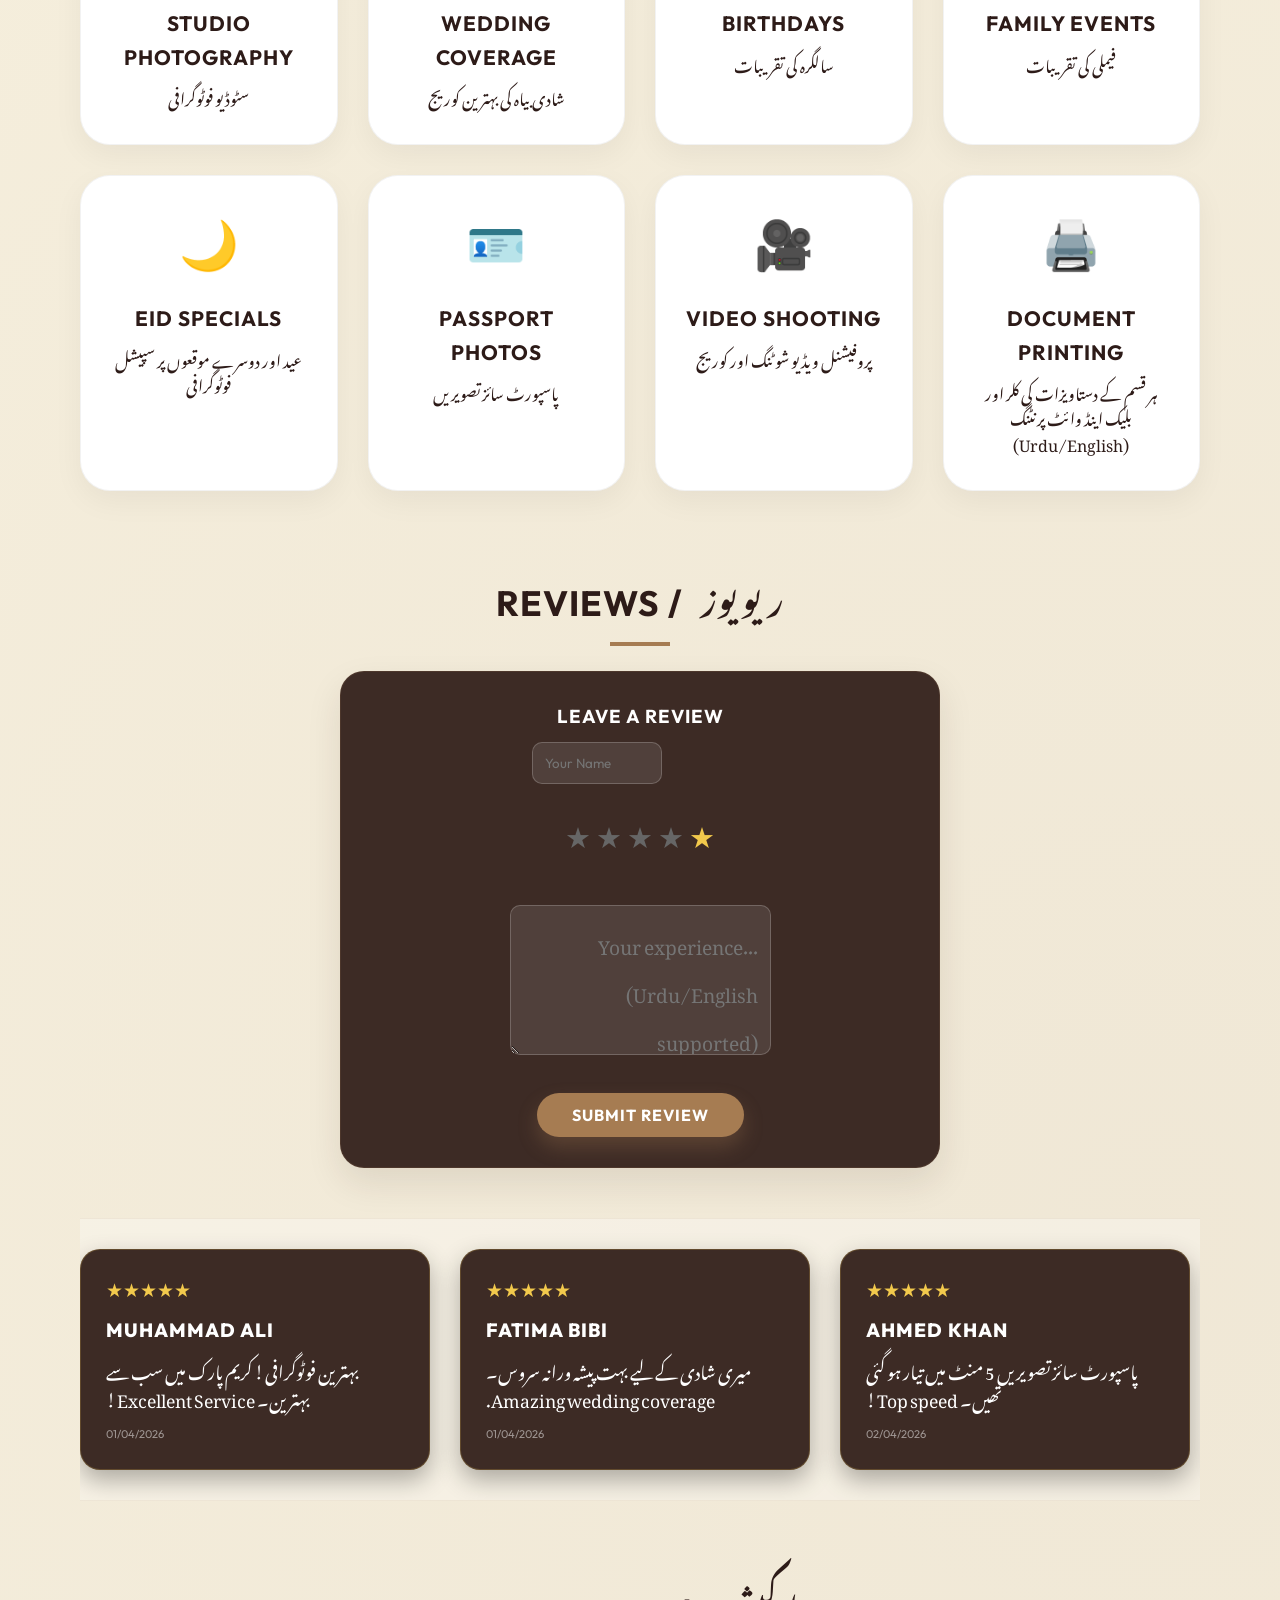
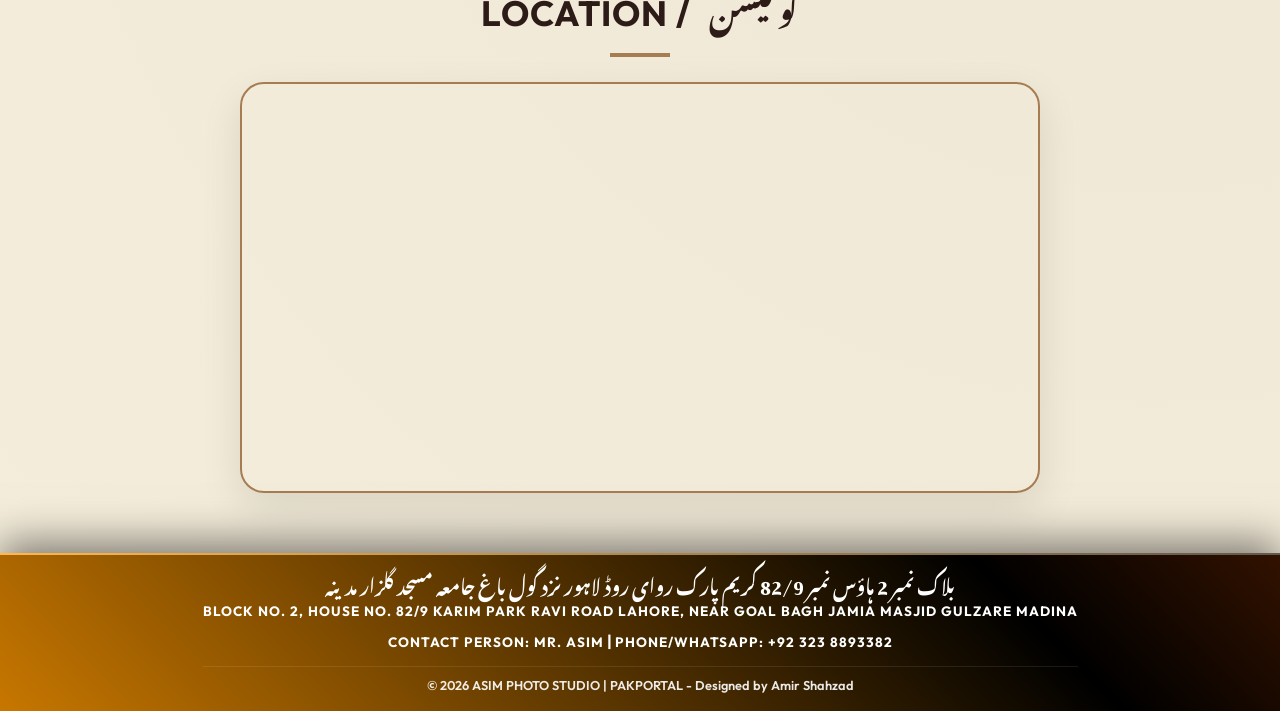
==== commit 2686d848: "Add files via upload" ====
--- a/index.html
+++ b/index.html
@@ -90,8 +90,8 @@
                 <h1 class="s-main-title">ASIM PHOTO STUDIO</h1>
                 <h2 class="s-urdu-title">عاصم فوٹو سٹوڈیو</h2>
                 <div class="s-hero-divider"></div>
-                <p class="s-hero-desc" style="font-size: 1.8rem !important; font-weight: 900;">آپ کے علاقے کریم پارک لاہور میں بہترین فوٹو گرافی اور معیاری سروس کے لیے رابطہ کریں</p>
-                <p class="s-hero-desc" style="margin-top: 5px; font-weight: 1000; font-size: 1.8rem !important;">لاہور میں پروفیشنل فوٹوگرافی اور ویڈیوگرافی کے لیے آپ کا بھروسہ مند مرکز</p>
+                <p class="s-hero-desc urdu-text" style="font-size: 1.8rem !important; font-weight: 900;">آپ کے علاقے کریم پارک لاہور میں بہترین فوٹو گرافی اور معیاری سروس کے لیے رابطہ کریں</p>
+                <p class="s-hero-desc urdu-text" style="margin-top: 5px; font-weight: 1000; font-size: 1.8rem !important;">لاہور میں پروفیشنل فوٹوگرافی اور ویڈیوگرافی کے لیے آپ کا بھروسہ مند مرکز</p>
             </div>
         </section>
 
--- a/style.css
+++ b/style.css
@@ -20,6 +20,7 @@
 @font-face {
     font-family: 'Jameel Noori Nastaleeq';
     src: url('https://cdn.jsdelivr.net/gh/nafeespp/urdu-fonts/fonts/JameelNooriNastaleeq.ttf');
+    font-display: swap;
 }
 
 @keyframes glow-pulse {
@@ -70,7 +71,7 @@
 
 /* Force Jameel Noori for ONLY Urdu-specific elements */
 .urdu-text, .urdu-inline, .s-urdu-title, .s-brand .urdu-text, .footer-address .urdu-text, 
-h1 .urdu-inline, h2 .urdu-inline, h3 .urdu-inline, .section-title .urdu-inline {
+h1 .urdu-inline, h2 .urdu-inline, h3 .urdu-inline, .section-title .urdu-inline, .s-hero-desc.urdu-text {
     font-family: 'Jameel Noori Nastaleeq', 'Noto Nastaliq Urdu', serif !important;
     text-transform: none !important; /* Prevent English uppercase from breaking Urdu font rendering */
     direction: rtl;
@@ -1868,8 +1869,10 @@
     .s-brand .urdu-text {
         font-size: 0.9rem !important;
     }
-    .s-hero-desc {
-        font-size: 1.2rem !important;
-        line-height: 1.8 !important;
-    }
-}
+    .s-hero-desc.urdu-text {
+        font-size: 1.25rem !important;
+        line-height: 2 !important;
+        font-family: 'Jameel Noori Nastaleeq', 'Noto Nastaliq Urdu', serif !important;
+        margin-top: 10px !important;
+    }
+}
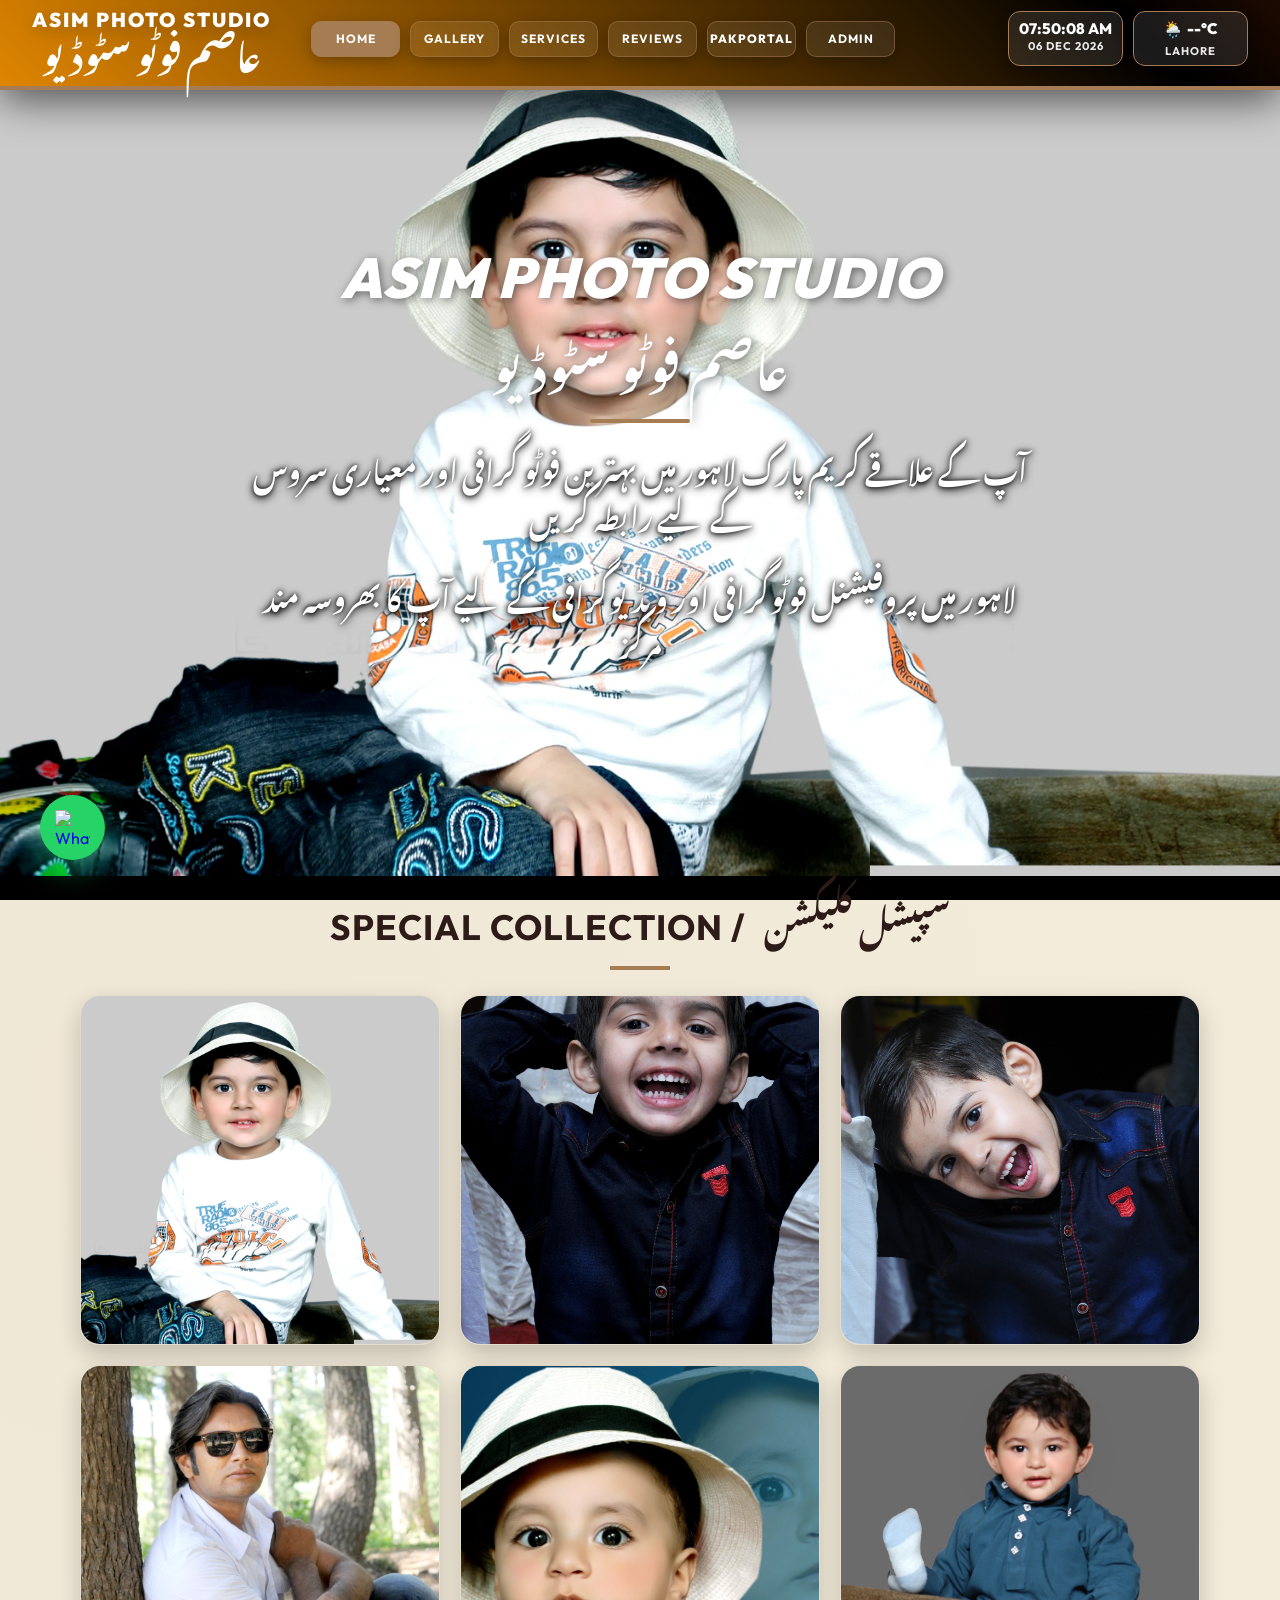
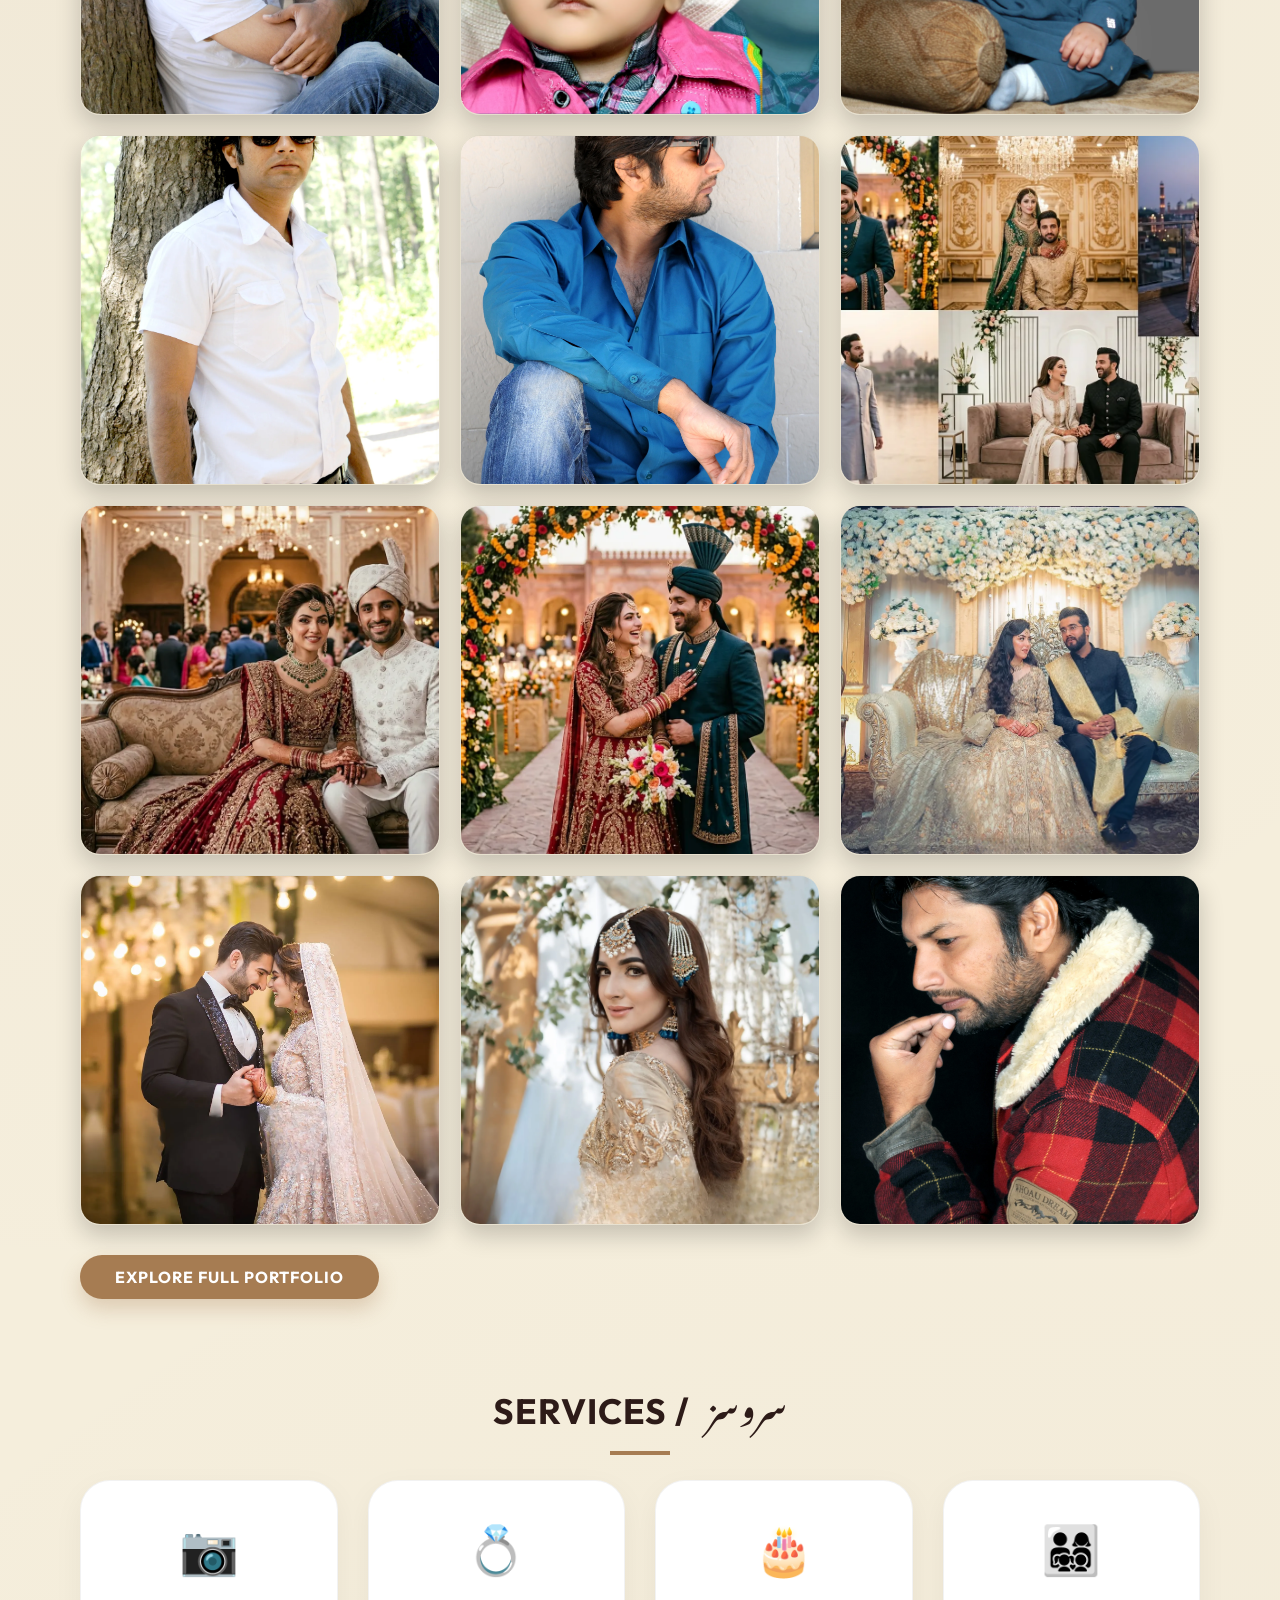
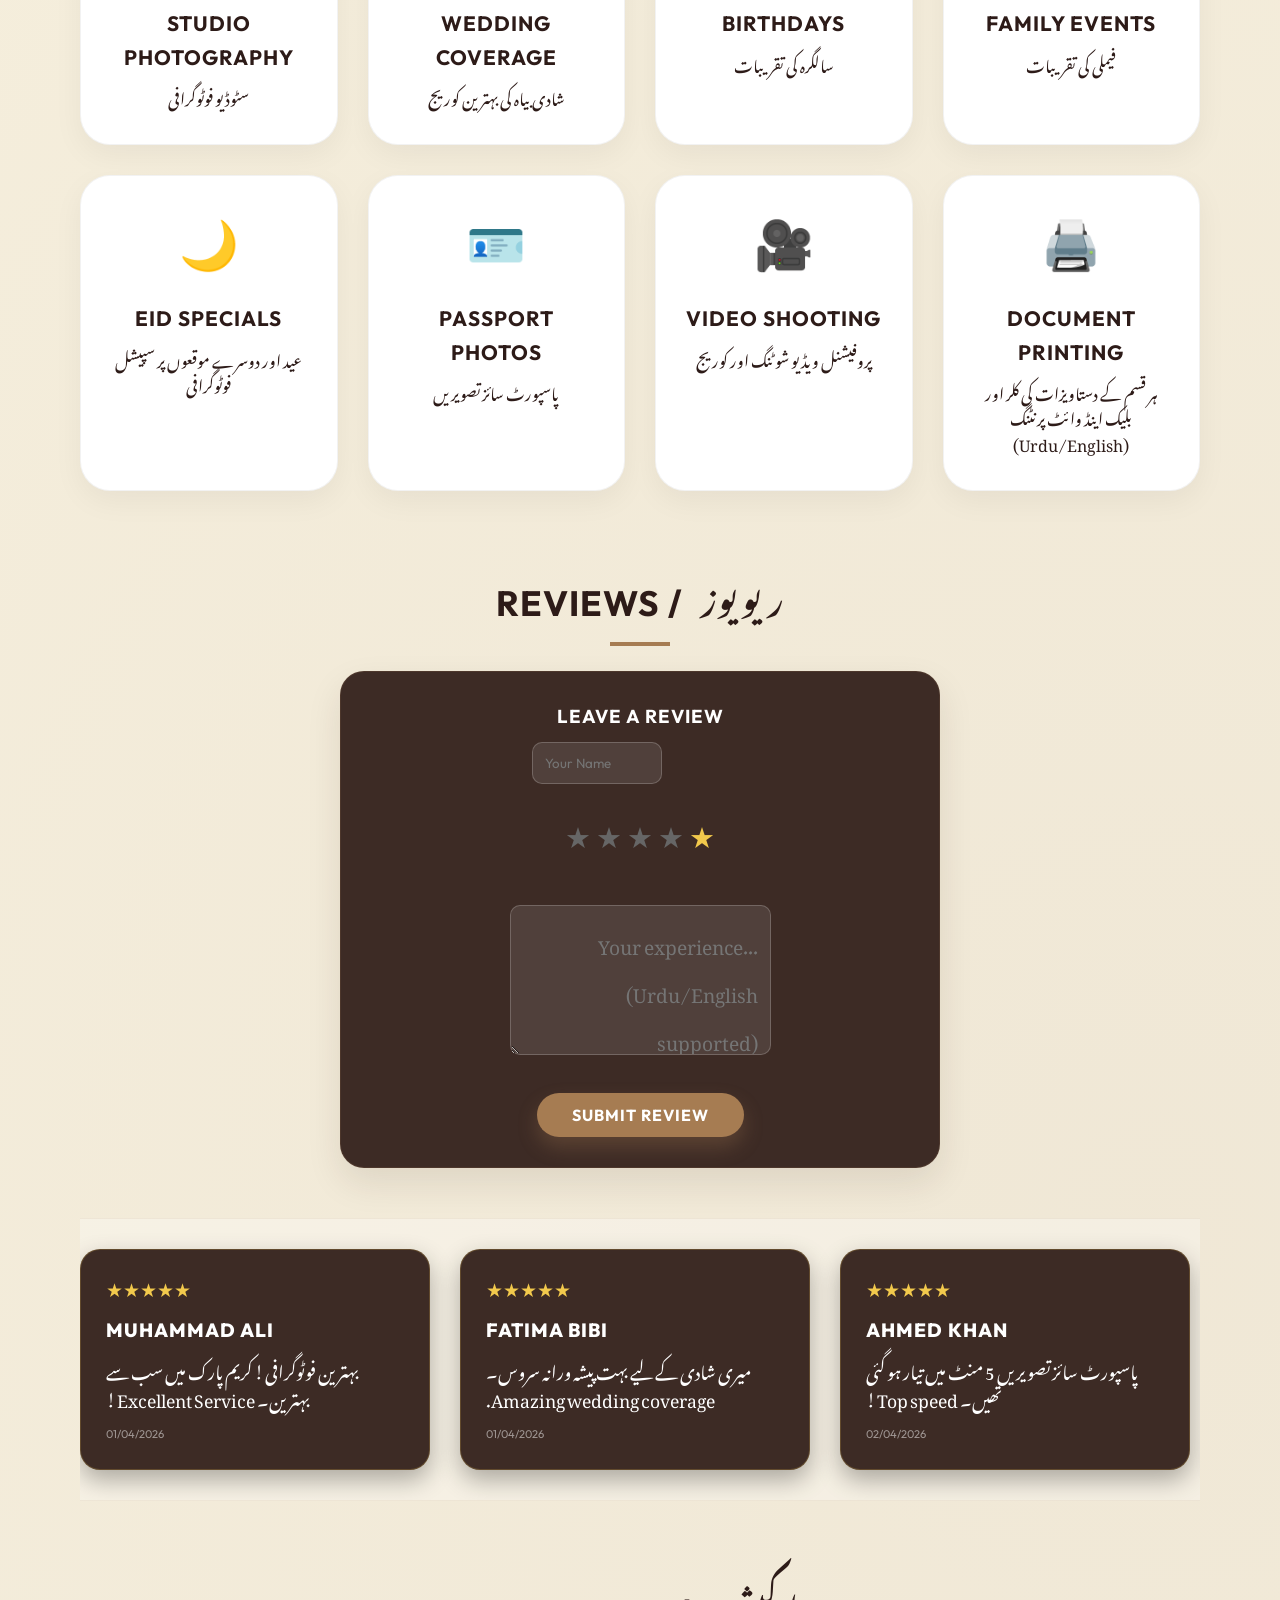
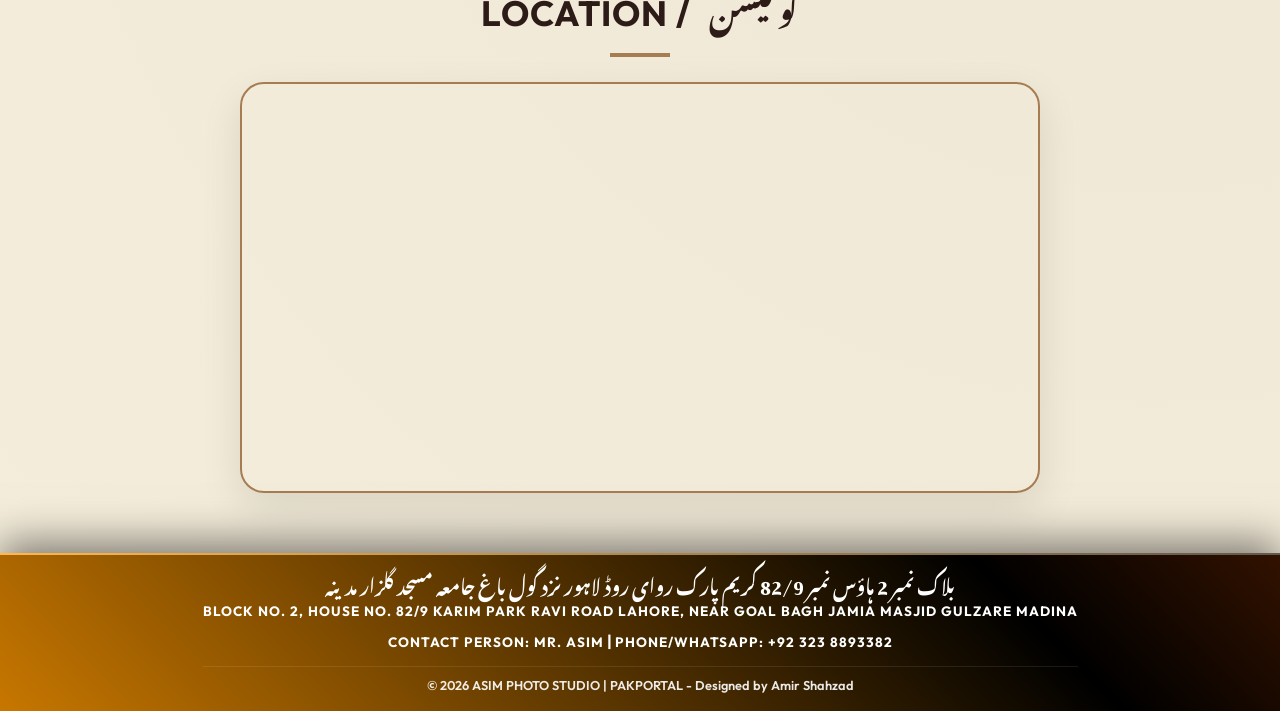
==== commit c4fbd6a9: "Add files via upload" ====
--- a/index.html
+++ b/index.html
@@ -3,12 +3,52 @@
 <head>
     <meta charset="UTF-8">
     <meta name="viewport" content="width=device-width, initial-scale=1.0">
-    <title>ASIM PHOTO STUDIO | PAKPORTAL</title>
-    <meta name="description" content="Premium Photography Services and Digital Toolbox">
+    
+    <!-- Primary SEO -->
+    <title>Asim Photo Studio | Professional Photographer in Karim Park, Lahore</title>
+    <meta name="description" content="Asim Photo Studio Lahore offers premium Wedding Photography, Studio Portraits, Passport Photos, and Video Shooting in Karim Park. Professional quality at affordable rates.">
+    <meta name="keywords" content="Photo Studio Lahore, Asim Photo Studio, Wedding Photographer Karim Park, Passport Photo Lahore, Video Shooting, Professional Photography, Ravi Road Lahore">
+    <link rel="canonical" href="https://asimphotostudio.com">
+    
+    <!-- Open Graph / Social Media -->
+    <meta property="og:type" content="website">
+    <meta property="og:title" content="Asim Photo Studio | Karim Park, Lahore">
+    <meta property="og:description" content="Premium Photography, Wedding Shoots, and Digital Services in Lahore. Visit us at Karim Park for high-quality portraits.">
+    <meta property="og:image" content="assets/special 1.webp">
+    <meta property="og:url" content="https://asimphotostudio.com">
+    
+    <!-- Local Business Schema (JSON-LD) -->
+    <script type="application/ld+json">
+    {
+      "@context": "https://schema.org",
+      "@type": "LocalBusiness",
+      "name": "Asim Photo Studio",
+      "image": "assets/special 1.webp",
+      "address": {
+        "@type": "PostalAddress",
+        "streetAddress": "Block No. 2, House No. 82/9 Karim Park Ravi Road",
+        "addressLocality": "Lahore",
+        "addressRegion": "Punjab",
+        "postalCode": "54000",
+        "addressCountry": "PK"
+      },
+      "geo": {
+        "@type": "GeoCoordinates",
+        "latitude": 31.591439,
+        "longitude": 74.299286
+      },
+      "telephone": "+923238893382",
+      "url": "https://asimphotostudio.com",
+      "openingHours": "Mo-Su 10:00-22:00",
+      "priceRange": "$$"
+    }
+    </script>
+
     <!-- Fonts -->
     <link rel="preconnect" href="https://fonts.googleapis.com">
     <link rel="preconnect" href="https://fonts.gstatic.com" crossorigin>
     <link href="https://fonts.googleapis.com/css2?family=Noto+Nastaliq+Urdu:wght@400;700&family=Noto+Naskh+Arabic:wght@400;700&family=Outfit:wght@300;400;600;800&family=Poppins:wght@400;600;800&family=Roboto+Mono:wght@700&display=swap" rel="stylesheet">
+    
     <!-- Libraries -->
     <script src="https://cdnjs.cloudflare.com/ajax/libs/html2canvas/1.4.1/html2canvas.min.js"></script>
     <script src="https://cdnjs.cloudflare.com/ajax/libs/dompurify/3.0.6/purify.min.js"></script>
@@ -19,6 +59,7 @@
     <script src="https://cdnjs.cloudflare.com/ajax/libs/xlsx/0.18.5/xlsx.full.min.js"></script>
     <link rel="stylesheet" href="style.css">
 </head>
+
 <body>
 
     <!-- ASIM STUDIO MASTER NAV -->
@@ -99,22 +140,23 @@
         <section class="s-section">
             <h2 class="s-section-title">SPECIAL COLLECTION / <span class="urdu-inline">سپیشل کلیکشن</span></h2>
             <div class="s-gallery-grid">
-                <div class="s-gallery-item" onclick="openLightbox('assets/special 1.webp')"><img src="assets/special 1.webp" alt="Special 1"></div>
-                <div class="s-gallery-item" onclick="openLightbox('assets/special 2.webp')"><img src="assets/special 2.webp" alt="Special 2"></div>
-                <div class="s-gallery-item" onclick="openLightbox('assets/special 3.webp')"><img src="assets/special 3.webp" alt="Special 3"></div>
-                <div class="s-gallery-item" onclick="openLightbox('assets/special 4.webp')"><img src="assets/special 4.webp" alt="Special 4"></div>
-                <div class="s-gallery-item" onclick="openLightbox('assets/special 5.webp')"><img src="assets/special 5.webp" alt="Special 5"></div>
-                <div class="s-gallery-item" onclick="openLightbox('assets/special 6.webp')"><img src="assets/special 6.webp" alt="Special 6"></div>
-                <div class="s-gallery-item" onclick="openLightbox('assets/special 7.webp')"><img src="assets/special 7.webp" alt="Special 7"></div>
-                <div class="s-gallery-item" onclick="openLightbox('assets/special 8.webp')"><img src="assets/special 8.webp" alt="Special 8"></div>
-                <div class="s-gallery-item" onclick="openLightbox('assets/pic2.webp')"><img src="assets/pic2.webp" alt="Pic 2"></div>
-                <div class="s-gallery-item" onclick="openLightbox('assets/pic3.webp')"><img src="assets/pic3.webp" alt="Pic 3"></div>
-                <div class="s-gallery-item" onclick="openLightbox('assets/pic4.webp')"><img src="assets/pic4.webp" alt="Pic 4"></div>
-                <div class="s-gallery-item" onclick="openLightbox('assets/10eb3755-c83e-47ef-96bc-247676d1f0d9.webp')"><img src="assets/10eb3755-c83e-47ef-96bc-247676d1f0d9.webp" alt="Gemini 1"></div>
-                <div class="s-gallery-item" onclick="openLightbox('assets/9a57ea76-d7c4-4e2d-991a-8f69c3c3f641.webp')"><img src="assets/9a57ea76-d7c4-4e2d-991a-8f69c3c3f641.webp" alt="Gemini 2"></div>
-                <div class="s-gallery-item" onclick="openLightbox('assets/9faf7da7-f84b-485f-8175-a28226556b40.webp')"><img src="assets/9faf7da7-f84b-485f-8175-a28226556b40.webp" alt="Gemini 3"></div>
-                <div class="s-gallery-item" onclick="openLightbox('assets/DSC_2777.webp')"><img src="assets/DSC_2777.webp" alt="Special 9"></div>
-            </div>
+                <div class="s-gallery-item" onclick="openLightbox('assets/special 1.webp')"><img src="assets/special 1.webp" alt="Wedding Photography Asim Studio Lahore"></div>
+                <div class="s-gallery-item" onclick="openLightbox('assets/special 2.webp')"><img src="assets/special 2.webp" alt="Studio Portrait Asim Photo Studio"></div>
+                <div class="s-gallery-item" onclick="openLightbox('assets/special 3.webp')"><img src="assets/special 3.webp" alt="Family Event Coverage Lahore"></div>
+                <div class="s-gallery-item" onclick="openLightbox('assets/special 4.webp')"><img src="assets/special 4.webp" alt="Professional Shoot Karim Park"></div>
+                <div class="s-gallery-item" onclick="openLightbox('assets/special 5.webp')"><img src="assets/special 5.webp" alt="Outdoor Photoshoot Lahore"></div>
+                <div class="s-gallery-item" onclick="openLightbox('assets/special 6.webp')"><img src="assets/special 6.webp" alt="Asim Studio Portfolio Image"></div>
+                <div class="s-gallery-item" onclick="openLightbox('assets/special 7.webp')"><img src="assets/special 7.webp" alt="High Quality Photography Asim Studio"></div>
+                <div class="s-gallery-item" onclick="openLightbox('assets/special 8.webp')"><img src="assets/special 8.webp" alt="Best Photographer in Karim Park"></div>
+                <div class="s-gallery-item" onclick="openLightbox('assets/pic2.webp')"><img src="assets/pic2.webp" alt="Wedding Couple Shoot Lahore"></div>
+                <div class="s-gallery-item" onclick="openLightbox('assets/pic3.webp')"><img src="assets/pic3.webp" alt="Event Photography Karim Park Lahore"></div>
+                <div class="s-gallery-item" onclick="openLightbox('assets/pic4.webp')"><img src="assets/pic4.webp" alt="Asim Photo Studio Special Collection"></div>
+                <div class="s-gallery-item" onclick="openLightbox('assets/10eb3755-c83e-47ef-96bc-247676d1f0d9.webp')"><img src="assets/10eb3755-c83e-47ef-96bc-247676d1f0d9.webp" alt="Modern Photography Lahore"></div>
+                <div class="s-gallery-item" onclick="openLightbox('assets/9a57ea76-d7c4-4e2d-991a-8f69c3c3f641.webp')"><img src="assets/9a57ea76-d7c4-4e2d-991a-8f69c3c3f641.webp" alt="Premium Event Shoot Asim Studio"></div>
+                <div class="s-gallery-item" onclick="openLightbox('assets/9faf7da7-f84b-485f-8175-a28226556b40.webp')"><img src="assets/9faf7da7-f84b-485f-8175-a28226556b40.webp" alt="Portrait Photography Karim Park"></div>
+                <div class="s-gallery-item" onclick="openLightbox('assets/DSC_2777.webp')"><img src="assets/DSC_2777.webp" alt="Classic Wedding Photography Asim Studio"></div>
+            </div>
+
             <div style="text-align: center; margin-top: 30px;">
                 <button onclick="showTab('gallery')" class="s-cta-btn">EXPLORE FULL PORTFOLIO</button>
             </div>
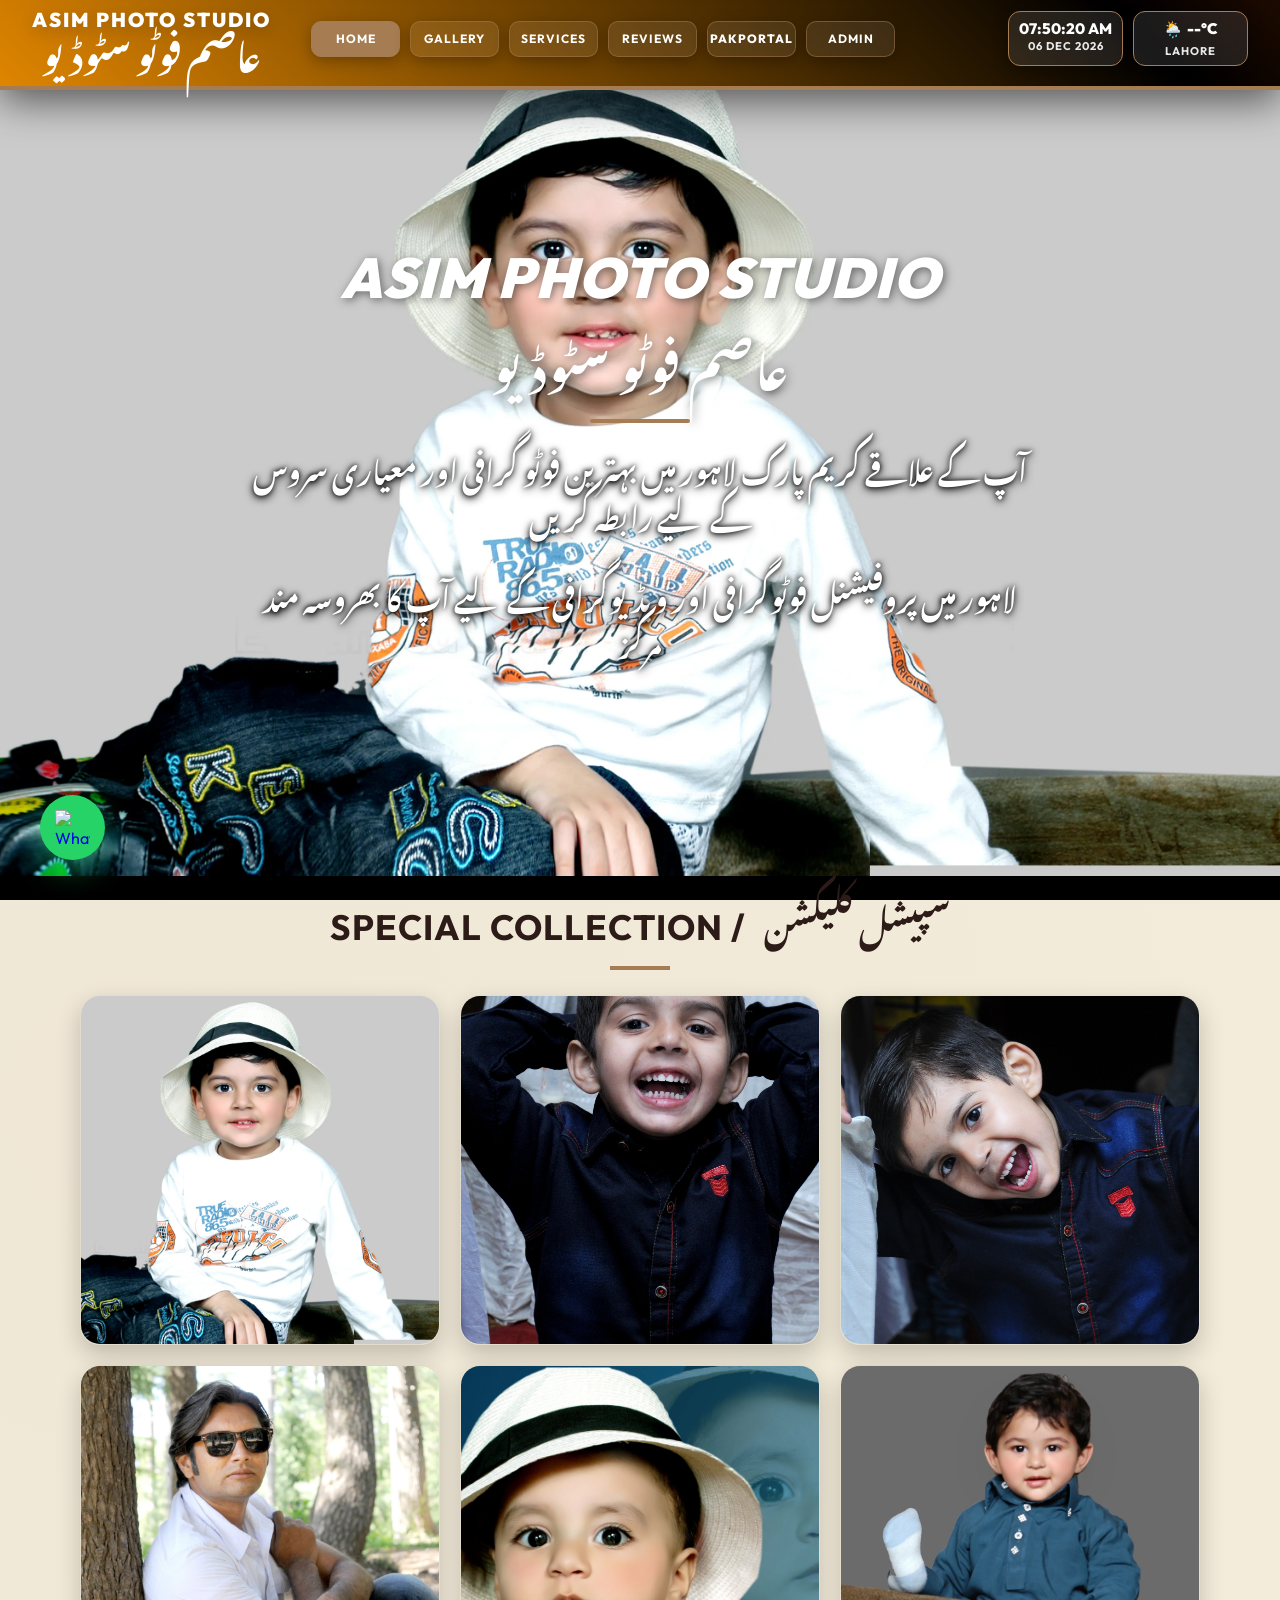
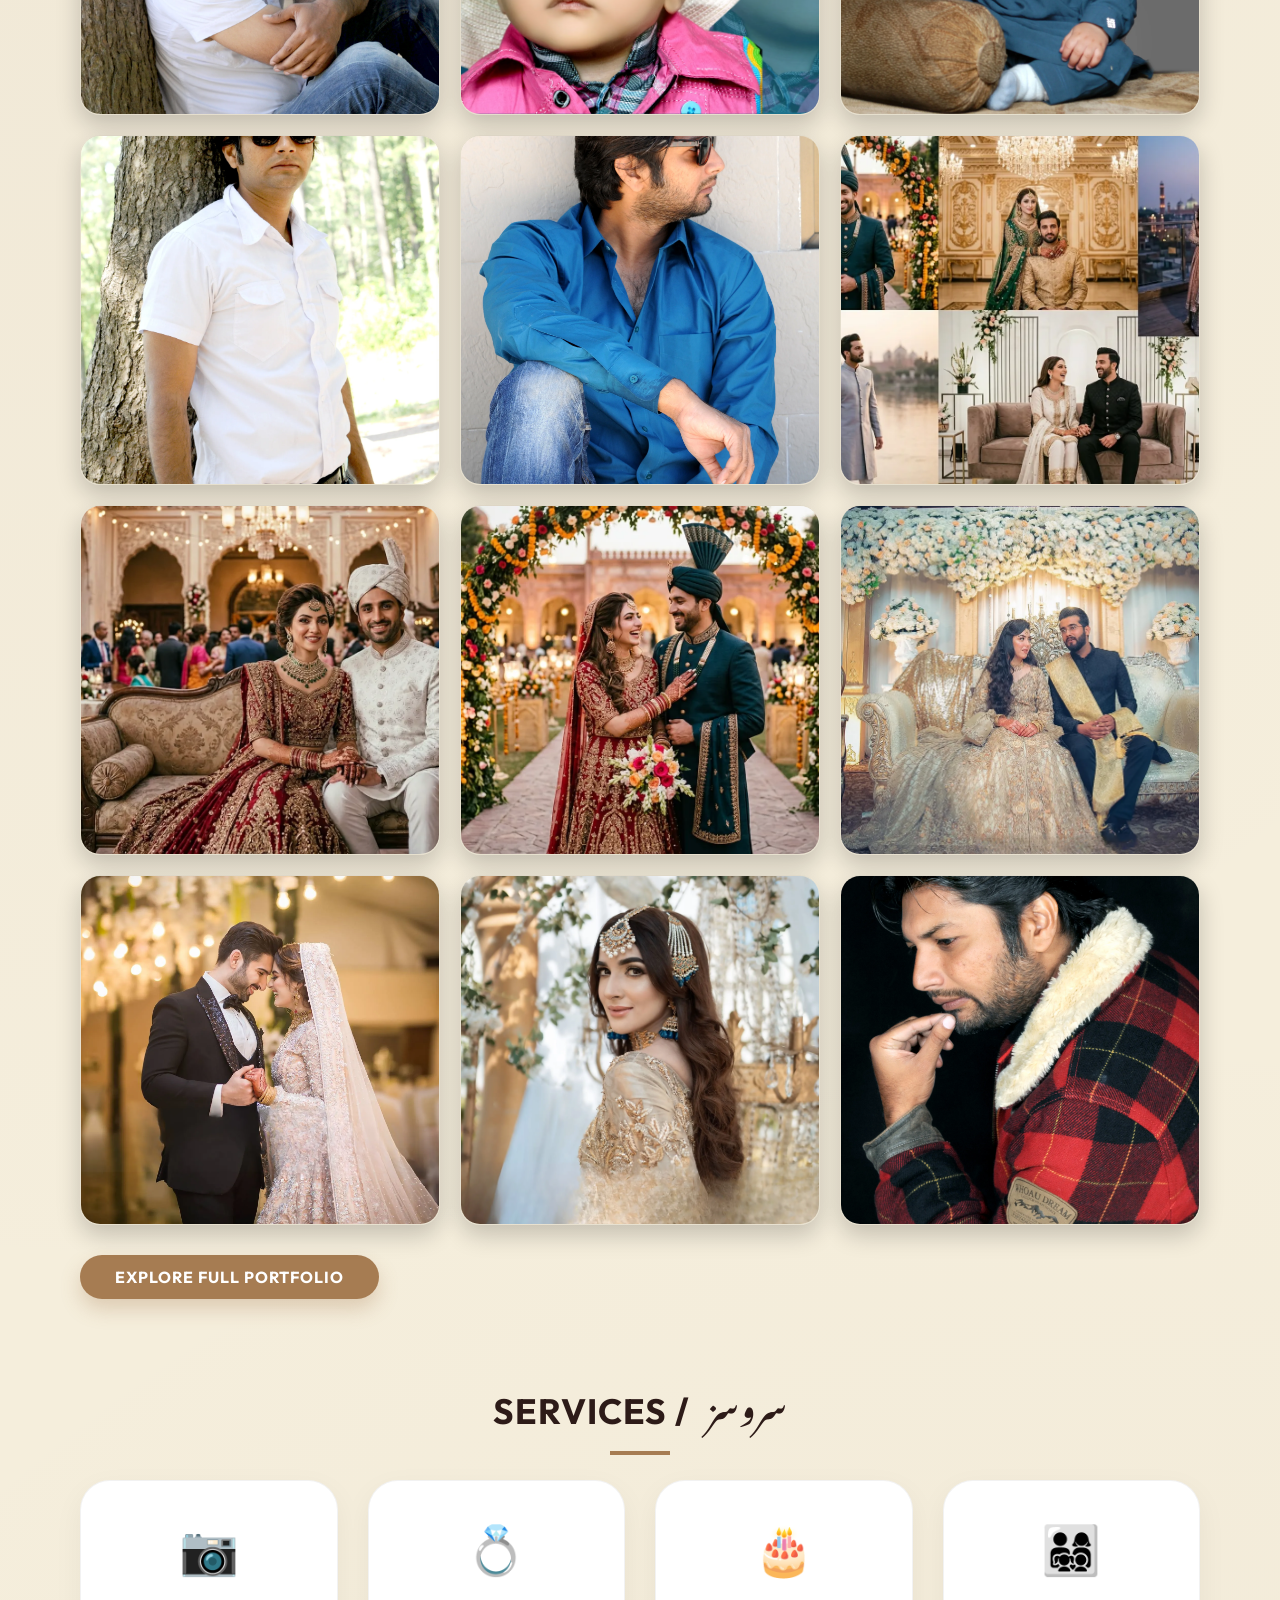
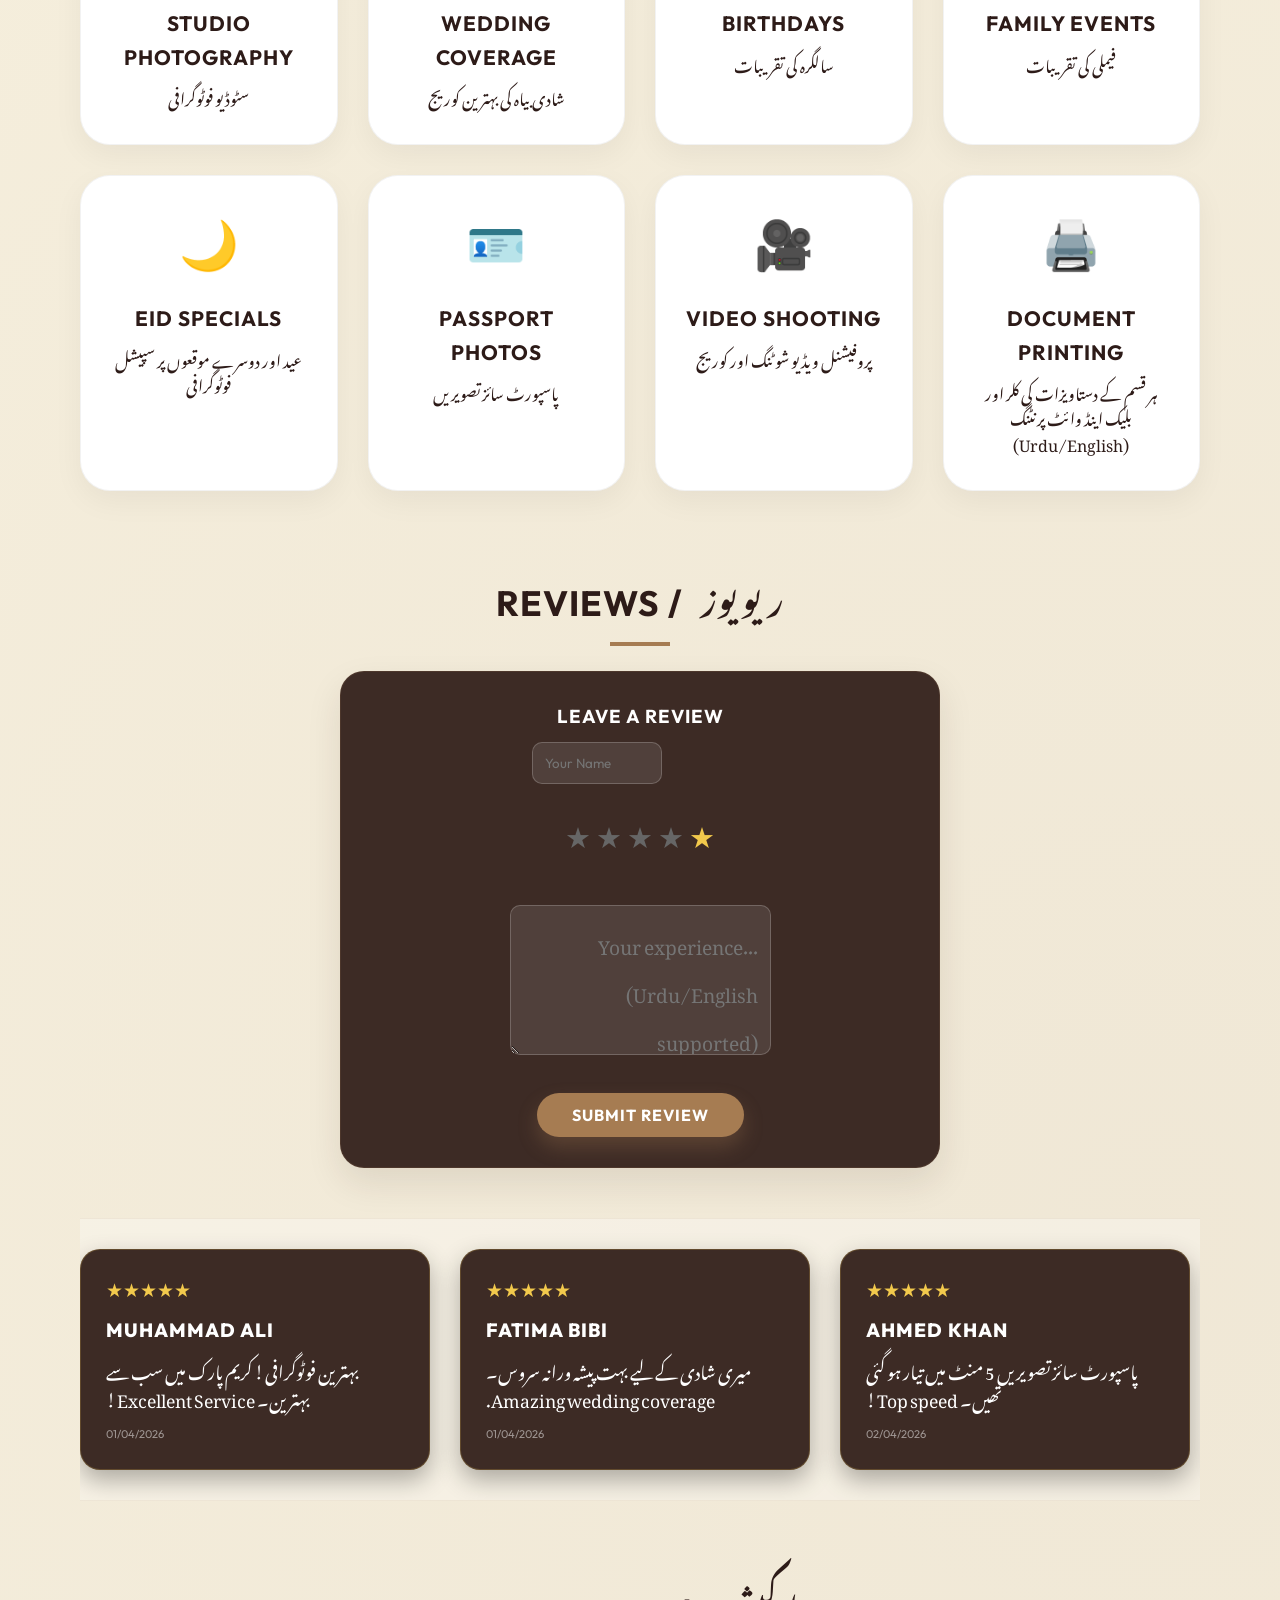
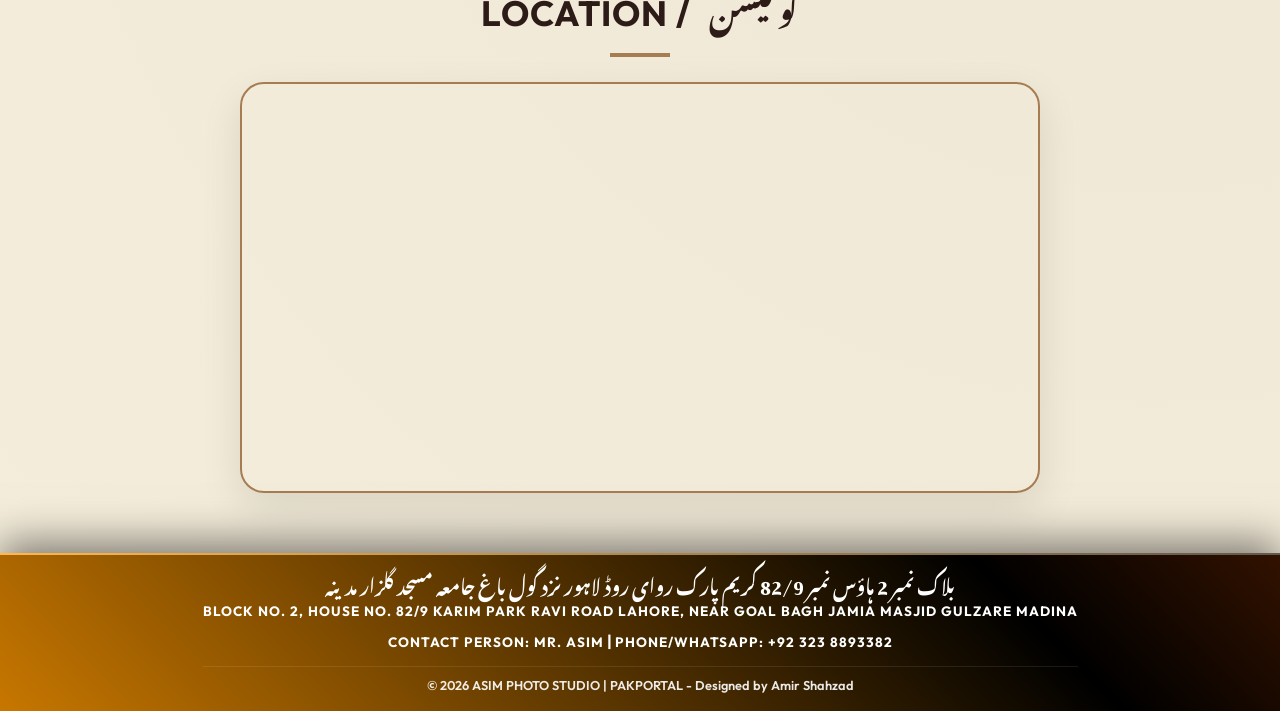
==== commit 027de4b3: "Add files via upload" ====
--- a/index.html
+++ b/index.html
@@ -8,14 +8,14 @@
     <title>Asim Photo Studio | Professional Photographer in Karim Park, Lahore</title>
     <meta name="description" content="Asim Photo Studio Lahore offers premium Wedding Photography, Studio Portraits, Passport Photos, and Video Shooting in Karim Park. Professional quality at affordable rates.">
     <meta name="keywords" content="Photo Studio Lahore, Asim Photo Studio, Wedding Photographer Karim Park, Passport Photo Lahore, Video Shooting, Professional Photography, Ravi Road Lahore">
-    <link rel="canonical" href="https://asimphotostudio.com">
+    <link rel="canonical" href="https://asimstudio-beta.vercel.app/">
     
     <!-- Open Graph / Social Media -->
     <meta property="og:type" content="website">
     <meta property="og:title" content="Asim Photo Studio | Karim Park, Lahore">
     <meta property="og:description" content="Premium Photography, Wedding Shoots, and Digital Services in Lahore. Visit us at Karim Park for high-quality portraits.">
-    <meta property="og:image" content="assets/special 1.webp">
-    <meta property="og:url" content="https://asimphotostudio.com">
+    <meta property="og:image" content="https://asimstudio-beta.vercel.app/assets/special%201.webp">
+    <meta property="og:url" content="https://asimstudio-beta.vercel.app/">
     
     <!-- Local Business Schema (JSON-LD) -->
     <script type="application/ld+json">
@@ -23,7 +23,7 @@
       "@context": "https://schema.org",
       "@type": "LocalBusiness",
       "name": "Asim Photo Studio",
-      "image": "assets/special 1.webp",
+      "image": "https://asimstudio-beta.vercel.app/assets/special%201.webp",
       "address": {
         "@type": "PostalAddress",
         "streetAddress": "Block No. 2, House No. 82/9 Karim Park Ravi Road",
@@ -38,11 +38,12 @@
         "longitude": 74.299286
       },
       "telephone": "+923238893382",
-      "url": "https://asimphotostudio.com",
+      "url": "https://asimstudio-beta.vercel.app/",
       "openingHours": "Mo-Su 10:00-22:00",
       "priceRange": "$$"
     }
     </script>
+
 
     <!-- Fonts -->
     <link rel="preconnect" href="https://fonts.googleapis.com">
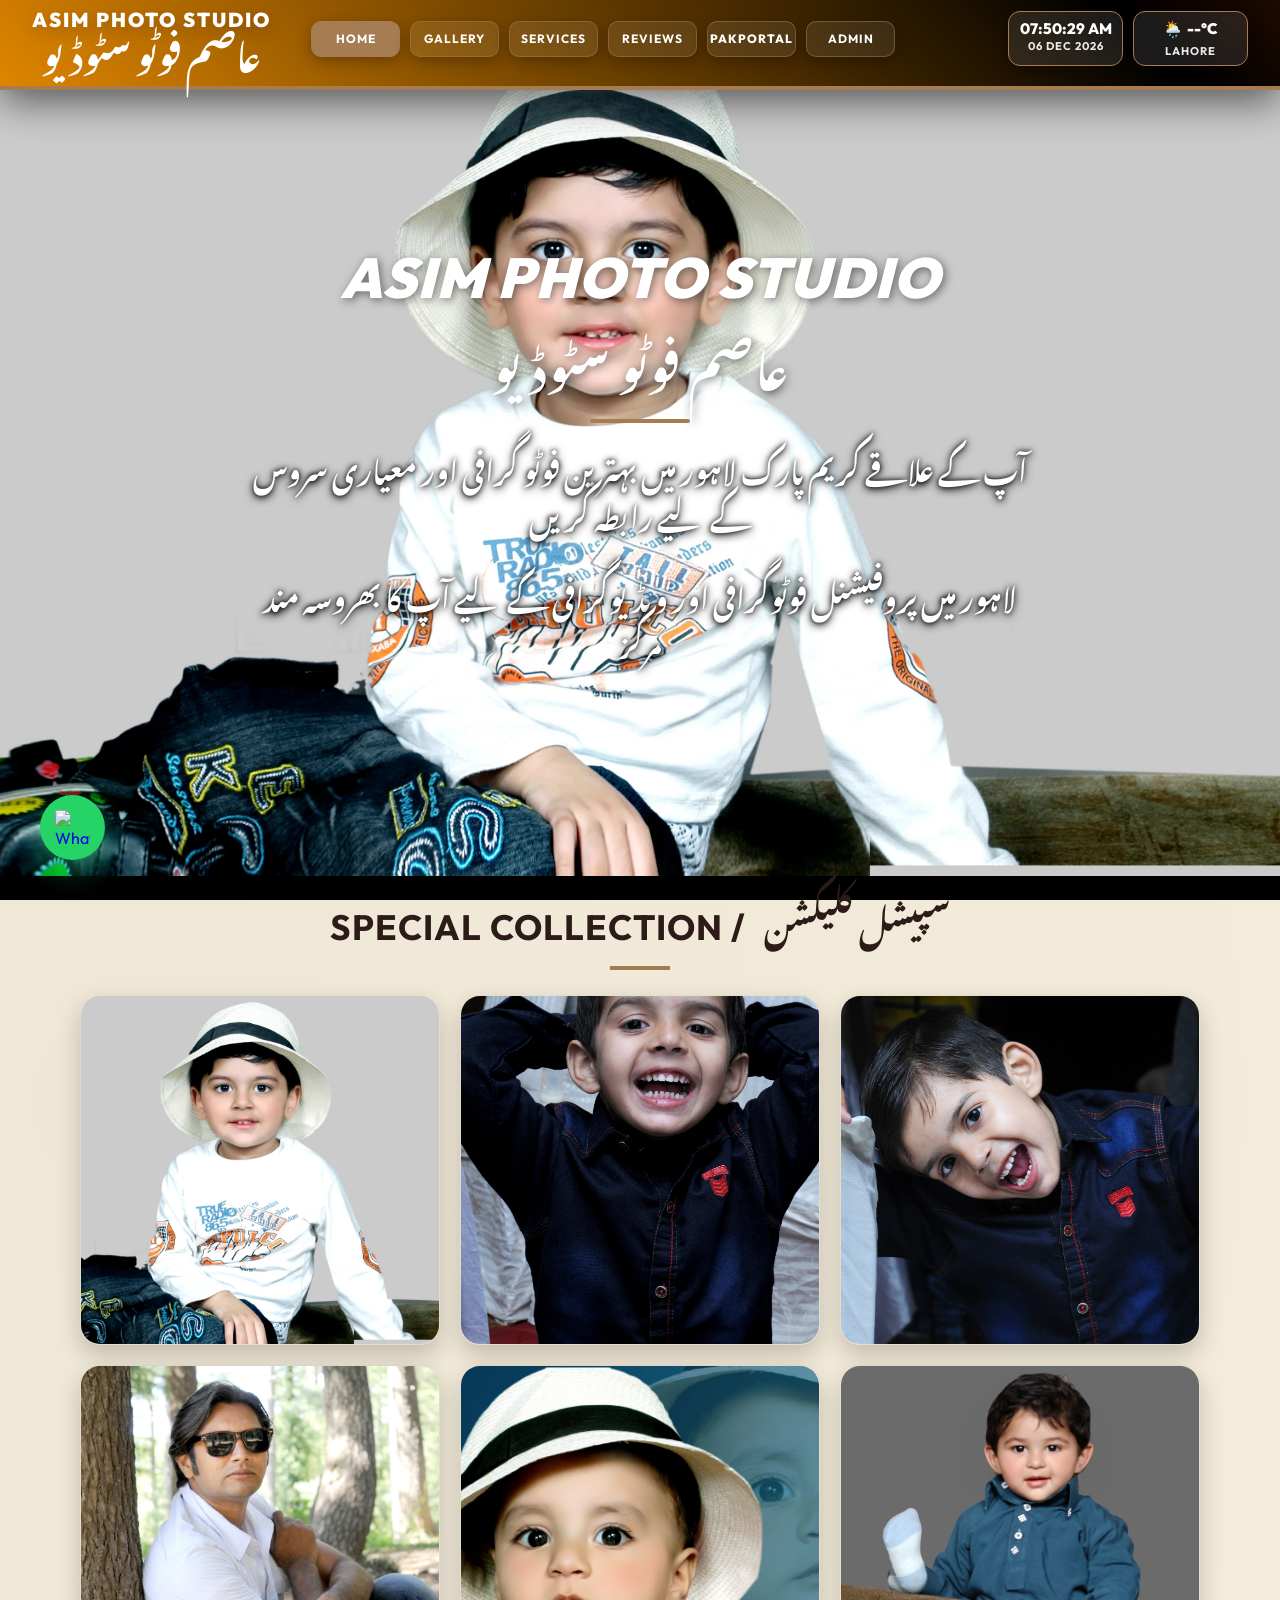
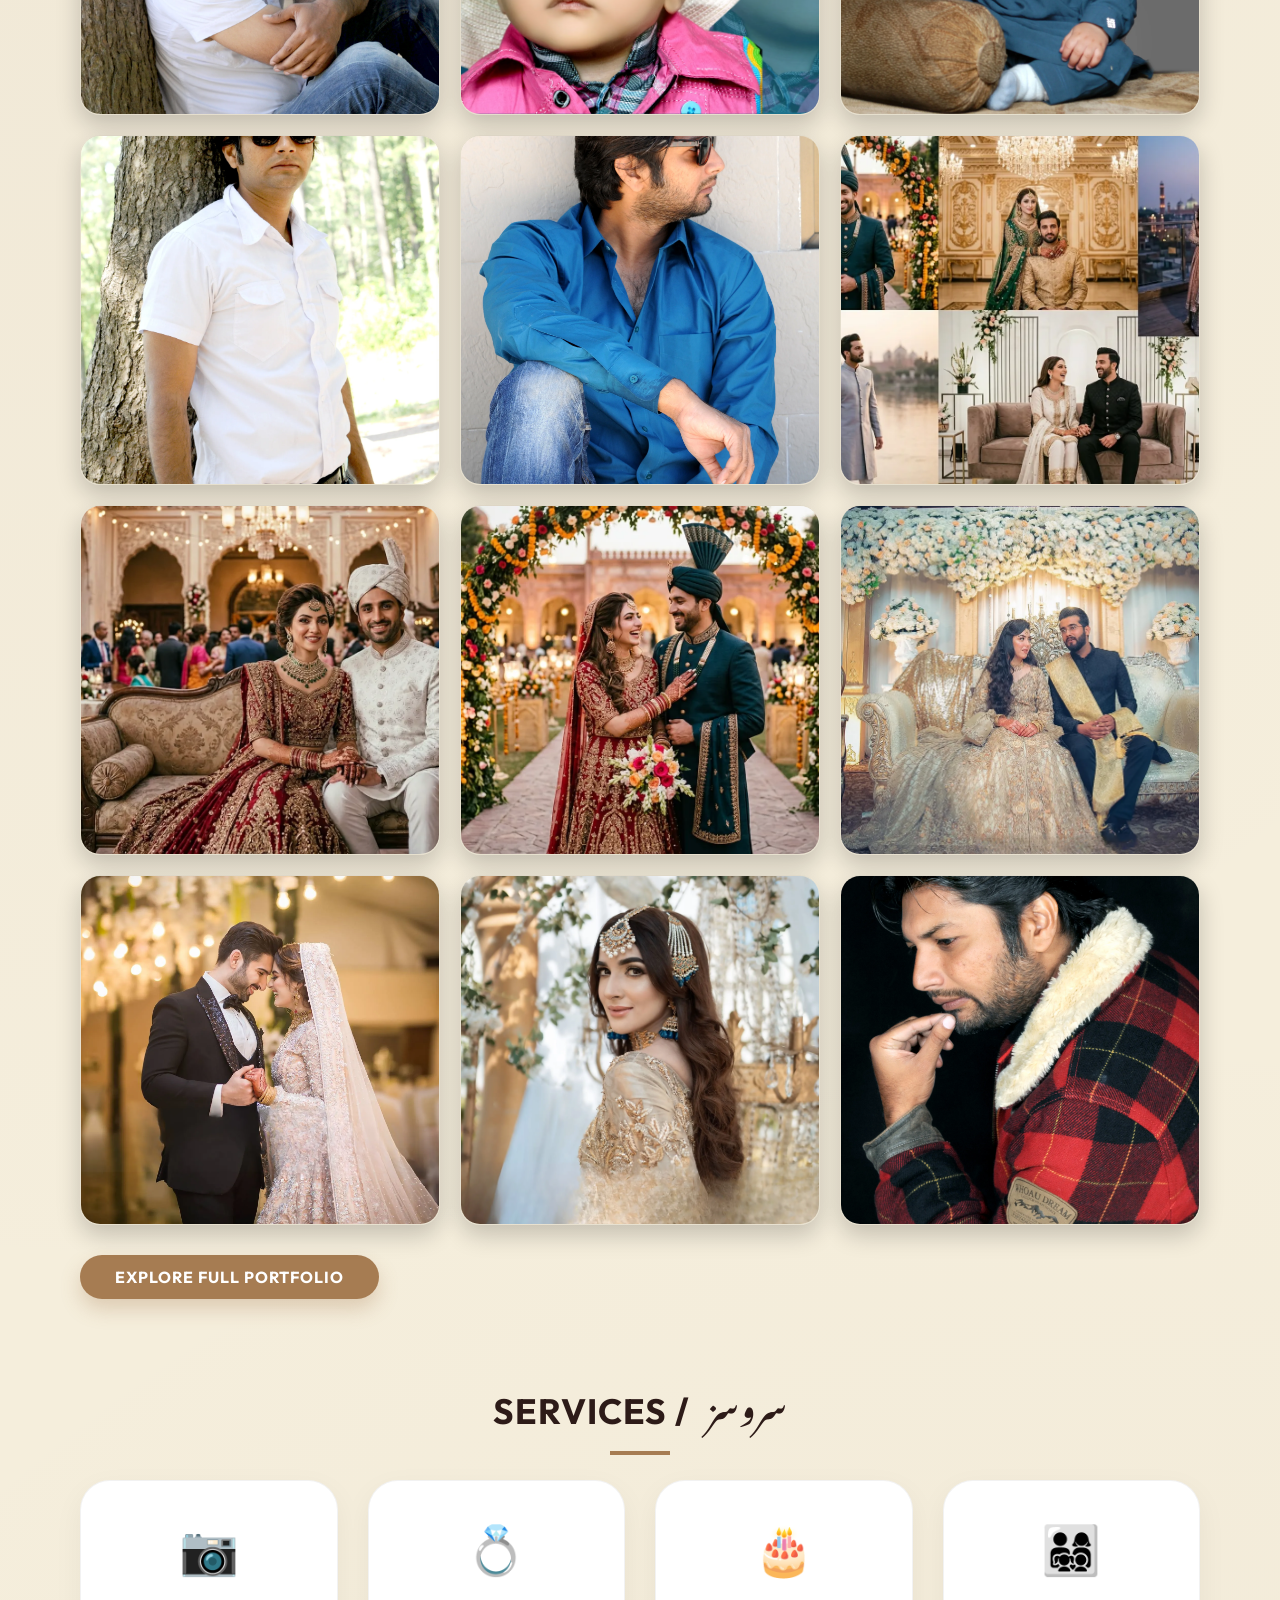
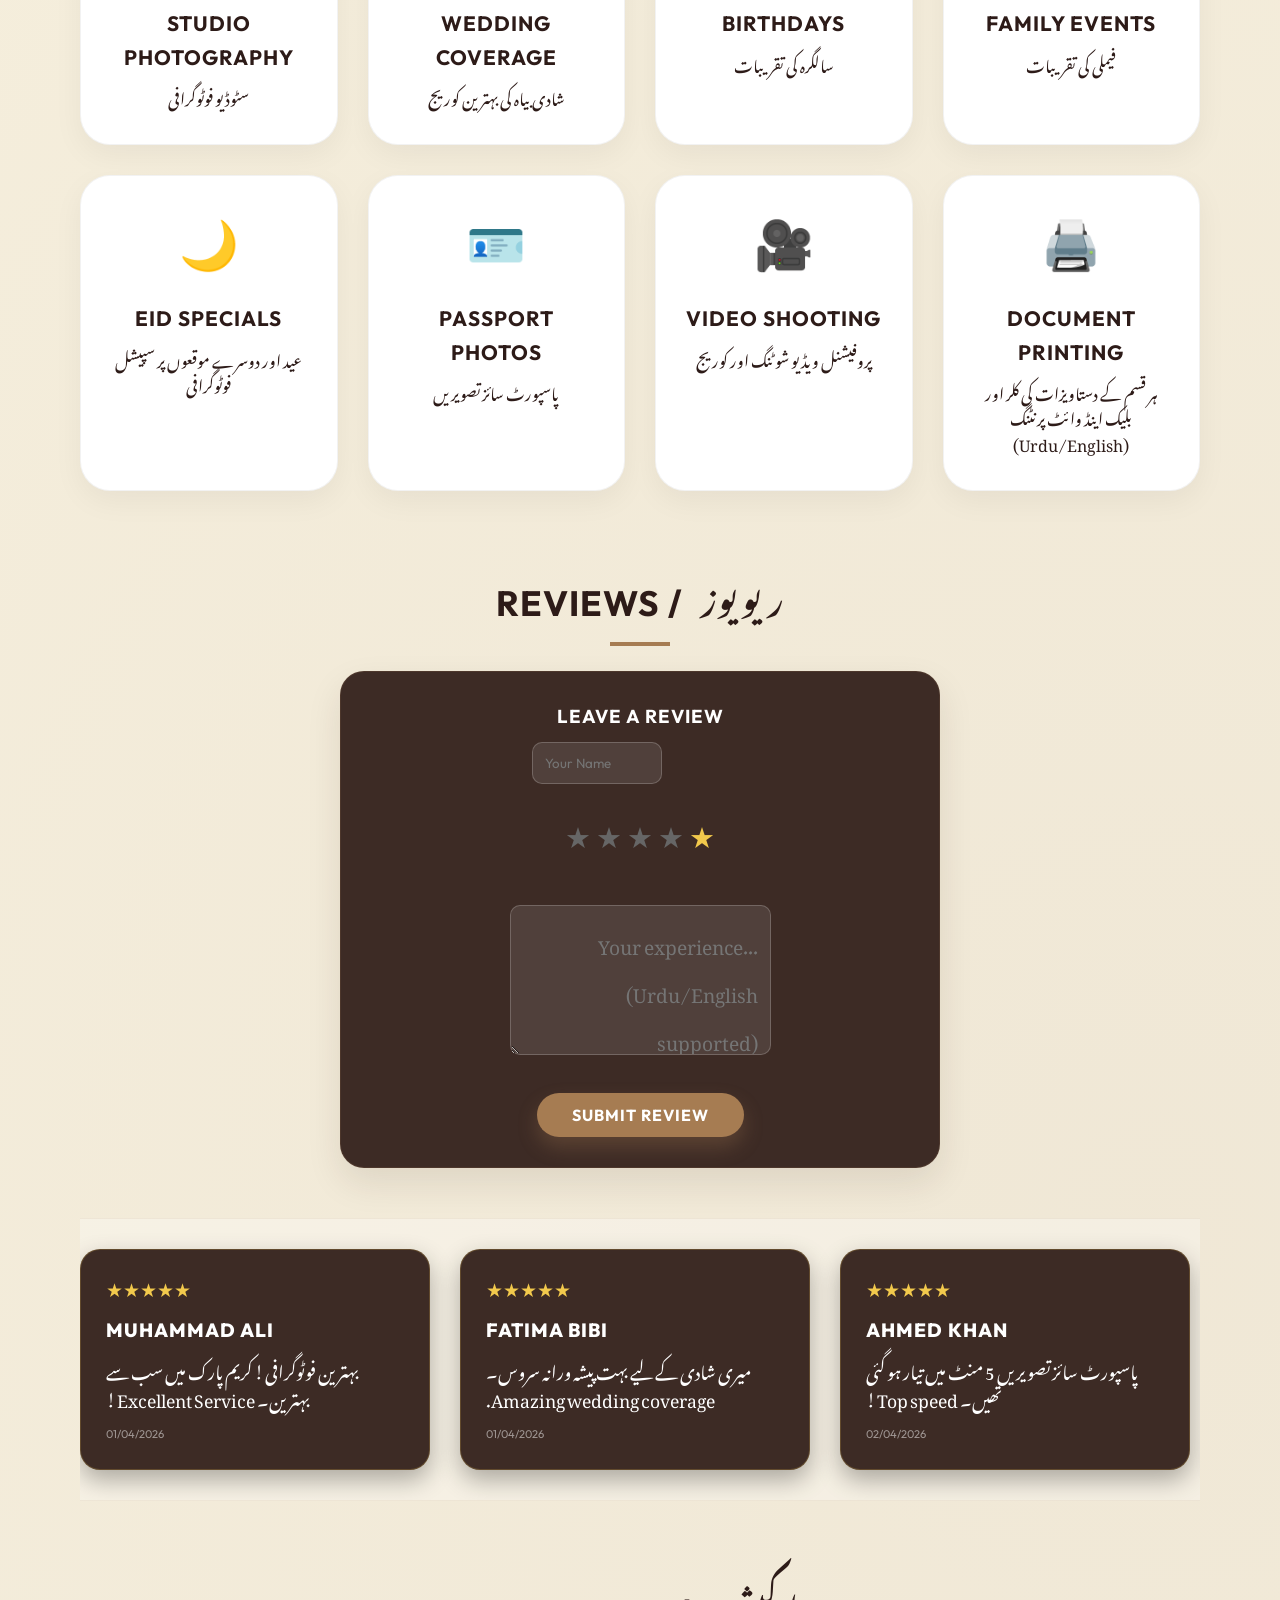
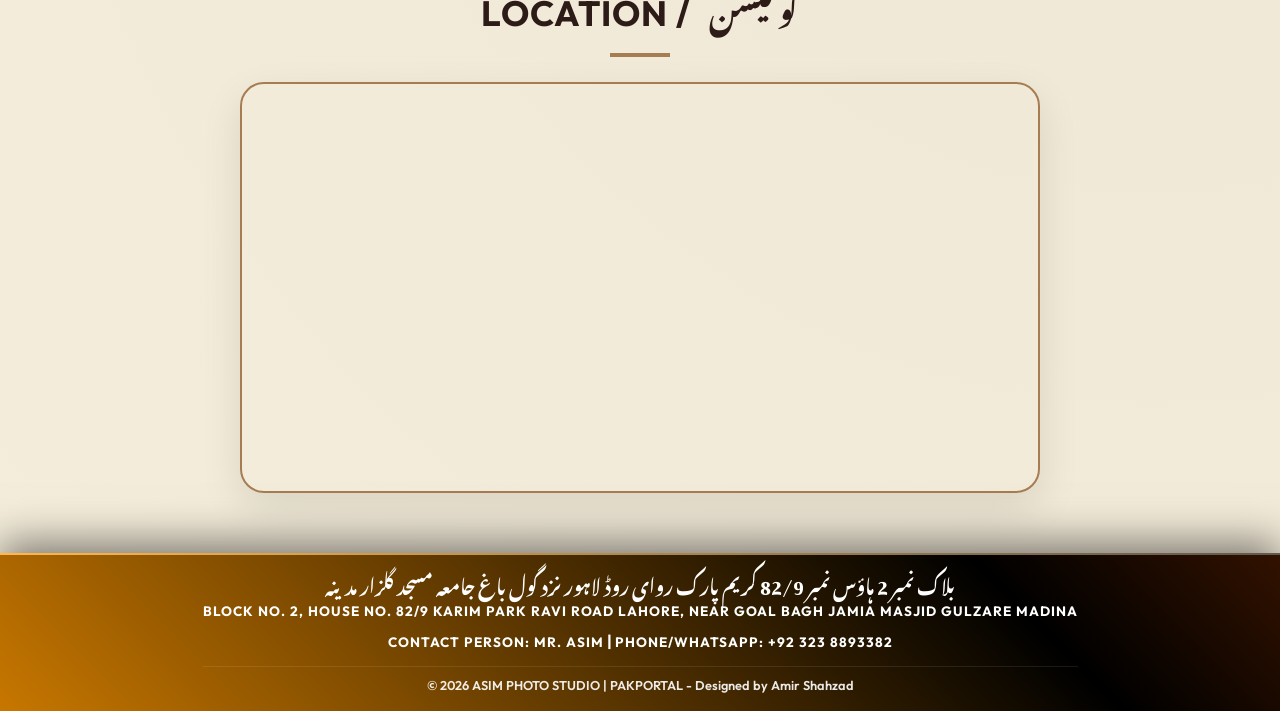
==== commit f0736b51: "Add files via upload" ====
--- a/index.html
+++ b/index.html
@@ -5,10 +5,11 @@
     <meta name="viewport" content="width=device-width, initial-scale=1.0">
     
     <!-- Primary SEO -->
-    <title>Asim Photo Studio | Professional Photographer in Karim Park, Lahore</title>
+    <title>Asim Photo Studio | Best Photographer in Karim Park, Lahore</title>
     <meta name="description" content="Asim Photo Studio Lahore offers premium Wedding Photography, Studio Portraits, Passport Photos, and Video Shooting in Karim Park. Professional quality at affordable rates.">
-    <meta name="keywords" content="Photo Studio Lahore, Asim Photo Studio, Wedding Photographer Karim Park, Passport Photo Lahore, Video Shooting, Professional Photography, Ravi Road Lahore">
+    <meta name="keywords" content="photographer lahore, Photography lahore, Photo studio lahore karim park, Asim Photo Studio, Wedding Photographer Karim Park, Passport Photo Lahore, Video Shooting, Professional Photography, Ravi Road Lahore, Best Studio Lahore">
     <link rel="canonical" href="https://asimstudio-beta.vercel.app/">
+
     
     <!-- Open Graph / Social Media -->
     <meta property="og:type" content="website">
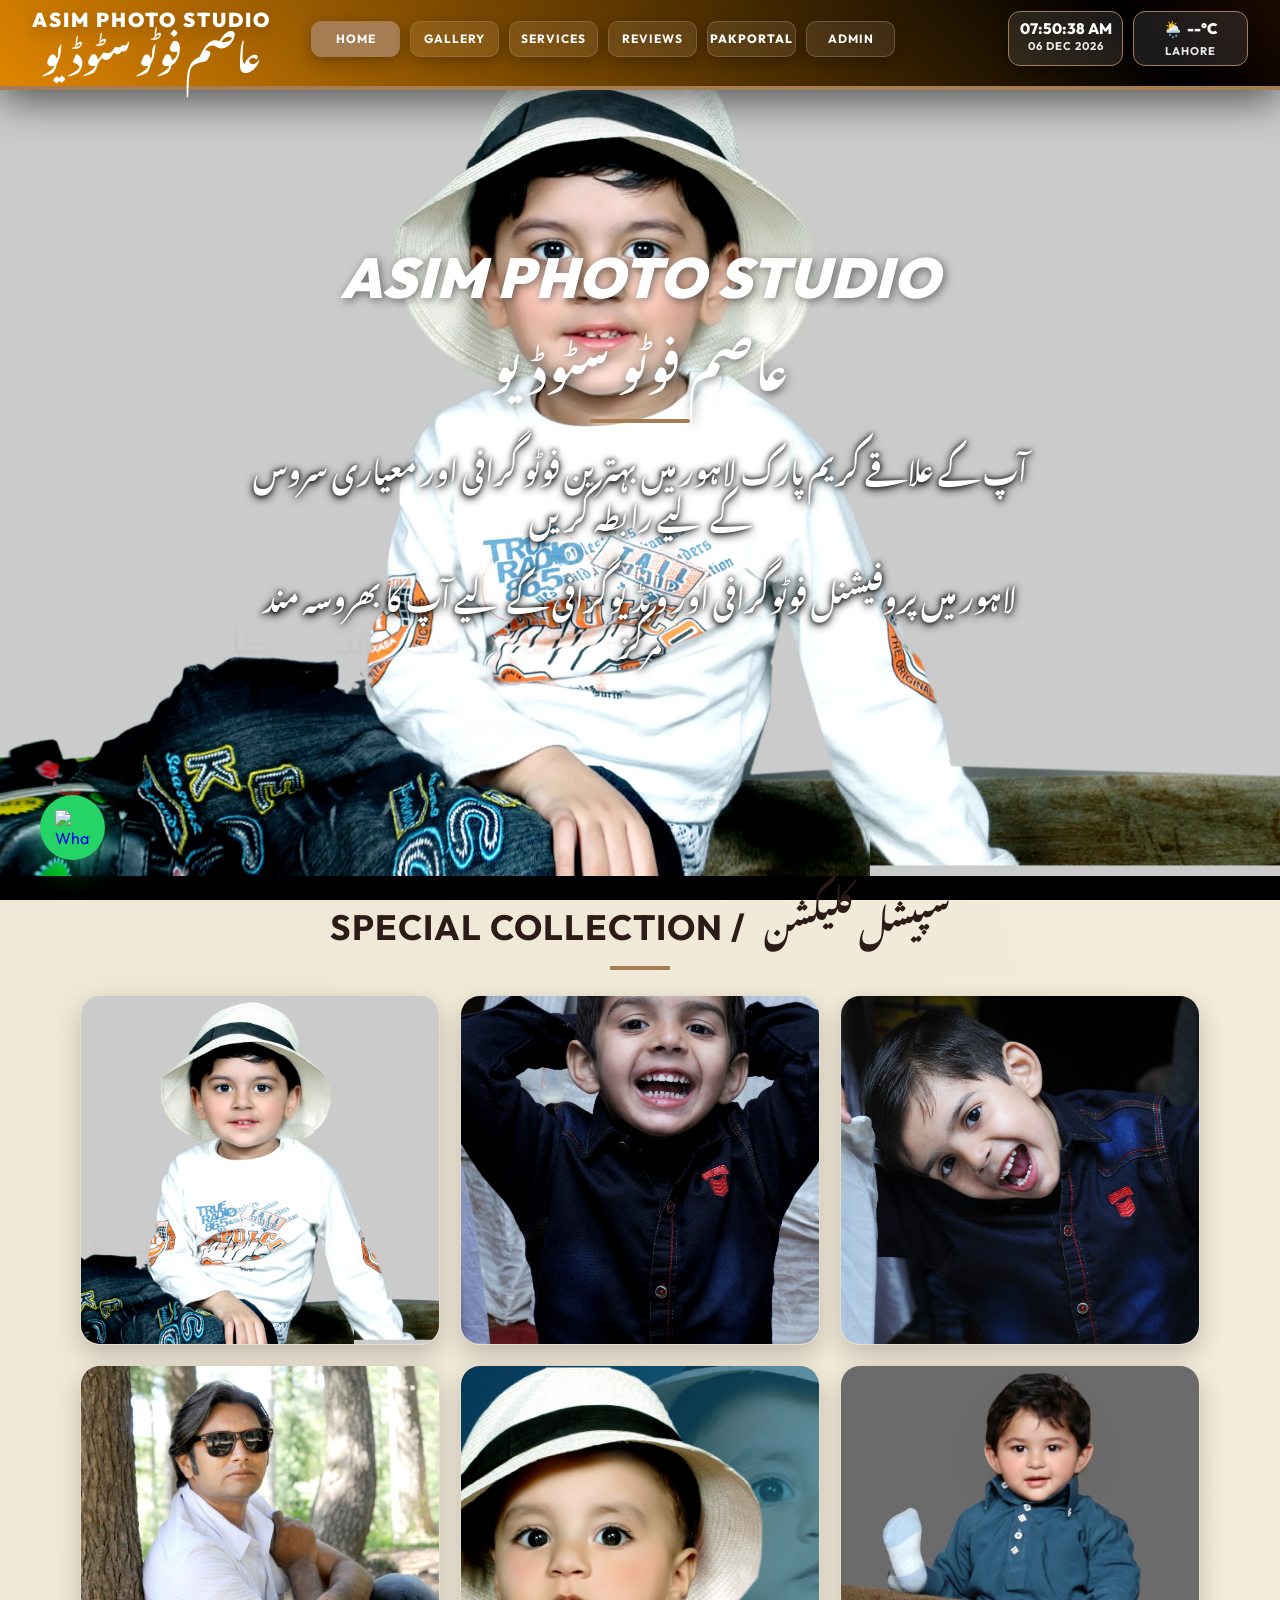
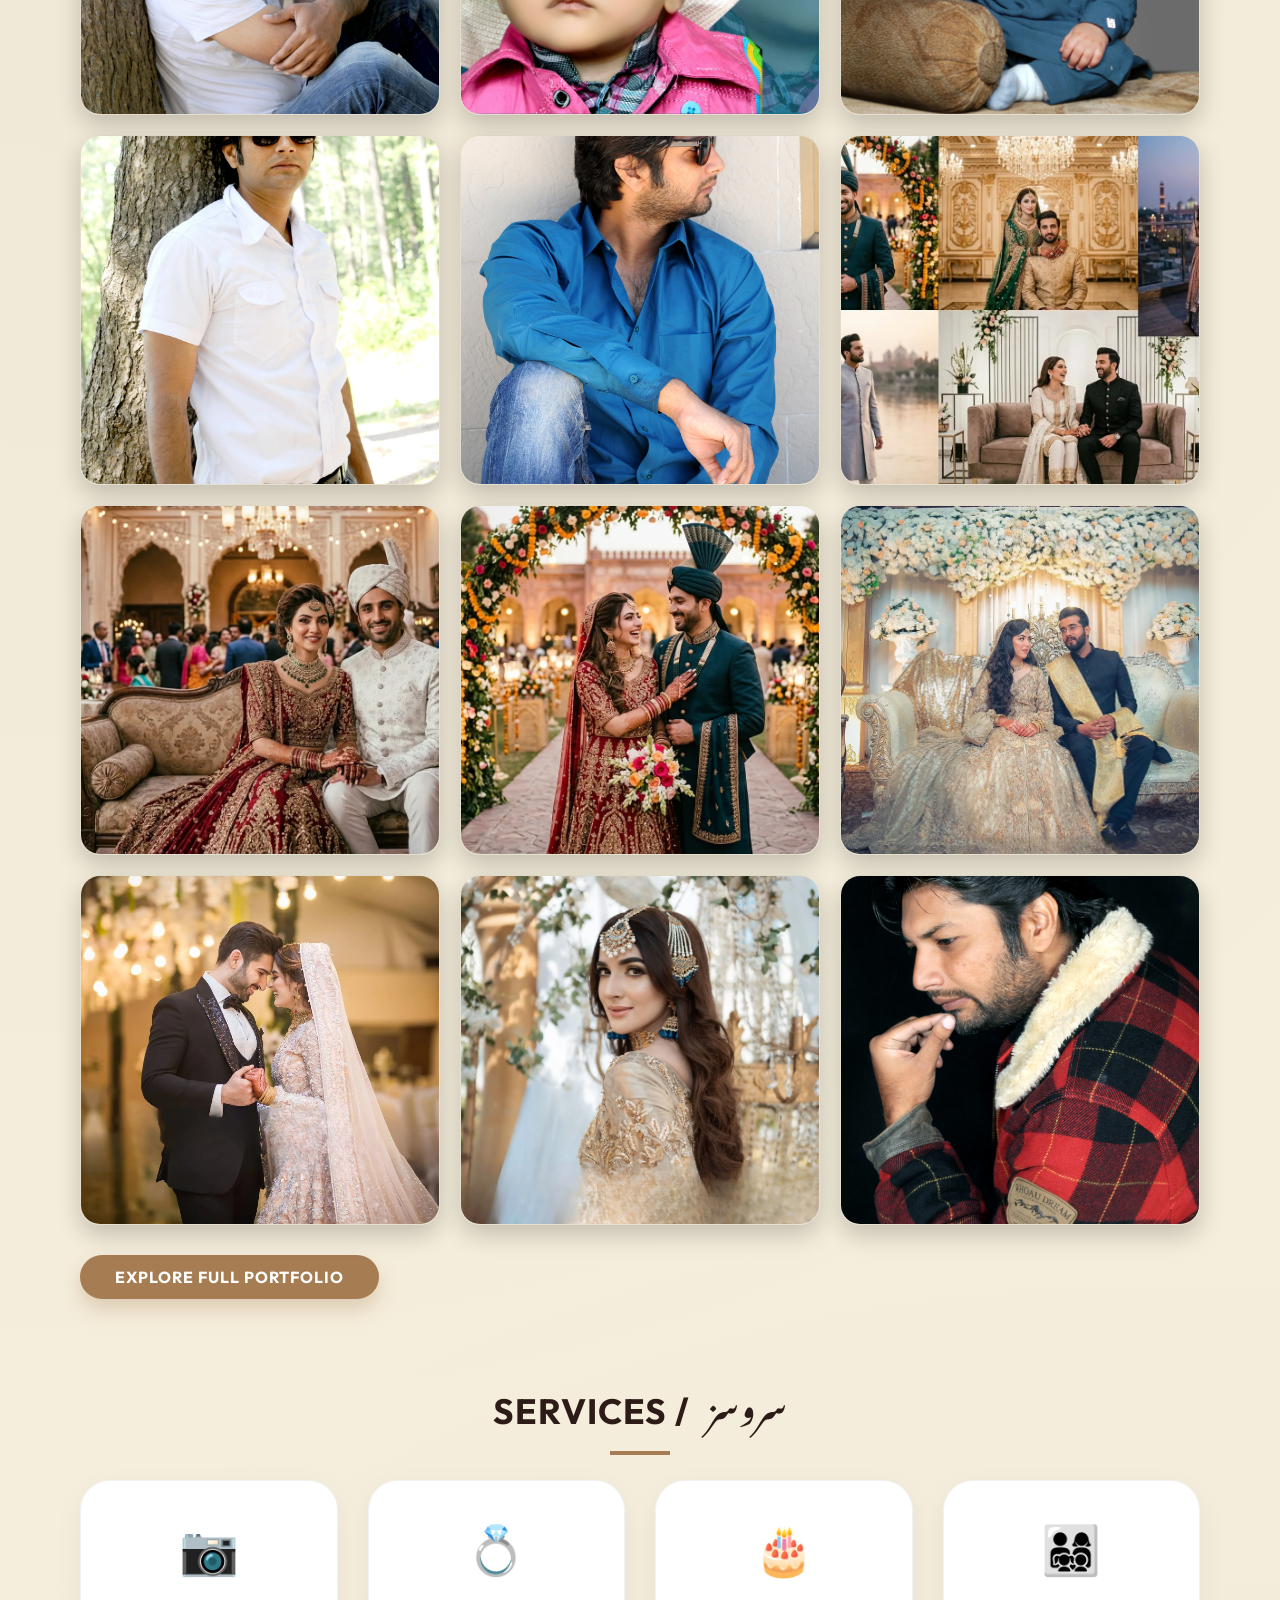
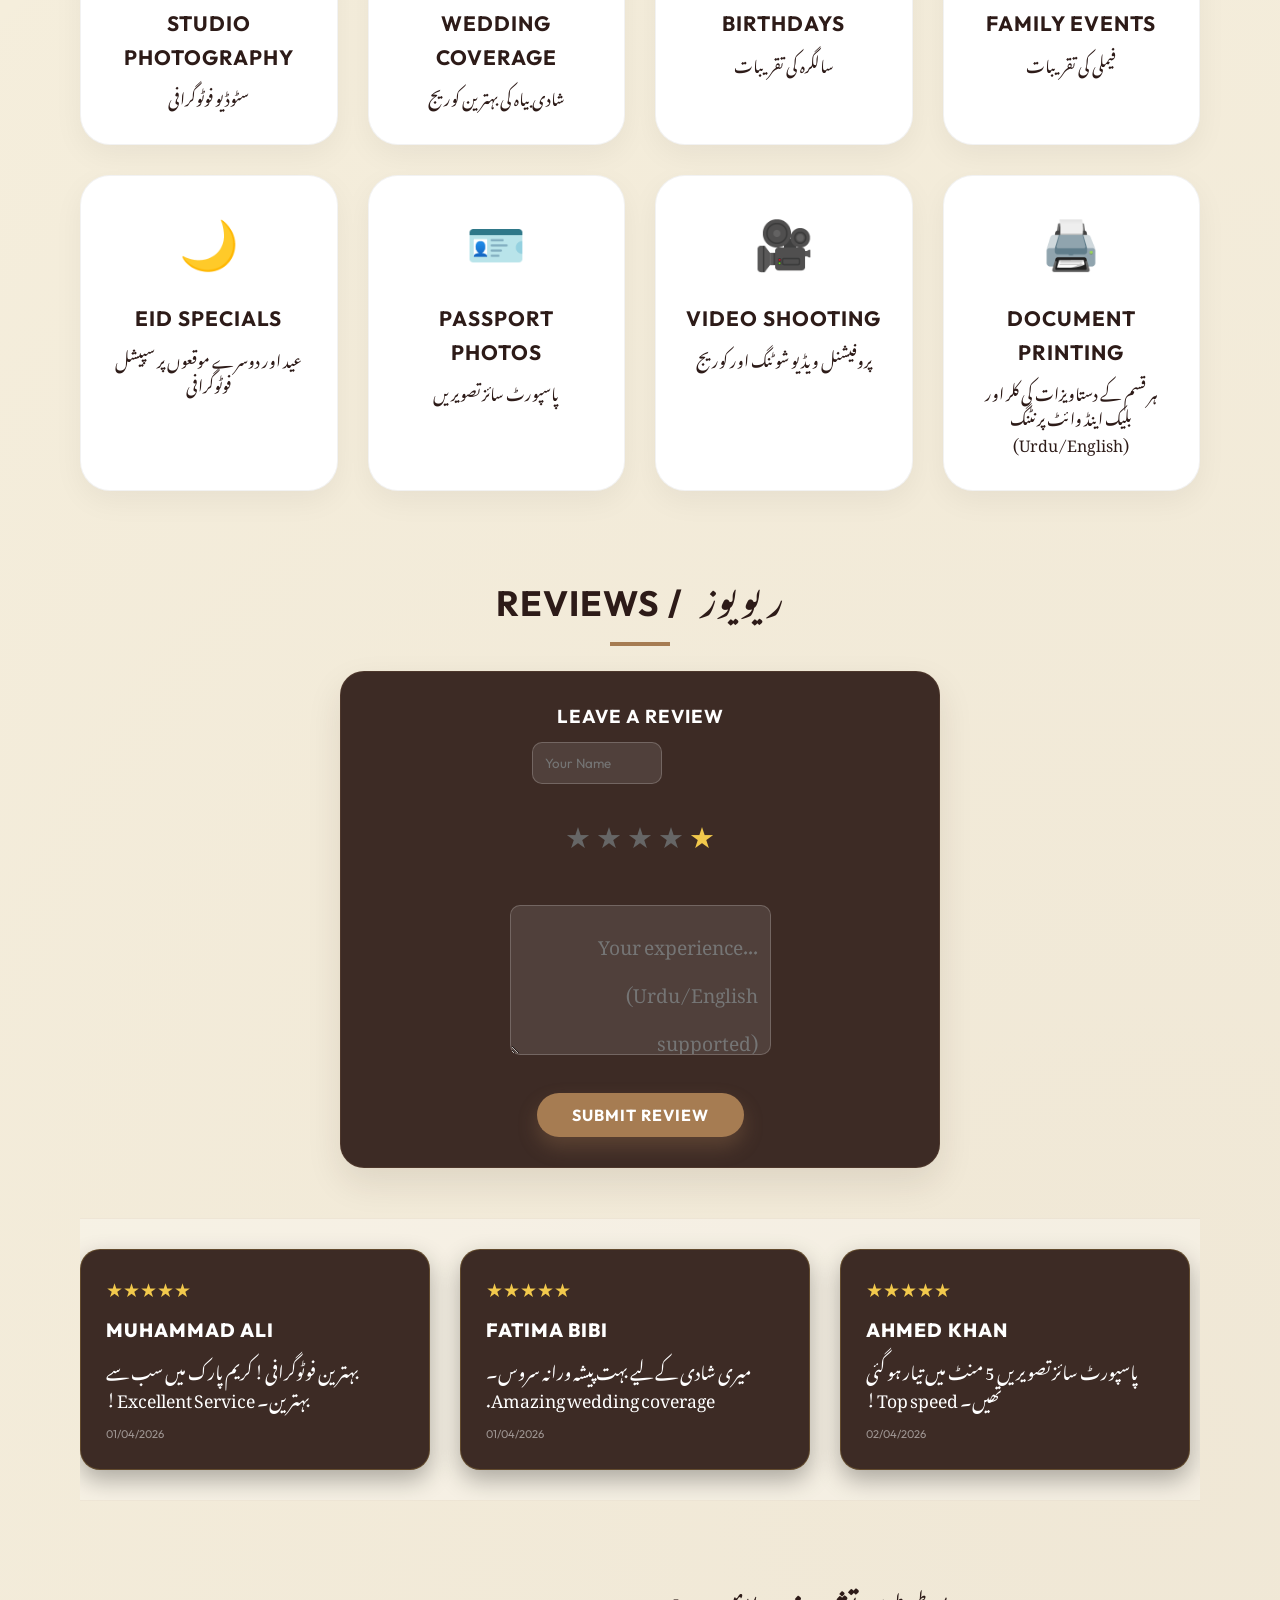
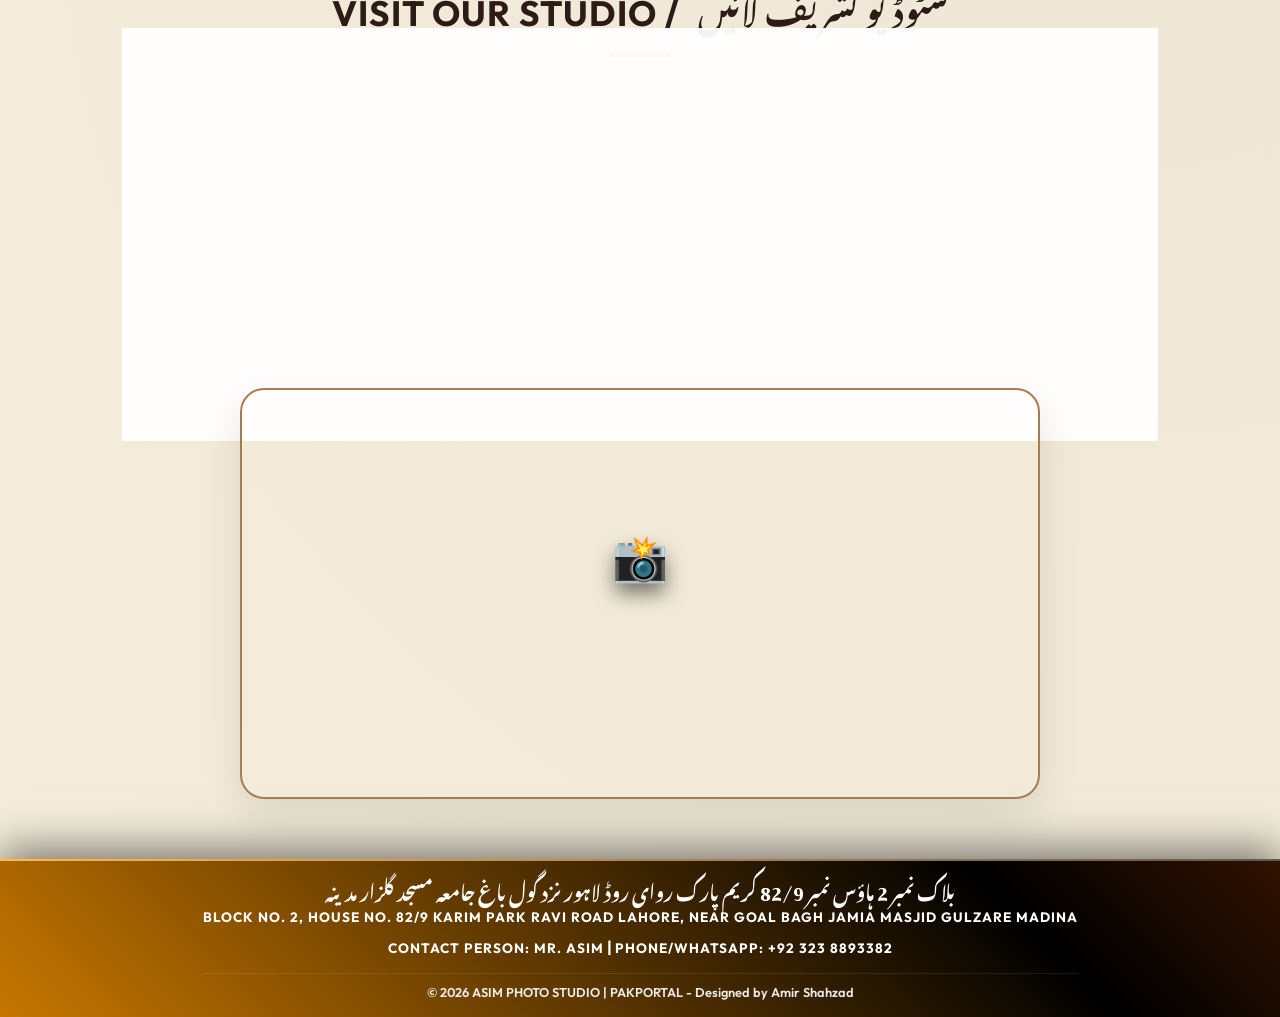
==== commit 94081cb0: "Add files via upload" ====
--- a/index.html
+++ b/index.html
@@ -165,12 +165,37 @@
         </section>
         <!-- Location Map (Asim Photo Studio Specific) -->
         <section id="s-location-map" class="s-section" style="text-align: center; padding-top: 20px; padding-bottom: 40px;">
-            <h2 class="s-section-title">LOCATION / <span class="urdu-inline">لوکیشن</span></h2>
+            <h2 class="s-section-title">VISIT OUR STUDIO / <span class="urdu-inline">سٹوڈیو تشریف لائیں</span></h2>
+            
+            <div class="s-location-card">
+                <div class="s-loc-content">
+                    <div class="s-loc-icon">📸</div>
+                    <div class="s-loc-info">
+                        <h3>Asim Photo Studio</h3>
+                        <p class="urdu-text" style="font-size: 1.2rem; margin-bottom: 5px;">کریم پارک، راوی روڈ، لاہور</p>
+                        <p>Block No. 2, House No. 82/9 Karim Park Ravi Road, Lahore</p>
+                        <a href="https://www.google.com/maps/search/?api=1&query=Asim+Photo+Studio+Karim+Park+Lahore" target="_blank" class="s-loc-btn">
+                            <span>📍 Get Directions</span>
+                        </a>
+                    </div>
+                </div>
+                <div class="s-loc-qr">
+                    <img src="assets/qr-location.png" alt="Location QR Code">
+                    <p class="urdu-text">لوکیشن کے لیے بارکوڈ بھی سکین کر سکتے ہیں موبائل کیمرہ سے</p>
+                </div>
+            </div>
+
             <div class="s-map-container" style="max-width: 800px; margin: 0 auto; border-radius: 24px; overflow: hidden; box-shadow: 0 15px 40px rgba(0,0,0,0.1); border: 2px solid var(--accent-gold);">
+                <!-- THE FLOATING CAMERA MARKER -->
+                <div class="s-map-marker-overlay">
+                    <div class="s-floating-camera">📸</div>
+                </div>
+                
                 <!-- Updated query to focus explicitly on Asim Photo Studio -->
                 <iframe src="https://www.google.com/maps/embed?pb=!1m18!1m12!1m3!1d2615.288935244915!2d74.299286!3d31.591439100000002!2m3!1f0!2f0!3f0!3m2!1i1024!2i768!4f13.1!3m3!1m2!1s0x39191c8fe509266f%3A0x519e68f593e35af0!2sAsim%20Photo%20Studio!5e0!3m2!1sen!2skw!4v1775153255146!5m2!1sen!2skw" width="100%" height="400" style="border:0;" allowfullscreen="" loading="lazy"></iframe>
             </div>
         </section>
+
     </div>
 
     <!-- TAB: GALLERY (Full Portfolio) -->
--- a/style.css
+++ b/style.css
@@ -1683,6 +1683,141 @@
     padding: 0 5%;
 }
 
+/* --- LOCATION CARD & MAP OVERLAY --- */
+.s-location-card {
+    background: rgba(255, 255, 255, 0.95);
+    backdrop-filter: blur(10px);
+    border: 2px solid var(--accent-gold);
+    border-radius: 24px;
+    padding: 30px;
+    max-width: 900px;
+    margin: 0 auto 30px;
+    display: grid;
+    grid-template-columns: 1fr 200px; /* Two columns: Info and QR */
+    align-items: center;
+    gap: 40px;
+    text-align: left;
+    box-shadow: 0 15px 45px rgba(0,0,0,0.1);
+    animation: sFadeIn 0.8s ease;
+}
+
+.s-loc-content {
+    display: flex;
+    align-items: center;
+    gap: 30px;
+}
+
+.s-loc-icon {
+    font-size: 3.5rem;
+    filter: drop-shadow(0 5px 15px rgba(166,124,82,0.3));
+}
+
+.s-loc-info h3 {
+    font-size: 1.8rem;
+    color: var(--text-brown);
+    margin-bottom: 5px;
+}
+
+.s-loc-qr {
+    text-align: center;
+    border-left: 1px solid rgba(166,124,82,0.2);
+    padding-left: 20px;
+}
+
+.s-loc-qr img {
+    width: 150px;
+    height: 150px;
+    border: 3px solid var(--accent-gold);
+    border-radius: 12px;
+    padding: 5px;
+    background: #fff;
+    box-shadow: 0 5px 15px rgba(0,0,0,0.1);
+    margin-bottom: 10px;
+}
+
+.s-loc-qr p {
+    font-size: 0.85rem !important;
+    line-height: 1.4;
+    color: var(--text-brown);
+    font-weight: 700;
+}
+
+.s-loc-info p {
+    font-size: 1.05rem;
+    color: #555;
+    margin-bottom: 15px;
+    line-height: 1.4;
+}
+
+.s-loc-btn {
+    display: inline-flex;
+    align-items: center;
+    gap: 10px;
+    background: var(--text-brown);
+    color: #fff;
+    padding: 10px 22px;
+    border-radius: 50px;
+    text-decoration: none;
+    font-weight: 700;
+    font-size: 0.9rem;
+    transition: 0.3s;
+}
+
+.s-loc-btn:hover {
+    background: var(--accent-gold);
+    transform: translateY(-2px);
+}
+
+.s-map-container {
+    position: relative; /* REQUIRED FOR OVERLAY */
+}
+
+.s-map-marker-overlay {
+    position: absolute;
+    top: 50%;
+    left: 50%;
+    transform: translate(-50%, -100%);
+    z-index: 100;
+    pointer-events: none; /* ALLOW CLICKS ON MAP */
+    display: flex;
+    flex-direction: column;
+    align-items: center;
+}
+
+.s-floating-camera {
+    font-size: 45px;
+    animation: markerBounce 2s infinite ease-in-out;
+    filter: drop-shadow(0 10px 10px rgba(0,0,0,0.5));
+}
+
+@keyframes markerBounce {
+    0%, 100% { transform: translateY(0); }
+    50% { transform: translateY(-15px); }
+}
+
+@media (max-width: 900px) {
+    .s-location-card {
+        grid-template-columns: 1fr;
+        text-align: center;
+        padding: 25px;
+        gap: 25px;
+    }
+    .s-loc-content {
+        flex-direction: column;
+        gap: 15px;
+    }
+    .s-loc-qr {
+        border-left: none;
+        border-top: 1px solid rgba(166,124,82,0.2);
+        padding-left: 0;
+        padding-top: 20px;
+    }
+    .s-loc-icon { font-size: 3rem; }
+    .s-loc-info h3 { font-size: 1.5rem; }
+}
+
+
+
 /* === RESPONSIVE DESIGN (MOBILE & TABLET) === */
 
 /* Mobile Menu Toggle Button */
